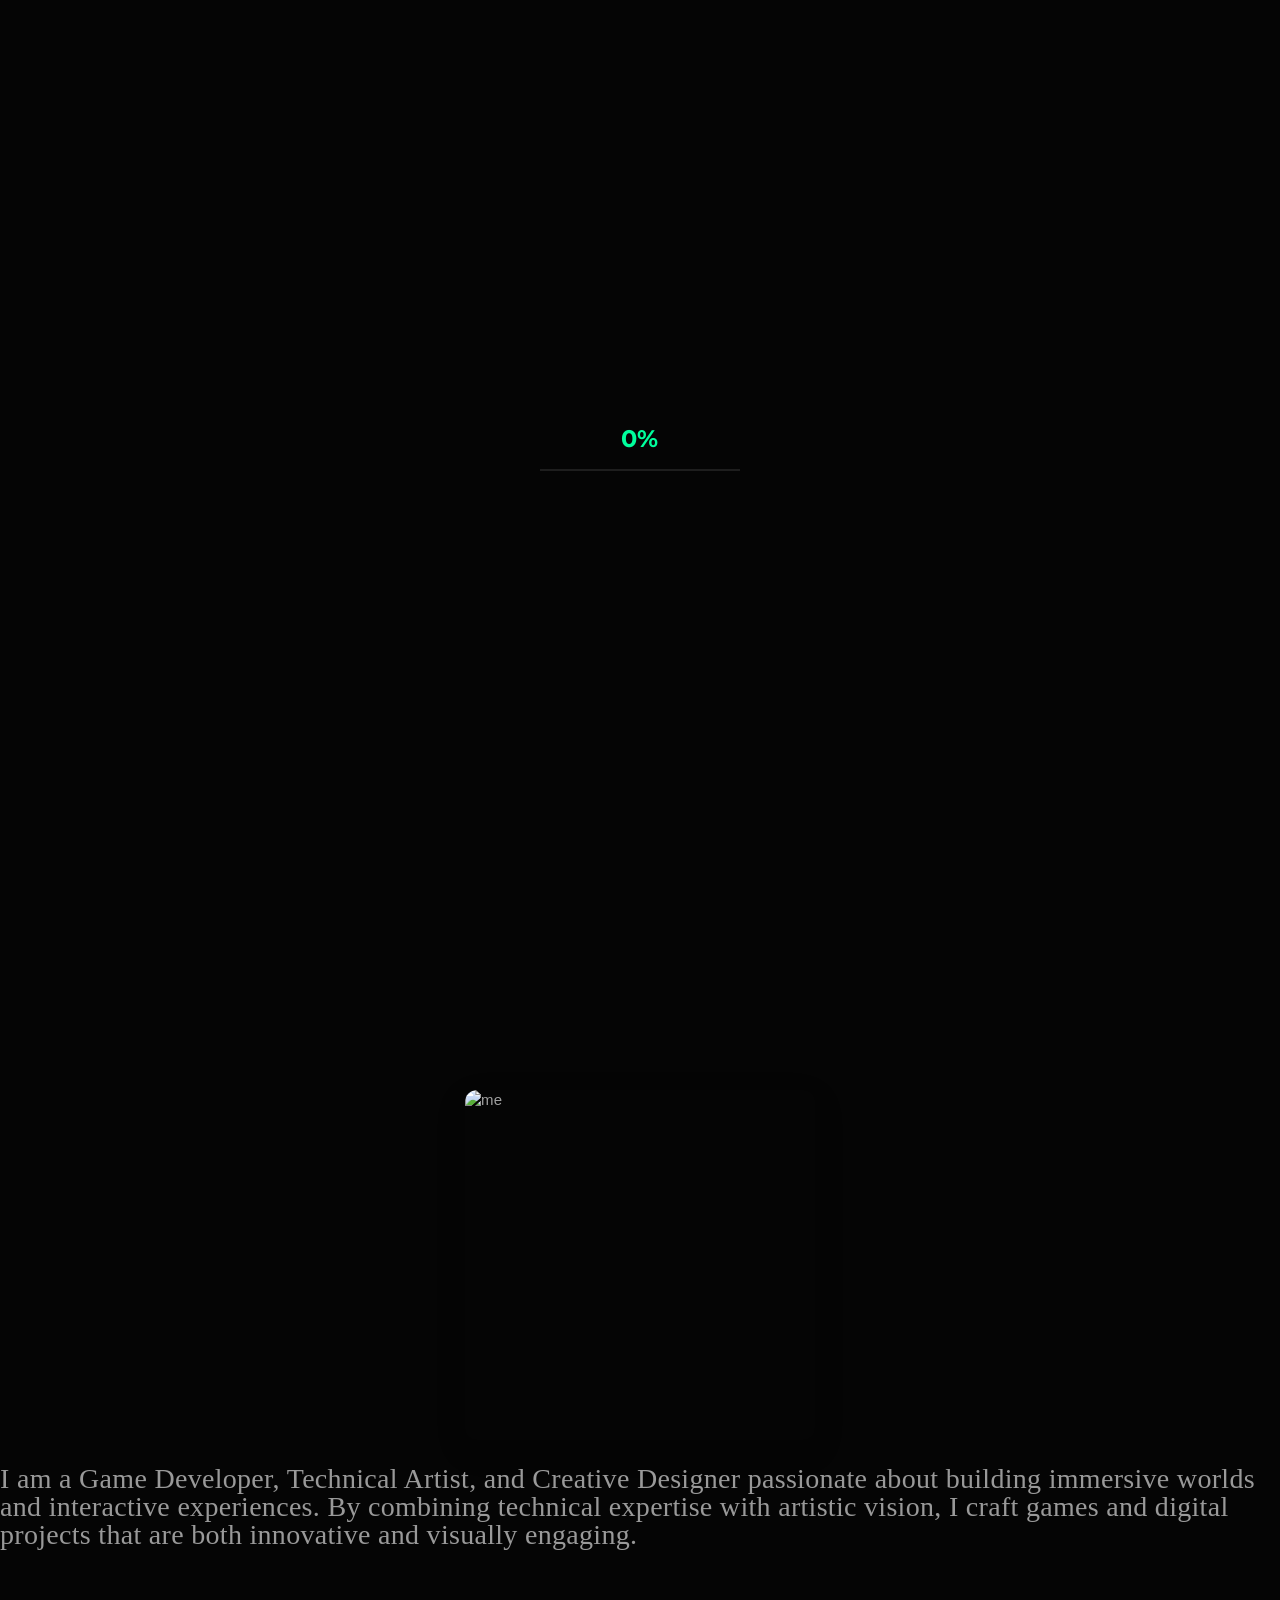
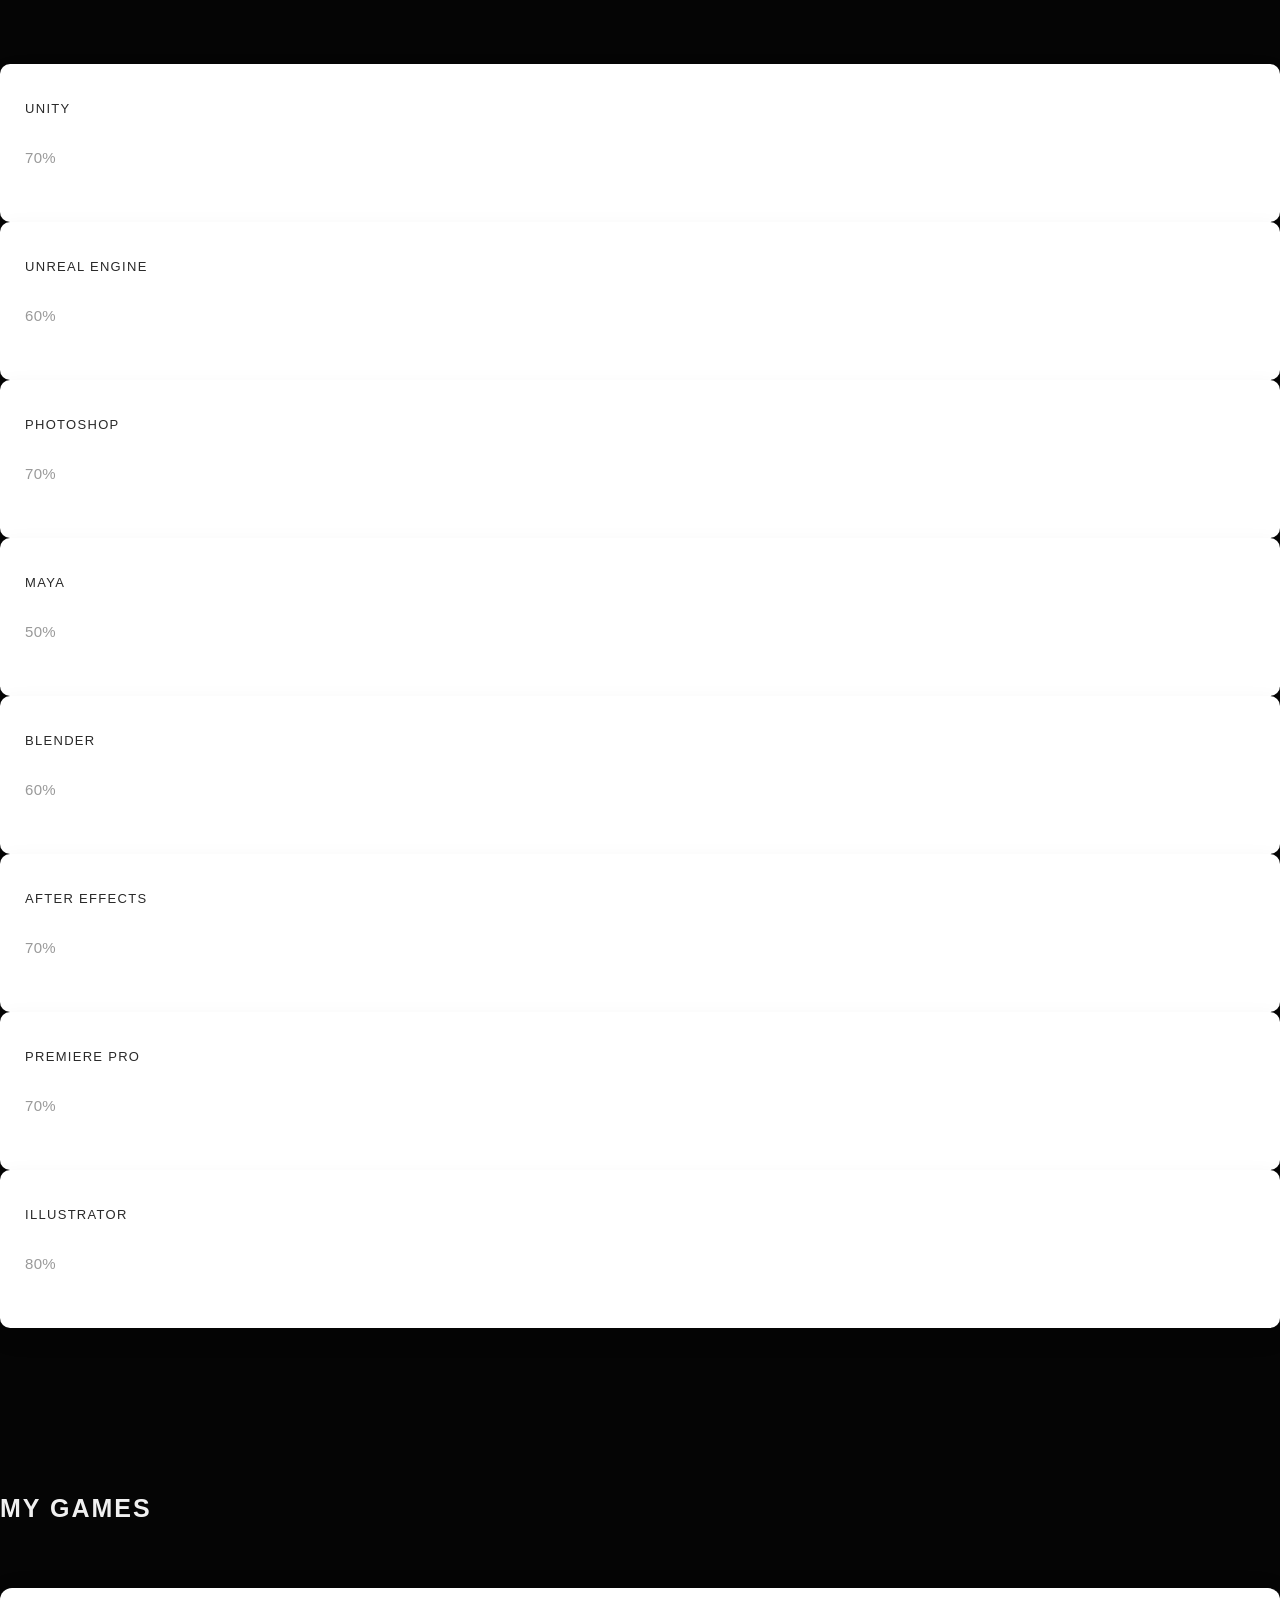
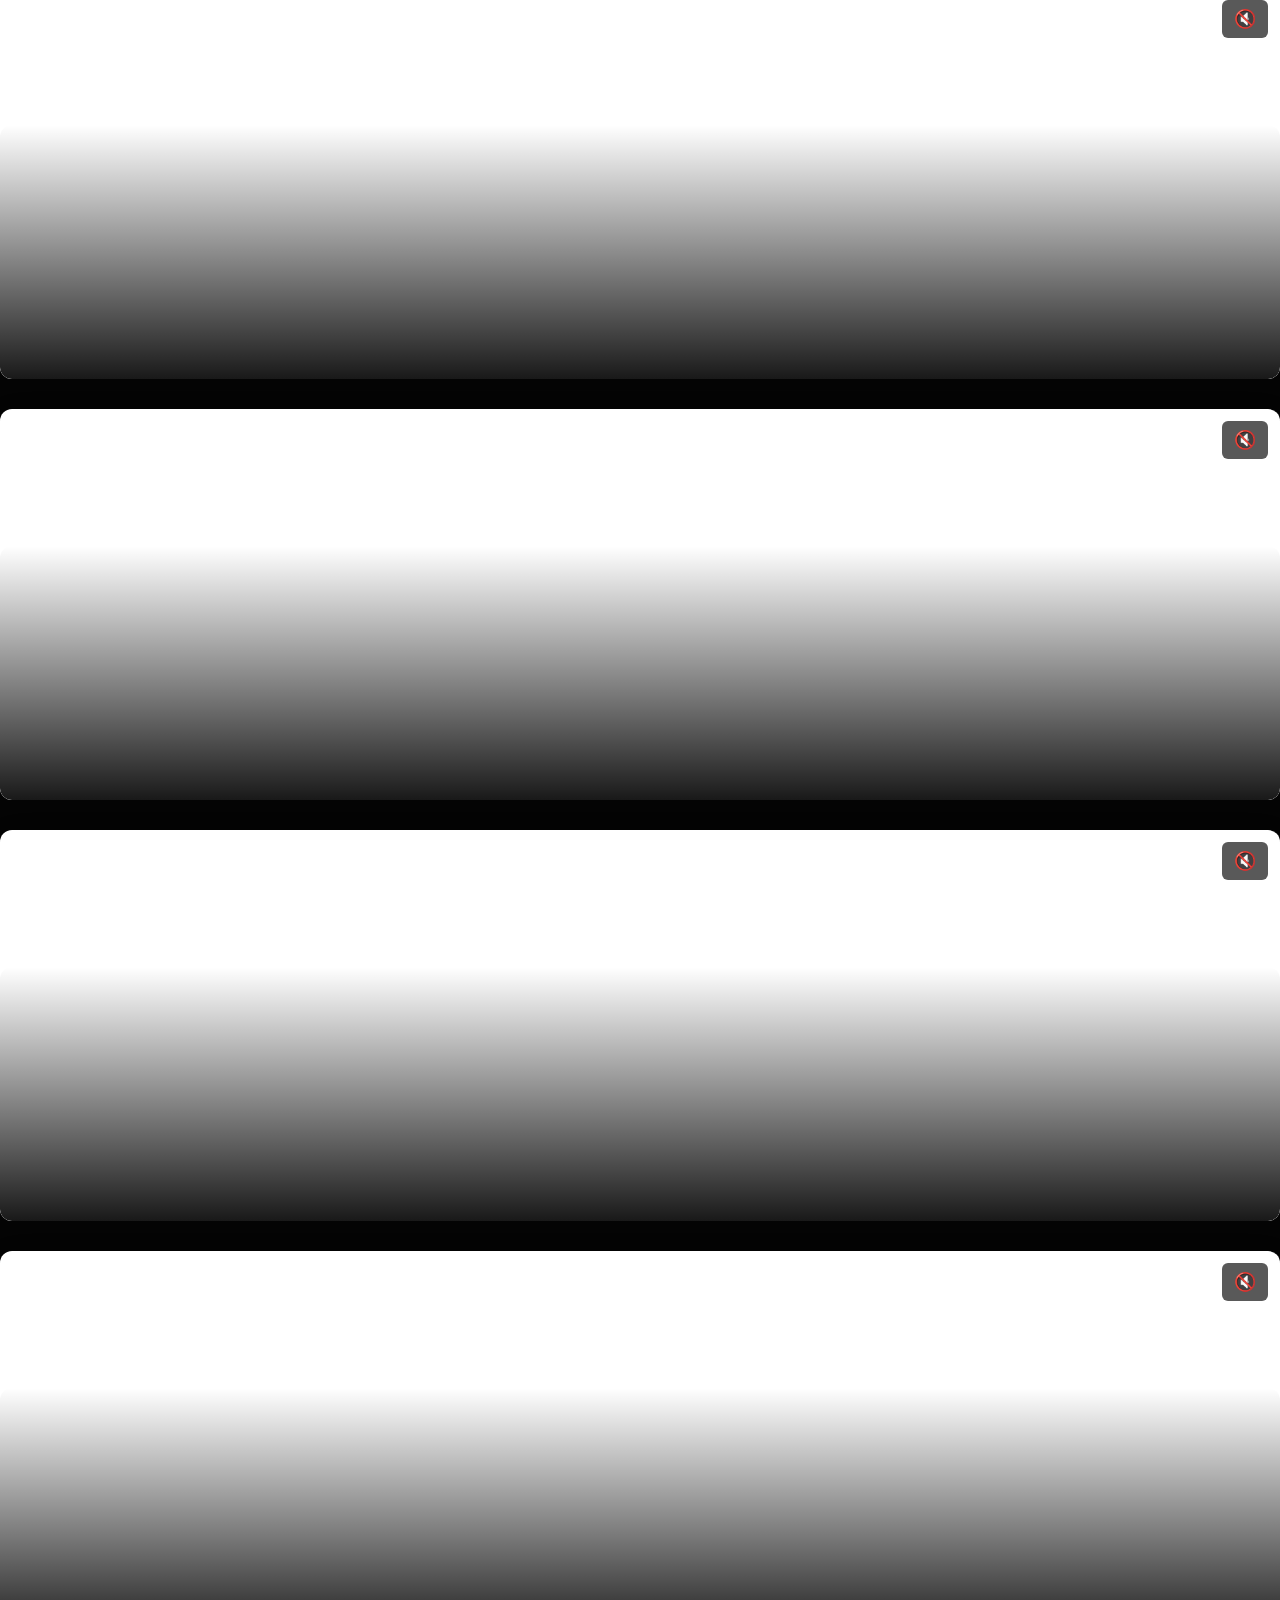
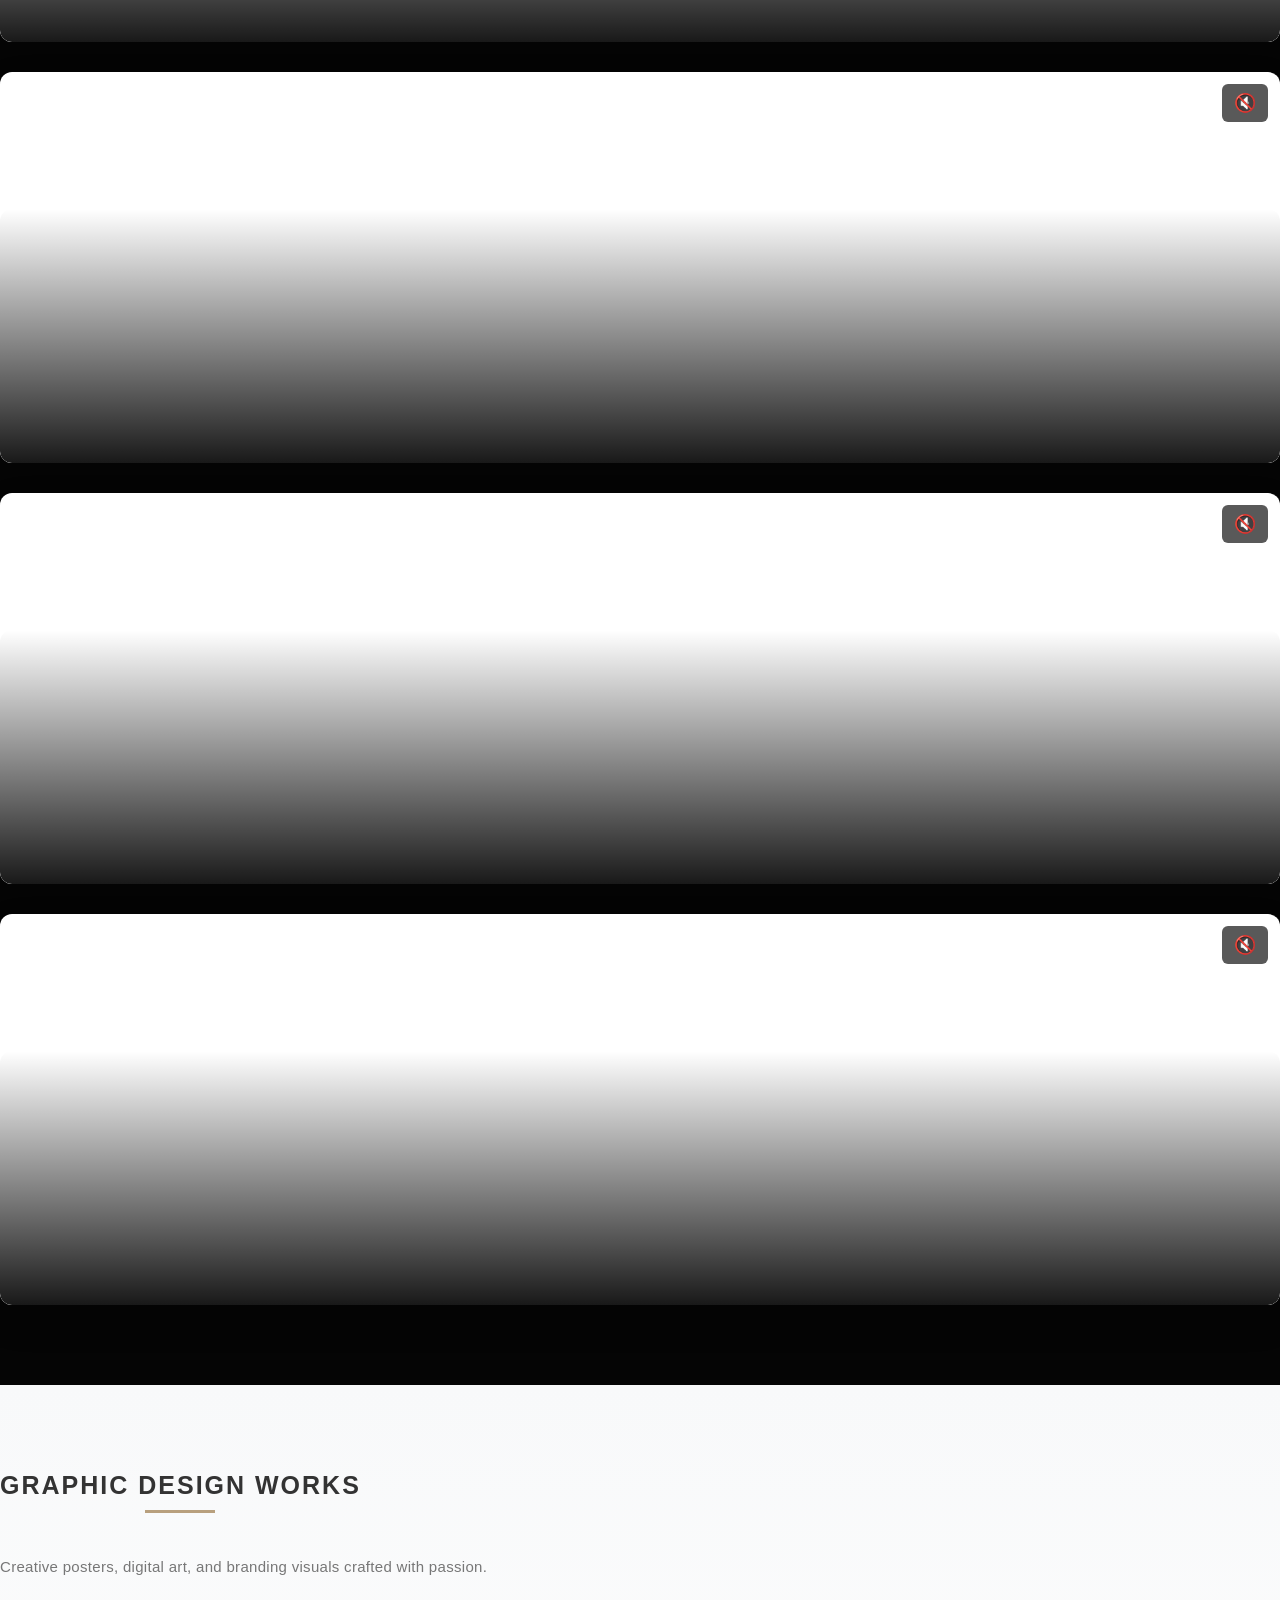
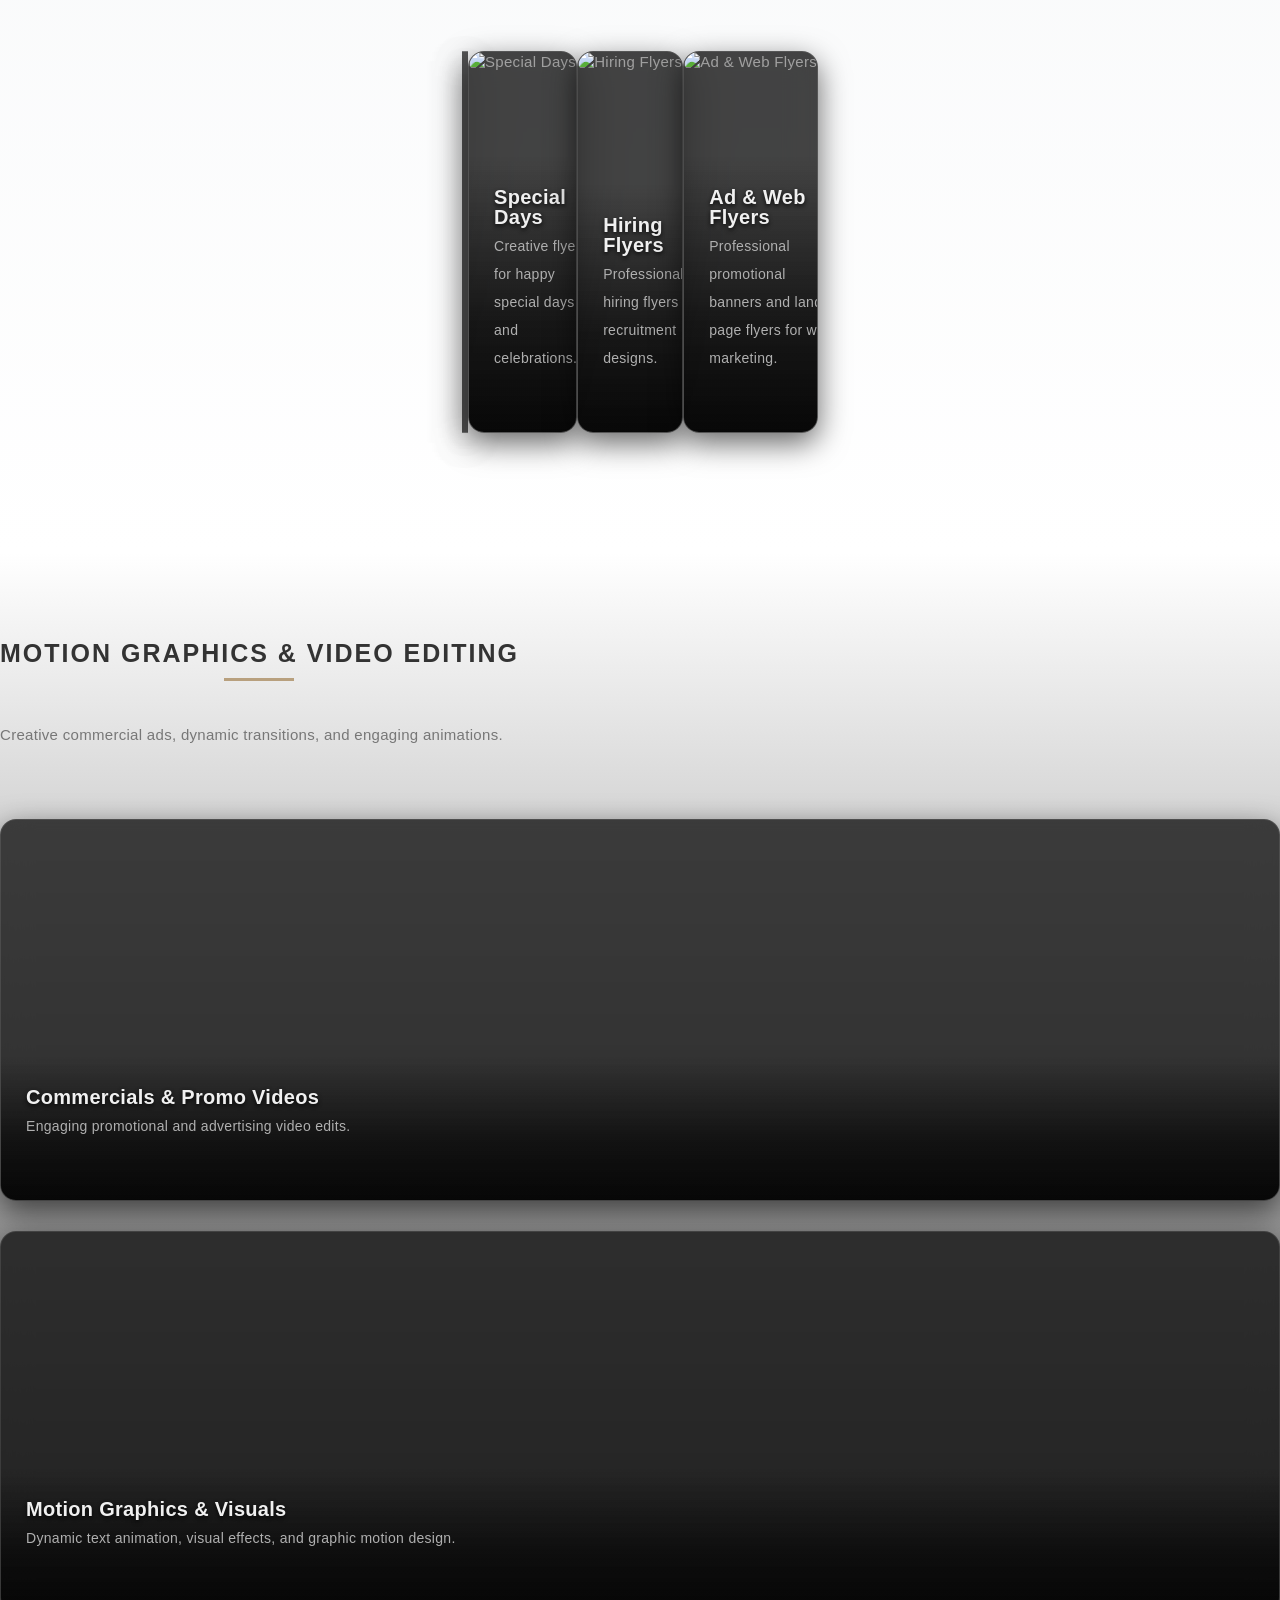
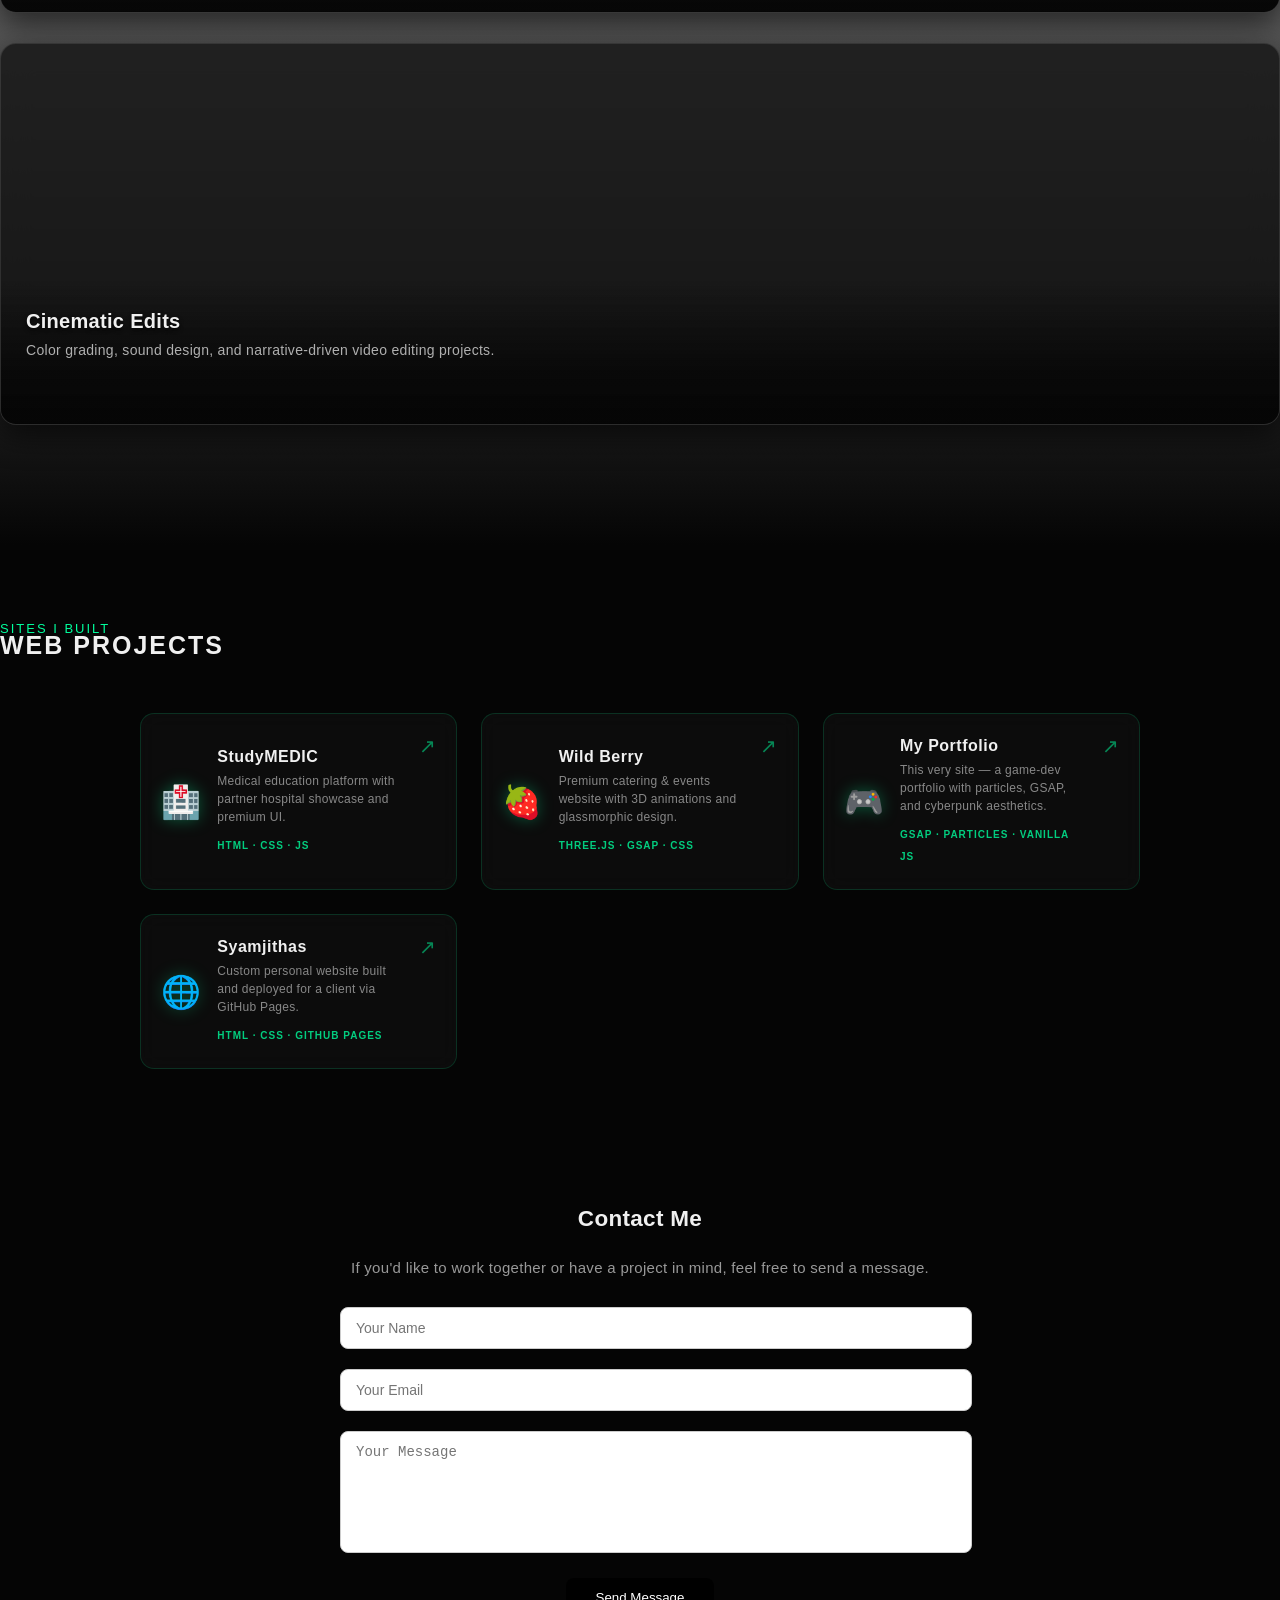
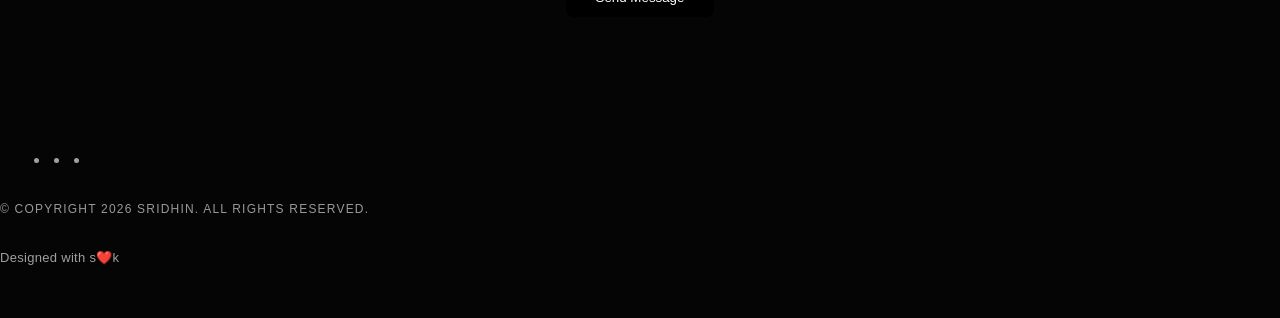
==== index.html @ a3fc2df6 "vsd s" ====
<!DOCTYPE html>
<html lang="en">

<head>
  <!-- meta -->
  <meta charset="utf-8">
  <meta content="width=device-width, initial-scale=1.0" name="viewport">

  <title>Welcome to Sridhin's Vibrant Portfolio!</title>
  <meta content="Game Developer & Technical Artist Portfolio" name="description">
  <meta content="Game Developer, Unity, Unreal, Technical Artist, Portfolio" name="keywords">

  <!-- Google Fonts -->
  <link href="https://fonts.googleapis.com/css2?family=Montserrat:wght@400;600;700&display=swap" rel="stylesheet">

  <link href="https://unpkg.com/aos@2.3.4/dist/aos.css" rel="stylesheet"><!-- Bootstrap CSS -->

  <link href="lib/bootstrap/css/bootstrap.min.css" rel="stylesheet">

  <!-- Libraries CSS -->
  <link href="lib/ionicons/css/ionicons.min.css" rel="stylesheet">
  <link href="lib/owlcarousel/assets/owl.carousel.min.css" rel="stylesheet">
  <link href="lib/magnific-popup/magnific-popup.css" rel="stylesheet">
  <link href="lib/hover/hover.min.css" rel="stylesheet">

  <!-- Main CSS -->
  <link href="css/style.css" rel="stylesheet">
  <link href="css/responsive.css" rel="stylesheet">

  <link href="https://cdn.jsdelivr.net/npm/glightbox/dist/css/glightbox.min.css" rel="stylesheet">
  <!-- Favicon -->
  <link rel="shortcut icon" href="images/favicon.png">

  <style>


  </style>
</head>

<body>
  <script>

    function toggleSound(videoId, button) {

      let videos = document.querySelectorAll("video");

      videos.forEach(v => {
        if (v.id !== videoId) {
          v.muted = true;
        }
      });

      let video = document.getElementById(videoId);

      if (video.muted) {
        video.muted = false;
        button.innerHTML = "🔊";
      } else {
        video.muted = true;
        button.innerHTML = "🔇";
      }

    }

  </script>
  <script src="https://cdn.jsdelivr.net/npm/particles.js"></script>

  <script>
    particlesJS("particles-js", {

      particles: {
        number: { value: 80 },
        color: { value: "#ffffff" },
        shape: { type: "circle" },
        opacity: { value: 0.5 },
        size: { value: 3 },

        line_linked: {
          enable: true,
          distance: 150,
          color: "#ffffff",
          opacity: 0.4,
          width: 1
        },

        move: {
          enable: true,
          speed: 2
        }

      },

      interactivity: {
        events: {
          onhover: { enable: true, mode: "repulse" }
        }
      }

    });
  </script>
  <script src="https://cdn.jsdelivr.net/npm/glightbox/dist/js/glightbox.min.js"></script>

  <script>

    function openGallery(id) {

      if (document.getElementById("graphic-design")) {
        document.getElementById("graphic-design").style.display = "none";
      }
      if (document.getElementById("motion-graphics")) {
        document.getElementById("motion-graphics").style.display = "none";
      }
      document.getElementById(id).style.display = "block";
      window.scrollTo({ top: 0, behavior: 'smooth' });

    }

    function closeGallery() {

      if (document.getElementById("graphic-design")) {
        document.getElementById("graphic-design").style.display = "block";
      }
      if (document.getElementById("motion-graphics")) {
        document.getElementById("motion-graphics").style.display = "block";
      }

      document.querySelectorAll(".gallery-page").forEach(g => {
        g.style.display = "none";
      });

    }

    function openImage(img) {
      document.getElementById("imageViewer").style.display = "flex";
      document.getElementById("viewerImg").src = img.src;
    }

    function closeImage() {
      document.getElementById("imageViewer").style.display = "none";
    }

    function openVideo(src) {
      document.getElementById("videoViewer").style.display = "flex";
      let video = document.getElementById("viewerVideo");
      video.src = src;
      video.play();
    }

    function closeVideo() {
      let video = document.getElementById("viewerVideo");
      video.pause();
      video.src = "";
      document.getElementById("videoViewer").style.display = "none";
    }

  </script>



  <script src="js/main.js"></script>

  <script>

    document.addEventListener("mousemove", function (e) {

      let particle = document.createElement("span");
      particle.className = "mouse-particle";

      particle.style.left = e.clientX + "px";
      particle.style.top = e.clientY + "px";

      document.body.appendChild(particle);

      setTimeout(function () {
        particle.remove();
      }, 600);

    });

  </script>
  <script>

    const toggle = document.querySelector(".responsive");
    const menu = document.querySelector(".nav-menu");

    toggle.addEventListener("click", () => {
      menu.classList.toggle("active");
    });

    /* close menu when clicking link */

    document.querySelectorAll(".nav-menu a").forEach(link => {
      link.addEventListener("click", () => {
        menu.classList.remove("active");
      });
    });

  </script>

  <!-- ===== Preloader ===== -->
  <div id="preloader">
    <div class="loader-text-wrapper">
      <span id="loader-text">0%</span>
    </div>
    <div class="progress-container">
      <div class="progress-bar" id="progress-bar"></div>
    </div>
  </div>

  <!-- ===== Navbar ===== -->
  <nav id="main-nav">
    <div class="container d-flex justify-content-between align-items-center">
      <div class="logo">
        <a href="#header"><img src="images/logo.png" alt="logo"></a>
      </div>
      <div class="responsive" id="menu-toggle">
        <i class="ion-navicon-round"></i>
      </div>

      <ul class="nav-menu list-unstyled d-flex">
        <li><a href="#header" class="smoothScroll">Home</a></li>
        <li><a href="#about" class="smoothScroll">About</a></li>
        <li><a href="#portfolio" class="smoothScroll">Portfolio</a></li>
        <li><a href="#graphic-design" class="smoothScroll">Graphic Design</a></li>
        <li><a href="#motion-graphics" class="smoothScroll">Motion Graphics</a></li>
        <li><a href="#web-projects" class="smoothScroll">Web Projects</a></li>
        <li><a href="#contact" class="smoothScroll">Contact</a></li>
      </ul>
    </div>
  </nav>

  <!-- ===== Header Section ===== -->
  <header id="header" class="home text-center">

    <!-- Particles background -->
    <div id="particles-js"></div>

    <!-- Shooting stars -->

    <div class="pixel-meteor meteor-1"></div>
    <div class="pixel-meteor meteor-2"></div>
    <div class="pixel-meteor meteor-3"></div>

    <div class="cube cube-1"></div>
    <div class="cube cube-2"></div>
    <div class="cube cube-3"></div>

    <!-- Animated Pixel Character -->
    <div class="pixel-character-wrapper">
      <svg class="pixel-character" viewBox="0 0 16 16" fill="#00ff9d" xmlns="http://www.w3.org/2000/svg">
        <!-- Head -->
        <rect x="6" y="2" width="4" height="4" />
        <!-- Body -->
        <rect x="5" y="6" width="6" height="5" />
        <!-- Arm Left Up (Reaching for grid) -->
        <rect x="3" y="1" width="2" height="6" />
        <!-- Arm Right Up -->
        <rect x="11" y="1" width="2" height="6" />
        <!-- Legs -->
        <rect x="5" y="11" width="2" height="5" />
        <rect x="9" y="11" width="2" height="5" />
      </svg>
    </div>

    <!-- Animated Pixel Character 2 (Walking) -->
    <div class="pixel-character-wrapper-2">
      <svg class="pixel-character-2" viewBox="0 0 16 16" fill="#00f7ff" xmlns="http://www.w3.org/2000/svg">
        <!-- Head -->
        <rect x="6" y="4" width="4" height="4" />
        <!-- Body -->
        <rect x="5" y="8" width="6" height="4" />
        <!-- Arm Left Down -->
        <rect x="3" y="8" width="2" height="4" />
        <!-- Arm Right Down -->
        <rect x="11" y="8" width="2" height="4" />
        <!-- Legs -->
        <rect x="5" y="12" width="2" height="4" />
        <rect x="9" y="12" width="2" height="4" />
      </svg>
    </div>

    <div class="container">
      <div class="header-content">

        <h1>I am <strong>Sridhinraj K.P</strong></h1>

        <div class="role-container">
          <span class="role game-developer">Game Developer</span>
          <span class="role technical-artist">Technical Artist</span>
        </div>

        <ul class="list-unstyled list-social">
          <li><a href="https://www.facebook.com/Sridhinrajsro" title="Facebook" target="_blank"
              rel="noopener noreferrer"><i class="ion-social-facebook"></i></a></li>
          <li><a href="https://www.instagram.com/sridhin_raj_" title="Instagram" target="_blank"
              rel="noopener noreferrer"><i class="ion-social-instagram"></i></a></li>
          <li><a href="https://www.linkedin.com/in/sridhin-raj-kp-979bb4255" title="LinkedIn" target="_blank"
              rel="noopener noreferrer"><i class="ion-social-linkedin"></i></a>
          </li>
        </ul>

        <div class="cv-buttons">

          <a href="Simple Professional CV Resume_20250226_121427_0000.pdf" download class="btn btn-warning">
            Download CV
          </a>

          <a href="ATS friendly cv.pdf" download class="btn-ats">
            ATS CV
          </a>

        </div>
      </div>

  </header>
  <!--=====About Section=====-->
  <div id="about" class="paddsection">
    <div class="container">
      <div class="row justify-content-between align-items-center">

        <!-- Image column -->
        <div class="col-lg-4 col-md-5 col-12 text-center">
          <div class="div-img-bg">
            <img src="images/me.jpg" class="img-fluid" alt="me">
          </div>
        </div>

        <!-- Text column -->
        <div class="col-lg-7 col-md-7 col-12">
          <div class="about-descr">
            <p class="p-heading">
              I am a Game Developer, Technical Artist, and Creative Designer passionate about building immersive
              worlds and
              interactive experiences. By combining technical expertise with artistic vision, I craft games and
              digital
              projects that are both innovative and visually engaging.
            </p>
          </div>
        </div>

      </div>
    </div>
  </div>
  <!-- ===== Skills Section ===== -->
  <div id="services">
    <div class="container">
      <div class="services-carousel owl-theme text-center">
        <div class="services-block"><i class="fas fa-gamepad"></i><span>Unity</span>
          <p>70%</p>
        </div>
        <div class="services-block"><i class="fas fa-gamepad"></i><span>Unreal Engine</span>
          <p>60%</p>
        </div>
        <div class="services-block"><i class="fas fa-paint-brush"></i><span>Photoshop</span>
          <p>70%</p>
        </div>
        <div class="services-block"><i class="fas fa-cube"></i><span>Maya</span>
          <p>50%</p>
        </div>
        <div class="services-block"><i class="fas fa-cube"></i><span>Blender</span>
          <p>60%</p>
        </div>
        <div class="services-block"><i class="fas fa-video"></i><span>After Effects</span>
          <p>70%</p>
        </div>
        <div class="services-block"><i class="fas fa-video"></i><span>Premiere Pro</span>
          <p>70%</p>
        </div>
        <div class="services-block"><i class="fas fa-cube"></i><span>Illustrator</span>
          <p>80%</p>
        </div>
      </div>
    </div>
  </div>

  <!-- ===== Portfolio Section ===== -->
  <div id="portfolio" class="text-center paddsection">
    <div class="container">

      <div class="section-title text-center">
        <h2>My Games</h2>
      </div>

      <!-- Game 1 -->
      <div class="portfolio-thumbnail game-card">

        <video id="gameVideo1" playsinline preload="metadata" muted loop width="600" height="336">
          <source src="images/lv_0_20240217072114 (1).mp4" type="video/mp4">
        </video>

        <button class="sound-btn" onclick="toggleSound('gameVideo1', this)">🔇</button>

        <div class="game-overlay">
          <h3>Chronicles of Celestial Echo</h3>
          <p>3D strategy survival game.</p>
          <a href="https://sridhinrajkp.itch.io/chronicles-of-celestial-echo" class="play-btn" target="_blank"
            rel="noopener noreferrer">Play
            Now</a>
        </div>

      </div>


      <!-- Game 2 -->
      <div class="portfolio-thumbnail game-card">

        <video id="gameVideo2" playsinline preload="metadata" muted loop width="600" height="336">
          <source src="images/survival.mp4" type="video/mp4">
        </video>

        <button class="sound-btn" onclick="toggleSound('gameVideo2', this)">🔇</button>

        <div class="game-overlay">
          <h3>Dungeon Escape</h3>
          <p>3D survival game where the player must escape a dungeon by completing missions and avoiding enemies.</p>
        </div>

      </div>


      <!-- Game 3 -->
      <div class="portfolio-thumbnail game-card">

        <video id="gameVideo3" playsinline preload="metadata" muted loop width="600" height="336">
          <source src="images/bottleblaster.mp4" type="video/mp4">
        </video>

        <button class="sound-btn" onclick="toggleSound('gameVideo3', this)">🔇</button>

        <div class="game-overlay">
          <h3>Bottle Blaster VR</h3>
          <p>An immersive VR experience where players shoot bottles using different guns across dynamic environments.
          </p>
        </div>

      </div>


      <!-- Game 4 -->
      <div class="portfolio-thumbnail game-card">

        <video id="gameVideo4" playsinline preload="metadata" muted loop width="600" height="336">
          <source src="images/HEDGEHOG EFFECT (1).mp4" type="video/mp4">
        </video>

        <button class="sound-btn" onclick="toggleSound('gameVideo4', this)">🔇</button>

        <div class="game-overlay">
          <h3>Hedgehog Labelling</h3>
          <p>Dynamic labeling system that positions labels based on camera position and object radius.</p>
        </div>

      </div>


      <!-- Game 5 -->
      <div class="portfolio-thumbnail game-card">

        <video id="gameVideo5" playsinline preload="metadata" muted loop width="600" height="336">
          <source src="images/wobble effect.mp4" type="video/mp4">
        </video>

        <button class="sound-btn" onclick="toggleSound('gameVideo5', this)">🔇</button>

        <div class="game-overlay">
          <h3>Wobble Effect Unity Shader</h3>
          <p>Dynamic liquid wobble effect using Unity Shader Graph.</p>
        </div>

      </div>


      <!-- Game 6 -->
      <div class="portfolio-thumbnail game-card">

        <video id="gameVideo6" playsinline preload="metadata" muted loop width="600" height="336">
          <source src="images/Blinking Lights.mp4" type="video/mp4">
        </video>

        <button class="sound-btn" onclick="toggleSound('gameVideo6', this)">🔇</button>

        <div class="game-overlay">
          <h3>Fresnel Blinking Light Effect</h3>
          <p>Blinking light effect created using Fresnel in Unity Shader.</p>
        </div>

      </div>


      <!-- Game 7 -->
      <div class="portfolio-thumbnail game-card">

        <video id="gameVideo7" playsinline preload="metadata" muted loop width="600" height="336">
          <source src="images/puzzzle star 2d.mp4" type="video/mp4">
        </video>

        <button class="sound-btn" onclick="toggleSound('gameVideo7', this)">🔇</button>

        <div class="game-overlay">
          <h3>Puzzle Star 2D</h3>
          <p>Connect the stars to solve each puzzle. Every round gets harder with more stars to link — beat it all
            within 60 seconds!</p>
        </div>

      </div>

    </div>
  </div>
  <!-- ===== Graphic Design Section ===== -->
  <section id="graphic-design" class="paddsection">

    <div class="container text-center">

      <div class="section-title">
        <h2 class="modern-title">Graphic Design Works</h2>
        <p>Creative posters, digital art, and branding visuals crafted with passion.</p>
      </div>

      <div class="row">

        <!-- Poster Design -->
        <div class="col-lg-4 col-md-6">

          <div class="design-card" onclick="openGallery('poster-gallery')">

            <img src="images/portfolio/flyer.1.jpg" class="img-fluid" alt="">

            <div class="design-info">
              <h3>Minimal Poster Design</h3>
              <p>A clean and modern poster designed for a fashion campaign.</p>
            </div>

          </div>

        </div>

        <!-- Logo Design -->
        <div class="col-lg-4 col-md-6">

          <div class="design-card" onclick="openGallery('logo-gallery')">

            <img src="images/portfolio/graphic design/akansha logo.png" class="img-fluid" alt="">

            <div class="design-info">
              <h3>Logo Design</h3>
              <p>Collection of modern brand logo designs.</p>
            </div>

          </div>

        </div>

        <!-- Game Art -->
        <div class="col-lg-4 col-md-6">

          <div class="design-card" onclick="openGallery('gameart-gallery')">

            <img src="images/portfolio/graphic design/breakthe chain ui.png" class="img-fluid" alt="">

            <div class="design-info">
              <h3>Game Art</h3>
              <p>Concept art and UI assets for games.</p>
            </div>

          </div>

        </div>

        <!-- Special Days Flyer -->
        <div class="col-lg-4 col-md-6">

          <div class="design-card" onclick="openGallery('special-days-gallery')">

            <img src="images/portfolio/special days/womens day flyer 8th.jpg" class="img-fluid" alt="Special Days">

            <div class="design-info">
              <h3>Special Days</h3>
              <p>Creative flyers for happy special days and celebrations.</p>
            </div>

          </div>

        </div>

        <!-- Hiring Flyers -->
        <div class="col-lg-4 col-md-6">

          <div class="design-card" onclick="openGallery('hiring-flyers-gallery')">

            <img src="images/portfolio/hiring flyers/HIRING FLYER edited-01.jpg" class="img-fluid" alt="Hiring Flyers">

            <div class="design-info">
              <h3>Hiring Flyers</h3>
              <p>Professional hiring flyers and recruitment designs.</p>
            </div>

          </div>

        </div>

        <!-- Ad & Web Flyers -->
        <div class="col-lg-4 col-md-6">

          <div class="design-card" onclick="openGallery('ad-flyers-gallery')">

            <img src="images/portfolio/ad flyers/Website banner mrcog  WEB-01.webp" class="img-fluid"
              alt="Ad & Web Flyers">

            <div class="design-info">
              <h3>Ad & Web Flyers</h3>
              <p>Professional promotional banners and landing page flyers for web marketing.</p>
            </div>

          </div>

        </div>

      </div> <!-- row -->
    </div> <!-- container -->

  </section>

  <!-- ===== Motion Graphics & Video Editing Section ===== -->
  <section id="motion-graphics" class="paddsection">

    <div class="container text-center">

      <div class="section-title">
        <h2 class="modern-title">Motion Graphics & Video Editing</h2>
        <p>Creative commercial ads, dynamic transitions, and engaging animations.</p>
      </div>

      <div class="row">

        <!-- Commercial & Promotional Ads -->
        <div class="col-lg-4 col-md-6">
          <div class="design-card" onclick="openGallery('promo-gallery')">
            <video class="img-fluid" muted loop playsinline autoplay preload="metadata">
              <source src="videos/1.mp4" type="video/mp4">
            </video>
            <div class="design-info">
              <h3>Commercials & Promo Videos</h3>
              <p>Engaging promotional and advertising video edits.</p>
            </div>
          </div>
        </div>

        <!-- Motion Design & VFX -->
        <div class="col-lg-4 col-md-6">
          <div class="design-card" onclick="openGallery('motion-gallery')">
            <video class="img-fluid" muted loop playsinline autoplay preload="metadata">
              <source src="videos/3.mp4" type="video/mp4">
            </video>
            <div class="design-info">
              <h3>Motion Graphics & Visuals</h3>
              <p>Dynamic text animation, visual effects, and graphic motion design.</p>
            </div>
          </div>
        </div>

        <!-- Cinematic Edits -->
        <div class="col-lg-4 col-md-6">
          <div class="design-card" onclick="openGallery('cinematic-gallery')">
            <video class="img-fluid" muted loop playsinline autoplay preload="metadata">
              <source src="videos/5.mp4" type="video/mp4">
            </video>
            <div class="design-info">
              <h3>Cinematic Edits</h3>
              <p>Color grading, sound design, and narrative-driven video editing projects.</p>
            </div>
          </div>
        </div>

      </div> <!-- row -->
    </div> <!-- container -->

  </section>

  <!-- Poster Gallery -->
  <div id="poster-gallery" class="gallery-page">

    <button class="back-btn" onclick="closeGallery()">← Back</button>

    <div class="gallery-grid">

      <img src="images/portfolio/flyer.1.jpg" alt="Poster flyer design 1" onclick="openImage(this)">
      <img src="images/portfolio/flyer.2.jpg" alt="Poster flyer design 2" onclick="openImage(this)">
      <img src="images/portfolio/flyer.3.jpg" alt="Poster flyer design 3" onclick="openImage(this)">
      <img src="images/portfolio/flyer.4.jpg" alt="Poster flyer design 4" onclick="openImage(this)">
      <img src="images/portfolio/flyer.5.jpg" alt="Poster flyer design 5" onclick="openImage(this)">
      <img src="images/portfolio/flyer.6.jpg" alt="Poster flyer design 6" onclick="openImage(this)">

    </div>

  </div>

  <!-- Logo Gallery -->
  <div id="logo-gallery" class="gallery-page">

    <button class="back-btn" onclick="closeGallery()">← Back</button>

    <div class="gallery-grid">

      <img src="images/portfolio/logo sbc.jpg" alt="SBC logo design" onclick="openImage(this)">
      <img src="images/portfolio/graphic design/akansha logo.png" alt="Akansha logo design" onclick="openImage(this)">
      <img src="images/portfolio/graphic design/mps logo.jpg" alt="MPS logo design" onclick="openImage(this)">
      <img src="images/portfolio/graphic design/msi.png" alt="MSI logo design" onclick="openImage(this)">
      <img src="images/portfolio/imageIN  logo-03.jpg" alt="ImageIN logo design" onclick="openImage(this)">

    </div>

  </div>

  <!-- Game Art Gallery -->
  <div id="gameart-gallery" class="gallery-page">

    <button class="back-btn" onclick="closeGallery()">← Back</button>

    <div class="gallery-grid">

      <img src="images/portfolio/graphic design/indotune poster black.png" alt="IndoTune poster black"
        onclick="openImage(this)">
      <img src="images/portfolio/graphic design/indotune poster.png" alt="IndoTune poster" onclick="openImage(this)">
      <img
        src="images/portfolio/graphic design/Green and Yellow Modern Automotive Event Promotion Instagram Story_20240831_215503_0000.png"
        alt="Automotive event promotional design" onclick="openImage(this)">
      <img src="images/portfolio/graphic design/indotunes poster  grey.png" alt="IndoTunes poster grey"
        onclick="openImage(this)">
      <img src="images/portfolio/graphic design/Blue and White Simple IU UX Design App_20240528_031722_0000.png"
        alt="Blue and white UI UX design app" onclick="openImage(this)">

    </div>

  </div>

  <!-- Special Days Gallery -->
  <div id="special-days-gallery" class="gallery-page">

    <button class="back-btn" onclick="closeGallery()">← Back</button>

    <div class="gallery-grid">

      <!-- Add your special days images here -->
      <img src="images/portfolio/special days/womens day flyer 8th.jpg" alt="Women's Day flyer"
        onclick="openImage(this)">
      <img src="images/portfolio/special days/holly march 4.jpg" alt="Holi March flyer" onclick="openImage(this)">
      <img src="images/portfolio/special days/MAURITIUS INDEPENDENCE DAY edited.jpg"
        alt="Mauritius Independence Day flyer" onclick="openImage(this)">
      <img src="images/portfolio/special days/special days  happy easter.jpg" alt="Happy Easter flyer"
        onclick="openImage(this)">
      <img src="images/portfolio/special days/special days tuber white.jpg edited.jpg"
        alt="World Tuberculosis Day flyer white" onclick="openImage(this)">
      <img src="images/portfolio/special days/special days WORLD HEALTH DAY.jpg" alt="World Health Day flyer"
        onclick="openImage(this)">
      <img src="images/portfolio/special days/vaccination  day02.jpg" alt="Vaccination Day flyer"
        onclick="openImage(this)">
      <img src="images/portfolio/special days/world hapiness day.jpg" alt="World Happiness Day flyer"
        onclick="openImage(this)">
      <img src="images/portfolio/special days/world kidney day s.jpg" alt="World Kidney Day flyer"
        onclick="openImage(this)">
      <img src="images/portfolio/special days/WORLD RADIOLOGY DAY .jpg" alt="World Radiology Day flyer"
        onclick="openImage(this)">
      <img src="images/portfolio/special days/world tuberculosis day.jpg" alt="World Tuberculosis Day flyer"
        onclick="openImage(this)">

    </div>

  </div>

  <!-- Hiring Flyers Gallery -->
  <div id="hiring-flyers-gallery" class="gallery-page">

    <button class="back-btn" onclick="closeGallery()">← Back</button>

    <div class="gallery-grid">

      <!-- Add your hiring flyer images here -->
      <img src="images/portfolio/hiring flyers/HIRING FLYER edited-01.jpg" alt="Hiring flyer design 1"
        onclick="openImage(this)">
      <img src="images/portfolio/hiring flyers/HIRING FLYER EXPEREINCED.jpg" alt="Hiring flyer experienced"
        onclick="openImage(this)">
      <img src="images/portfolio/hiring flyers/HIRING FLYER it 2-04.jpg" alt="Hiring flyer IT design 4"
        onclick="openImage(this)">
      <img src="images/portfolio/hiring flyers/HIRING FLYER it 2-05.jpg" alt="Hiring flyer IT design 5"
        onclick="openImage(this)">
      <img src="images/portfolio/hiring flyers/HIRING FLYER it 2-06.jpg" alt="Hiring flyer IT design 6"
        onclick="openImage(this)">
      <img src="images/portfolio/hiring flyers/HIRING FLYER it 2-07.jpg" alt="Hiring flyer IT design 7"
        onclick="openImage(this)">
      <img src="images/portfolio/hiring flyers/HIRING FLYER it 2-08.jpg" alt="Hiring flyer IT design 8"
        onclick="openImage(this)">

    </div>

  </div>

  <!-- Ad & Web Flyers Gallery -->
  <div id="ad-flyers-gallery" class="gallery-page">

    <button class="back-btn" onclick="closeGallery()">← Back</button>

    <div class="gallery-grid">

      <img src="images/portfolio/ad flyers/Website banner mrcog  WEB-01.webp" alt="MRC OG Web Banner 1"
        onclick="openImage(this)">
      <img src="images/portfolio/ad flyers/Website banner mrcog  WEB-02.webp" alt="MRC OG Web Banner 2"
        onclick="openImage(this)">
      <img src="images/portfolio/ad flyers/Website banner mrcog  WEB- edited-06.webp" alt="MRC OG Web Banner Edited"
        onclick="openImage(this)">
      <img src="images/portfolio/ad flyers/Website banner mrcog  WEB- updated-05.webp" alt="MRC OG Web Banner Updated 5"
        onclick="openImage(this)">
      <img src="images/portfolio/ad flyers/Website banner mrcog  WEB- updated-06.webp" alt="MRC OG Web Banner Updated 6"
        onclick="openImage(this)">
      <img src="images/portfolio/ad flyers/ad mrcog 02-05-01.jpg" alt="MRCOG Ad 1" onclick="openImage(this)">
      <img src="images/portfolio/ad flyers/ad mrcog 02-05-03.jpg" alt="MRCOG Ad 3" onclick="openImage(this)">
      <img src="images/portfolio/ad flyers/mrcog part 2  jpeg-01.jpg" alt="MRCOG Part 2 Ad" onclick="openImage(this)">
      <img src="images/portfolio/ad flyers/mrcog part 2 web -04.webp" alt="MRCOG Part 2 Web" onclick="openImage(this)">
      <img src="images/portfolio/ad flyers/mrcog pat 1 6 month ad-01.jpg" alt="MRCOG Part 1 Ad 1"
        onclick="openImage(this)">
      <img src="images/portfolio/ad flyers/mrcog pat 1 6 month ad-03.jpg" alt="MRCOG Part 1 Ad 3"
        onclick="openImage(this)">
      <img src="images/portfolio/ad flyers/mrcog web free webinar- jpeg-04.jpg" alt="MRCOG Free Webinar Ad"
        onclick="openImage(this)">
      <img src="images/portfolio/ad flyers/mrcog web webinar web-05.webp" alt="MRCOG Webinar Web"
        onclick="openImage(this)">

      <img src="images/portfolio/ad flyers/AD MRCPYSCH 22-04-06 EDITED-06.jpg" alt="MRCPsych Ad 6"
        onclick="openImage(this)">
      <img src="images/portfolio/ad flyers/AD MRCPYSCH 22-04-06 EDITED-08.jpg" alt="MRCPsych Ad 8"
        onclick="openImage(this)">

      <img src="images/portfolio/ad flyers/ad mrcs  3 month edited-07 updated-020-07.jpg" alt="MRCS 3 Month Ad 7"
        onclick="openImage(this)">
      <img src="images/portfolio/ad flyers/ad mrcs  3 month edited-07 updated-020-09.jpg" alt="MRCS 3 Month Ad 9"
        onclick="openImage(this)">
      <img src="images/portfolio/ad flyers/mrcs ad 27-04-05 edited-05.jpg" alt="MRCS Ad 5" onclick="openImage(this)">
      <img src="images/portfolio/ad flyers/mrcs ad 27-04-05 edited-07.jpg" alt="MRCS Ad 7" onclick="openImage(this)">
      <img src="images/portfolio/ad flyers/web mrcs live 2 day-03.jpg" alt="MRCS Live Webinar Ad 3"
        onclick="openImage(this)">
      <img src="images/portfolio/ad flyers/web mrcs live 2 day-04.jpg" alt="MRCS Live Webinar Ad 4"
        onclick="openImage(this)">

      <img src="images/portfolio/ad flyers/mrcem ad 01-05-09 edited-09.jpg" alt="MRCEM Ad 9" onclick="openImage(this)">
      <img src="images/portfolio/ad flyers/mrcem ad 01-05-09 edited-11.jpg" alt="MRCEM Ad 11" onclick="openImage(this)">
      <img src="images/portfolio/ad flyers/mrcem ad ad 01-04.jpg" alt="MRCEM Ad 4" onclick="openImage(this)">
      <img src="images/portfolio/ad flyers/mrcem ad ad 01-06.jpg" alt="MRCEM Ad 6" onclick="openImage(this)">
      <img src="images/portfolio/ad flyers/mrcem ad edited new-01.jpg" alt="MRCEM Ad New 1" onclick="openImage(this)">
      <img src="images/portfolio/ad flyers/mrcem ad edited new-02.jpg" alt="MRCEM Ad New 2" onclick="openImage(this)">

      <img src="images/portfolio/ad flyers/irland flyer ad mrcpi-01.webp" alt="MRCPI Ireland Ad 1"
        onclick="openImage(this)">
      <img src="images/portfolio/ad flyers/irland flyer ad mrcpi-02.webp" alt="MRCPI Ireland Ad 2"
        onclick="openImage(this)">

      <img src="images/portfolio/ad flyers/hro ad all-01.jpg" alt="Hero Ad All 1" onclick="openImage(this)">
      <img src="images/portfolio/ad flyers/hro ad all-03.jpg" alt="Hero Ad All 3" onclick="openImage(this)">

      <img src="images/portfolio/ad flyers/live flyer mumbai  2EDITED-sdsdas-05.jpg" alt="Mumbai Live Flyer 5"
        onclick="openImage(this)">
      <img src="images/portfolio/ad flyers/live flyer mumbai  2EDITED-sdsdas-07.jpg" alt="Mumbai Live Flyer 7"
        onclick="openImage(this)">

    </div>

  </div>

  <!-- IMAGE VIEWER (ADD HERE) -->
  <div id="imageViewer" class="image-viewer" onclick="closeImage()">
    <img id="viewerImg" alt="Full size preview">
  </div>

  <!-- Promo Videos Gallery -->
  <div id="promo-gallery" class="gallery-page">
    <button class="back-btn" onclick="closeGallery()">← Back</button>
    <div class="gallery-grid">
      <div class="video-item" onclick="openVideo('videos/1.mp4')">
        <video src="videos/1.mp4" muted loop playsinline autoplay></video>
        <div class="video-overlay-icon">
          <i class="ion-play"></i>
        </div>
      </div>
      <div class="video-item" onclick="openVideo('videos/2.mp4')">
        <video src="videos/2.mp4" muted loop playsinline autoplay></video>
        <div class="video-overlay-icon">
          <i class="ion-play"></i>
        </div>
      </div>
    </div>
  </div>

  <!-- Motion Graphics Gallery -->
  <div id="motion-gallery" class="gallery-page">
    <button class="back-btn" onclick="closeGallery()">← Back</button>
    <div class="gallery-grid">
      <div class="video-item" onclick="openVideo('videos/3.mp4')">
        <video src="videos/3.mp4" muted loop playsinline autoplay></video>
        <div class="video-overlay-icon">
          <i class="ion-play"></i>
        </div>
      </div>
      <div class="video-item" onclick="openVideo('videos/4.mp4')">
        <video src="videos/4.mp4" muted loop playsinline autoplay></video>
        <div class="video-overlay-icon">
          <i class="ion-play"></i>
        </div>
      </div>
    </div>
  </div>

  <!-- Cinematic Edits Gallery -->
  <div id="cinematic-gallery" class="gallery-page">
    <button class="back-btn" onclick="closeGallery()">← Back</button>
    <div class="gallery-grid">
      <div class="video-item" onclick="openVideo('videos/5.mp4')">
        <video src="videos/5.mp4" muted loop playsinline autoplay></video>
        <div class="video-overlay-icon">
          <i class="ion-play"></i>
        </div>
      </div>
    </div>
  </div>

  <!-- VIDEO VIEWER -->
  <div id="videoViewer" class="image-viewer" onclick="closeVideo()">
    <video id="viewerVideo" controls autoplay onclick="event.stopPropagation()"></video>
  </div>
  <!-- ===== Web Projects Section ===== -->
  <section id="web-projects" class="paddsection text-center">
    <div class="container">

      <div class="section-title text-center">
        <h2>Web Projects</h2>
        <p style="font-size:13px;letter-spacing:2px;color:#00ff9d;margin-top:-40px;margin-bottom:50px;">SITES I BUILT
        </p>
      </div>

      <div class="web-projects-grid">

        <!-- Card 1: StudyMEDIC -->
        <a href="https://sridhinraj.github.io/studymedic-website./" target="_blank" rel="noopener noreferrer"
          class="web-project-card">
          <div class="wp-icon">🏥</div>
          <div class="wp-info">
            <h3>StudyMEDIC</h3>
            <p>Medical education platform with partner hospital showcase and premium UI.</p>
            <span class="wp-tag">HTML · CSS · JS</span>
          </div>
          <div class="wp-arrow">↗</div>
        </a>

        <!-- Card 2: Wild Berry -->
        <a href="https://sridhinraj.github.io/WildBerry.io/" target="_blank" rel="noopener noreferrer"
          class="web-project-card">
          <div class="wp-icon">🍓</div>
          <div class="wp-info">
            <h3>Wild Berry</h3>
            <p>Premium catering & events website with 3D animations and glassmorphic design.</p>
            <span class="wp-tag">Three.js · GSAP · CSS</span>
          </div>
          <div class="wp-arrow">↗</div>
        </a>

        <!-- Card 3: This Portfolio -->
        <a href="https://sridhinraj.github.io/" target="_blank" rel="noopener noreferrer" class="web-project-card">
          <div class="wp-icon">🎮</div>
          <div class="wp-info">
            <h3>My Portfolio</h3>
            <p>This very site — a game-dev portfolio with particles, GSAP, and cyberpunk aesthetics.</p>
            <span class="wp-tag">GSAP · Particles · Vanilla JS</span>
          </div>
          <div class="wp-arrow">↗</div>
        </a>

        <!-- Card 4: Syamjithas -->
        <a href="https://albin6055.github.io/syamjithas-github.io/" target="_blank" rel="noopener noreferrer"
          class="web-project-card">
          <div class="wp-icon">🌐</div>
          <div class="wp-info">
            <h3>Syamjithas</h3>
            <p>Custom personal website built and deployed for a client via GitHub Pages.</p>
            <span class="wp-tag">HTML · CSS · GitHub Pages</span>
          </div>
          <div class="wp-arrow">↗</div>
        </a>

      </div>
    </div>
  </section>

  <!-- ===== Footer ===== -->
  <section id="contact" class="paddsection">

    <div class="container">

      <h2>Contact Me</h2>
      <p>If you'd like to work together or have a project in mind, feel free to send a message.</p>

      <form action="https://formspree.io/f/mwvrvodp" method="POST" class="contact-form">

        <div class="form-group">
          <input type="text" name="name" placeholder="Your Name" required>
        </div>

        <div class="form-group">
          <input type="email" name="email" placeholder="Your Email" required>
        </div>

        <div class="form-group">
          <textarea name="message" placeholder="Your Message" rows="6" required></textarea>
        </div>

        <button type="submit">Send Message</button>

      </form>

    </div>

  </section>
  <div id="footer" class="text-center">
    <div class="container">
      <div class="socials-media text-center">
        <ul class="list-unstyled">
          <li><a href="https://www.facebook.com/Sridhinrajsro" title="Facebook" target="_blank"
              rel="noopener noreferrer"><i class="ion-social-facebook"></i></a></li>
          <li><a href="https://www.instagram.com/sridhin_raj_" title="Instagram" target="_blank"
              rel="noopener noreferrer"><i class="ion-social-instagram"></i></a></li>
          <li><a href="https://www.linkedin.com/in/sridhin-raj-kp-979bb4255" title="LinkedIn" target="_blank"
              rel="noopener noreferrer"><i class="ion-social-linkedin"></i></a></li>
        </ul>
      </div>
      <p>&copy; Copyright 2026 Sridhin. All Rights Reserved.</p>
      <div class="credits">Designed with s❤️k</div>
    </div>
  </div>

  <!-- JS Libraries -->
  <script src="lib/jquery/jquery.min.js"></script>
  <script src="lib/jquery/jquery-migrate.min.js"></script>
  <script src="lib/bootstrap/js/bootstrap.bundle.min.js"></script>
  <script src="lib/typed/typed.js"></script>
  <script src="lib/owlcarousel/owl.carousel.min.js"></script>
  <script src="lib/magnific-popup/magnific-popup.min.js"></script>
  <script src="lib/isotope/isotope.pkgd.min.js"></script>
  <script src="js/main.js"></script>
  <script src="https://unpkg.com/aos@2.3.4/dist/aos.js"></script>

  <script>
    AOS.init({
      duration: 1000,
      once: true
    });

    window.addEventListener('load', function () {
      AOS.refresh();
    });

    function toggleSound(videoId, button) {

      let videos = document.querySelectorAll("video");
      let video = document.getElementById(videoId);

      videos.forEach(v => {
        if (v !== video) {
          v.muted = true;
        }
      });

      if (video.muted) {
        video.muted = false;
        button.innerHTML = "🔊";
      } else {
        video.muted = true;
        button.innerHTML = "🔇";
      }

    }

  </script>
  <script src="https://cdnjs.cloudflare.com/ajax/libs/vanilla-tilt/1.8.0/vanilla-tilt.min.js"></script>
  <script>
    // Initialize 3D Tilt Cards
    VanillaTilt.init(document.querySelectorAll(".game-card, .design-card"), {
      max: 12,
      speed: 500,
      glare: true,
      "max-glare": 0.25,
      perspective: 1000,
      scale: 1.03
    });

    // Custom Glowing Cursor Logic
    const cursor = document.createElement("div");
    cursor.classList.add("custom-cursor");
    document.body.appendChild(cursor);

    document.addEventListener("mousemove", (e) => {
      mouseX = e.clientX;
      mouseY = e.clientY;
    });

    let mouseX = window.innerWidth / 2, mouseY = window.innerHeight / 2;
    let cursorX = mouseX, cursorY = mouseY;

    function renderCursor() {
      cursorX += (mouseX - cursorX) * 0.15;
      cursorY += (mouseY - cursorY) * 0.15;
      cursor.style.transform = `translate(${cursorX}px, ${cursorY}px) translate(-50%, -50%)`;
      requestAnimationFrame(renderCursor);
    }
    requestAnimationFrame(renderCursor);

    // Cursor Hover Effect over links & cards
    document.querySelectorAll("a, button, .game-card, .design-card, .responsive, img").forEach(el => {
      el.addEventListener("mouseenter", () => cursor.classList.add("hover"));
      el.addEventListener("mouseleave", () => cursor.classList.remove("hover"));
    });
  </script>

  <!-- GSAP & Magnetic Interactions -->
  <script src="https://cdnjs.cloudflare.com/ajax/libs/gsap/3.12.2/gsap.min.js"></script>
  <script src="https://cdnjs.cloudflare.com/ajax/libs/gsap/3.12.2/ScrollTrigger.min.js"></script>
  <script>
    gsap.registerPlugin(ScrollTrigger);

    // Cinematic Preloader Setup
    let loaderText = document.getElementById("loader-text");
    let progressBar = document.getElementById("progress-bar");
    let preloader = document.getElementById("preloader");

    let progress = 0;
    let loadInterval = setInterval(() => {
      progress += Math.floor(Math.random() * 15) + 5;
      if (progress >= 100) {
        progress = 100;
        clearInterval(loadInterval);

        // Hide preloader animation
        gsap.to(preloader, {
          y: "-100vh",
          duration: 1.2,
          ease: "power4.inOut",
          delay: 0.2,
          onComplete: initGSAPAnimations // start page animations after load
        });
      }
      loaderText.innerText = progress + "%";
      progressBar.style.width = progress + "%";
    }, 100);

    function initGSAPAnimations() {
      // Hero Header Animations
      gsap.from(".header-content h1", { y: 100, opacity: 0, duration: 1, ease: "power4.out" });
      gsap.from(".header-content .role-container", { y: 50, opacity: 0, duration: 1, delay: 0.3, ease: "power4.out" });
      gsap.from(".header-content .cv-buttons", { y: 50, opacity: 0, duration: 1, delay: 0.5, ease: "power4.out" });

      // Staggering Scroll Animations for all titles
      gsap.utils.toArray(".section-title h2").forEach(title => {
        gsap.from(title, {
          scrollTrigger: { trigger: title, start: "top 80%" },
          y: 50,
          opacity: 0,
          duration: 1,
          ease: "power3.out"
        });
      });

      // IntersectionObserver for Videos (Play only when visible)
      const vidObserver = new IntersectionObserver((entries) => {
        entries.forEach(entry => {
          if (entry.isIntersecting) {
            entry.target.play().catch(() => { });
          } else {
            entry.target.pause();
          }
        });
      }, { threshold: 0.2 });
      document.querySelectorAll('video').forEach(vid => vidObserver.observe(vid));

      // Parallax effect for cards
      gsap.utils.toArray(".game-card, .design-card, .web-project-card").forEach((card, i) => {
        gsap.from(card, {
          scrollTrigger: { trigger: card, start: "top 85%" },
          y: 100,
          opacity: 0,
          duration: 0.8,
          delay: i % 3 * 0.1, // Stagger effect based on column position
          ease: "back.out(1.7)"
        });
      });
    }

    // Magnetic Links
    // Apply .magnetic wrapper class to everything we want to pull
    document.querySelectorAll(".nav-menu a, .play-btn, .btn, .btn-ats, .web-project-card").forEach(btn => {
      btn.classList.add("magnetic");

      btn.addEventListener("mousemove", (e) => {
        const rect = btn.getBoundingClientRect();
        const h = rect.width / 2;
        const w = rect.height / 2;
        const x = e.clientX - rect.left - h;
        const y = e.clientY - rect.top - w;

        // Pulled closer to cursor
        btn.style.transform = `translate(${x * 0.3}px, ${y * 0.3}px)`;
      });

      btn.addEventListener("mouseleave", () => {
        btn.style.transform = `translate(0px, 0px)`;
      });
    });
  </script>
</body>

</html>
---- css/style.css ----
/*
  Theme Name: Folio
  Theme URL: https://bootstrapmade.com/folio-bootstrap-portfolio-template/
  Author: BootstrapMade.com
  Author URL: https://bootstrapmade.com
*/

/*  General Styling
/*-----------------------------------------------------------------------------------*/

body {
  background: #050505;
  color: #a0a0a0;
  font-family: 'Poppins', helvetica;
  font-size: 15px;
  font-weight: 300;
  line-height: 20px;
  letter-spacing: 0.02em;
  overflow-x: hidden;
  margin: 0 auto;
  padding: 0;
  -moz-box-sizing: border-box;
  -ms-box-sizing: border-box;
  -o-box-sizing: border-box;
  -webkit-box-sizing: border-box;
  box-sizing: border-box;
  cursor: none;
}

body::before {
  content: "";
  position: fixed;
  top: 0;
  left: 0;
  width: 100%;
  height: 100vh;
  background-image:
    linear-gradient(rgba(0, 255, 157, 0.04) 1px, transparent 1px),
    linear-gradient(90deg, rgba(0, 255, 157, 0.04) 1px, transparent 1px);
  background-size: 60px 60px;
  background-position: 0 0;
  animation: cyberGrid 25s linear infinite;
  z-index: -1;
  pointer-events: none;
}

h1,
h2,
h3,
h4,
h5,
h6 {
  margin: 0;
}

h2 {
  color: #f0f0f0;
  font-weight: 600;
}

h4 {
  color: #e0e0e0;
  font-size: 14px;
  font-weight: 600;
}

a {
  color: #d0d0d0;
  text-decoration: none !important;
  -moz-transition: all 0.5s ease-in-out 0s;
  -ms-transition: all 0.5s ease-in-out 0s;
  -o-transition: all 0.5s ease-in-out 0s;
  -webkit-transition: all 0.5s ease-in-out 0s;
  transition: all 0.5s ease-in-out 0s;
}

a:hover {
  -moz-transition: all 0.5s ease-in-out 0s;
  -ms-transition: all 0.5s ease-in-out 0s;
  -o-transition: all 0.5s ease-in-out 0s;
  -webkit-transition: all 0.5s ease-in-out 0s;
  transition: all 0.5s ease-in-out 0s;
}

a:hover,
a:focus {
  color: #b8a07e;
  text-decoration: underline;
}

nav ul li a {
  padding: 2px 0 0 0;
  position: relative;
  display: block;
  font-size: 12px;
  color: #999999;
  letter-spacing: 0.1em;
  font-weight: 500;
  line-height: 14px;
  text-transform: uppercase;
  -moz-transition: all 0.5s ease-in-out 0s;
  -ms-transition: all 0.5s ease-in-out 0s;
  -o-transition: all 0.5s ease-in-out 0s;
  -webkit-transition: all 0.5s ease-in-out 0s;
  transition: all 0.5s ease-in-out 0s;
}

p {
  margin: 25px 0;
  padding: 0;
  font-size: 15px;
  color: #999999;
  line-height: 28px;
}

::-moz-selection {
  background: #b8a07e;
  color: #fff;
}

::selection {
  background: #b8a07e;
  color: #fff;
}

.btn {
  background: #333;
  border: medium none;
  border-radius: 0;
  color: #fff;
  font-size: 12px;
  height: 50px;
  line-height: 50px;
  padding: 0 30px;
  text-transform: uppercase;
}

.btn-ats {
  display: inline-block;
  padding: 6px 12px;
  font-size: 12px;
  background: #fffbfb;
  color: #15def8;
  border-radius: 5px;
  text-decoration: none;
  text-align: center;
  margin-left: 8px;
  transition: 0.3s;
}

.btn-ats:hover {
  background: #f82727;
}

.btn:hover,
.btn:focus {
  color: #fff;
}

.padDiv {
  padding: 30px 20px;
}

.section-title {
  margin-bottom: 70px;
}

.section-title h2 {
  font-size: 25px;
  letter-spacing: 2px;
  text-transform: uppercase;
}

.form-control {
  background-color: transparent;
  border: 1px solid #999;
  border-radius: 0;
  color: #999999;
  font-size: 12px;
  font-weight: 500;
  height: 50px;
  letter-spacing: 0.1em;
  padding-left: 10px;
  margin: 0 0 25px 0;
  line-height: 14px;
  text-transform: uppercase;
}

.form-control:focus {
  box-shadow: none;
  outline: 0 none;
}

.paddsection {
  padding-top: 90px;
  padding-bottom: 90px;
}

.paddsections {
  padding-top: 90px;
  padding-bottom: 90px !important;
}

.hvr-shutter-in-horizontal::before {
  background: #333;
}

.hvr-shutter-in-horizontal:hover {
  background: #b8a07e;
}

.mb-30 {
  margin-bottom: 30px;
}

/*-----------------------------------------------------------------------------------*/
/*  Navbar Top (Improved Version)
/*-----------------------------------------------------------------------------------*/

nav {
  position: fixed;
  top: 0;
  left: 0;
  width: 100%;
  background: rgba(5, 5, 5, 0.75);
  -webkit-backdrop-filter: blur(15px);
  backdrop-filter: blur(15px);
  z-index: 1000;
  padding: 15px 40px;
  border-bottom: 1px solid rgba(255, 255, 255, 0.05);
  box-shadow: 0px 4px 30px rgba(0, 0, 0, 0.4);
  display: block;
}

/* container alignment */
#main-nav .container {
  display: flex;
  align-items: center;
  justify-content: space-between;
}

/* logo */
.logo {
  display: flex;
  align-items: center;
}

.logo img {
  height: 45px;
  width: auto;
  transition: 0.3s;
}

.logo img:hover {
  transform: scale(1.05);
}

/* navigation menu */
.nav-menu {
  display: flex;
  align-items: center;
  gap: 30px;
  margin: 0;
  padding: 0;
  transition: 0.3s ease;
}

/* remove list styling */
nav ul li {
  list-style: none;
}

/* navigation links */
nav ul li a {
  text-decoration: none;
  font-family: 'Poppins', sans-serif;
  font-size: 14px;
  font-weight: 500;
  color: #c0c0c0;
  padding: 8px 14px;
  border-radius: 6px;
  transition: all 0.3s ease;
  text-transform: capitalize;
}

/* hover effect */
nav ul li a:hover {
  background: rgba(0, 255, 157, 0.15);
  color: #00ff9d;
}

/* active section */
.nav-menu a.active {
  background: rgba(0, 255, 157, 0.2);
  color: #00ff9d;
  box-shadow: 0 0 15px rgba(0, 255, 157, 0.2);
}

/* responsive icon */
.responsive {
  display: none;
  font-size: 26px;
  cursor: pointer;
}

/* mobile menu */
@media (max-width:768px) {

  /* hamburger icon */
  .responsive {
    display: block;
    font-size: 28px;
    cursor: pointer;
    z-index: 1100;
  }

  /* mobile menu */
  .nav-menu {
    position: fixed;
    top: 0;
    right: -100%;
    height: 100vh;
    width: 260px;
    background: rgba(10, 10, 10, 0.95);
    -webkit-backdrop-filter: blur(15px);
    backdrop-filter: blur(15px);
    flex-direction: column;
    align-items: flex-end;
    text-align: right;
    padding: 80px 25px;
    gap: 25px;
    box-shadow: -5px 0 30px rgba(0, 0, 0, 0.5);
    transition: 0.4s ease;
  }

  /* open state */
  .nav-menu.active {
    right: 0;
  }

}

/*----------------------------------------------------------------------------------*/
/*  Header
/*-----------------------------------------------------------------------------------*/


#header {
  height: 100vh;
  width: 100%;
  position: relative;
  overflow: hidden;
  color: white;

  /* Dark game-engine grid */
  background-color: #0a0a0a;
  background-image:
    linear-gradient(rgba(255, 255, 255, 0.05) 1px, transparent 1px),
    linear-gradient(90deg, rgba(255, 255, 255, 0.05) 1px, transparent 1px);

  background-size: 40px 40px;
}

#particles-js {
  position: absolute;
  width: 100%;
  height: 100%;
  top: 0;
  left: 0;
  z-index: 1;
}

.header-content {
  position: relative;
  z-index: 3;
}

#header .header-content {
  height: 100vh;
  text-align: left;
  width: 100%;
  display: flex;
  justify-content: center;
  flex-direction: column;
}

/* ===== ROLE ANIMATION ===== */

@keyframes fadeOut {
  0% {
    opacity: 1;
  }

  100% {
    opacity: 0;
  }
}

@keyframes fadeIn {
  0% {
    opacity: 0;
  }

  100% {
    opacity: 1;
  }
}

.role-container {
  font-size: 22px;
  color: white;
  font-weight: 600;
  height: 30px;
  position: relative;
}

.role {
  position: absolute;
  left: 0;
  top: 0;
}

.game-developer {
  animation: fadeOut 5s ease forwards;
}

.technical-artist {
  opacity: 0;
  animation: fadeIn 3s ease forwards;
  animation-delay: 5s;
}

.header-content h1 {
  font-size: 40px;
  font-weight: 700;
  margin-bottom: 10px;
  text-transform: uppercase;
  color: #fff;
}

.header-content p {
  font-size: 13px;
  letter-spacing: 5px;
  margin-top: 0;
  margin-bottom: 30px;
  text-transform: capitalize;
  color: #fff;
  font-weight: 500;
}

.header-content .list-social li {
  float: left;
  margin-right: 20px;
}

.header-content .list-social li i {
  color: #fff;
  font-size: 15px;
}


/*-----------------------------------------------------------------------------------*/
/*  Aout-us
/*-----------------------------------------------------------------------------------*/

#about {
  width: 100%;
  height: auto;
  background: transparent;
  padding-top: 190px;
}

#about .div-img-bg {
  width: 100%;
  max-width: 350px;
  aspect-ratio: 1/1;
  overflow: hidden;
  border-radius: 12px;
  margin: auto;
}

#about .div-img-bg img {
  width: 100%;
  height: 100%;
  object-fit: cover;
  display: block;
}

.div-img-bg {
  box-shadow: 0 10px 30px rgba(0, 0, 0, 0.15);
}

#about .about-descr .p-heading {
  font-family: 'Playfair Display', serif;
  font-size: 28px;
  text-align: left;
}

#about .about-descr .separator {
  max-width: 80%;
  margin-bottom: 0;
  text-align: left;
}

/*-----------------------------------------------------------------------------------*/
/*   Services
/*-----------------------------------------------------------------------------------*/

#services {
  background: transparent;
  position: relative;
  padding-bottom: 80px;
}

.owl-item {
  float: left;
}

.services-block span {
  margin: 10px 0;
  position: relative;
  font-size: 13px;
  color: #292929;
  letter-spacing: 0.1em;
  font-weight: 500;
  text-transform: uppercase;
  display: block;
}

.services-block .separator {
  margin: 0;
  font-size: 13px;
  line-height: 22px;
}

.services-block i {
  font-size: 44px;
  color: #b8a07e;
  line-height: 44px;
}


.services-carousel .owl-stage-outer {
  overflow: hidden;
}

.services-carousel .owl-dots {
  margin-top: 5px;
  text-align: center;
}

.services-carousel .owl-dot {
  display: inline-block;
  margin: 0 5px;
  width: 12px !important;
  height: 12px !important;
  border-radius: 50%;
  border: 0;
  padding: 0 !important;
  background-color: #ddd;
  cursor: pointer;
}

.services-carousel .owl-dot.active {
  background-color: #b8a07e;
}

.owl-nav {
  display: none;
}


/*-----------------------------------------------------------------------------------*/
/*  Portfolio
/*-----------------------------------------------------------------------------------*/

#portfolio {
  position: relative;
  padding-bottom: 50px;
}

#portfolio .portfolio-list {
  margin-bottom: 50px;
}

#portfolio .portfolio-list .nav {
  display: inline-block;
  margin: 0;
}

#portfolio .portfolio-list .nav li {
  margin: 0 40px 0 0;
  float: left;
  font-size: 14px;
  color: #999999;
  line-height: 16px;
  cursor: pointer;
  font-family: 'Poppins', helvetica;
  font-weight: 500;
  letter-spacing: 0.02em;
  text-transform: capitalize;
  -moz-transition: all 0.5s ease-in-out 0s;
  -ms-transition: all 0.5s ease-in-out 0s;
  -o-transition: all 0.5s ease-in-out 0s;
  -webkit-transition: all 0.5s ease-in-out 0s;
  transition: all 0.5s ease-in-out 0s;
}

#portfolio .portfolio-list .nav li:hover,
#portfolio .portfolio-list .nav li.filter-active {
  color: #b8a07e;
  -moz-transition: all 0.5s ease-in-out 0s;
  -ms-transition: all 0.5s ease-in-out 0s;
  -o-transition: all 0.5s ease-in-out 0s;
  -webkit-transition: all 0.5s ease-in-out 0s;
  transition: all 0.5s ease-in-out 0s;
}

#portfolio .portfolio-container {
  display: inline-block;
  margin-bottom: 50px;
  width: 100%;
}

.portfolio-thumbnail {
  margin-bottom: 30px;
  overflow: hidden;
  min-height: 260px;
}

.portfolio-thumbnail img {
  max-width: 100%;
}

/*-----------------------------------------------------------------------------------*/
/*  Journal
/*-----------------------------------------------------------------------------------*/

#journal,
#journal-blog {
  height: auto;
  width: 100%;
  background: transparent;
  padding-bottom: 60px;
  position: relative;
}

#journal-blog {
  background: transparent;
  padding-bottom: 30px;
}

#journal .journal-block {
  display: inline-block;
  height: auto;
  width: 100%;
}

#journal .journal-block .journal-info {
  position: relative;
}

.journal-block .journal-info img {
  max-width: 100%;
}

.journal-block .journal-info .journal-txt {
  padding: 25px 0px;
  position: relative;
}

.journal-block .journal-info .journal-txt h4 a {
  display: block;
  font-size: 19px;
  line-height: 24px;
  margin: 0 0 13px 0;
  font-weight: 500;
  color: #292929;
  -moz-transition: all 0.5s ease-in-out 0s;
  -ms-transition: all 0.5s ease-in-out 0s;
  -o-transition: all 0.5s ease-in-out 0s;
  -webkit-transition: all 0.5s ease-in-out 0s;
  transition: all 0.5s ease-in-out 0s;
}

.journal-block .journal-info .journal-txt h4 a:hover {
  color: #b8a07e;
  -moz-transition: all 0.5s ease-in-out 0s;
  -ms-transition: all 0.5s ease-in-out 0s;
  -o-transition: all 0.5s ease-in-out 0s;
  -webkit-transition: all 0.5s ease-in-out 0s;
  transition: all 0.5s ease-in-out 0s;
}

.journal-block .journal-info .journal-txt p {
  margin: 0;
  font-size: 14px;
  line-height: 24px;
}

/*-----------------------------------------------------------------------------------*/
/*  Contact
/*-----------------------------------------------------------------------------------*/

#contact {
  padding: 80px 0;
  background: transparent;
  text-align: center;
}

.contact-form {
  max-width: 600px;
  margin: auto;
}

.contact-form .form-group {
  margin-bottom: 20px;
}

.contact-form input,
.contact-form textarea {
  width: 100%;
  padding: 12px 15px;
  border-radius: 8px;
  border: 1px solid #ccc;
  font-size: 14px;
}

.contact-form textarea {
  resize: none;
}

.contact-form button {
  background: #000;
  color: white;
  padding: 12px 30px;
  border: none;
  border-radius: 8px;
  cursor: pointer;
  transition: 0.3s;
}

.contact-form button:hover {
  background: #333;
}

/*-----------------------------------------------------------------------------------*/
/*  Web Projects
/*-----------------------------------------------------------------------------------*/

#web-projects {
  position: relative;
  padding-bottom: 60px;
}

.web-projects-grid {
  display: grid;
  grid-template-columns: repeat(auto-fit, minmax(260px, 1fr));
  gap: 24px;
  max-width: 1000px;
  margin: 0 auto;
  text-align: left;
}

.web-project-card {
  display: flex;
  align-items: center;
  gap: 16px;
  padding: 22px 20px;
  background: rgba(255, 255, 255, 0.03);
  border: 1px solid rgba(0, 255, 157, 0.15);
  border-radius: 14px;
  backdrop-filter: blur(10px);
  -webkit-backdrop-filter: blur(10px);
  text-decoration: none !important;
  color: #c0c0c0;
  position: relative;
  overflow: hidden;
  transition: all 0.35s ease;
}

.web-project-card::before {
  content: '';
  position: absolute;
  inset: 0;
  background: linear-gradient(135deg, rgba(0, 255, 157, 0.06), rgba(0, 247, 255, 0.04));
  opacity: 0;
  transition: opacity 0.35s ease;
  border-radius: 14px;
}

.web-project-card:hover::before {
  opacity: 1;
}

.web-project-card:hover {
  border-color: rgba(0, 255, 157, 0.5);
  box-shadow: 0 0 28px rgba(0, 255, 157, 0.15), 0 4px 24px rgba(0, 0, 0, 0.4);
  transform: translateY(-4px);
  color: #e0e0e0;
  text-decoration: none !important;
}

.wp-icon {
  font-size: 32px;
  flex-shrink: 0;
  line-height: 1;
  filter: drop-shadow(0 0 8px rgba(0, 255, 157, 0.3));
}

.wp-info {
  flex: 1;
  min-width: 0;
}

.wp-info h3 {
  font-size: 16px;
  font-weight: 600;
  color: #f0f0f0;
  margin: 0 0 5px 0;
  letter-spacing: 0.5px;
}

.wp-info p {
  font-size: 12px;
  line-height: 18px;
  color: #888;
  margin: 0 0 8px 0;
}

.wp-tag {
  font-size: 10px;
  letter-spacing: 1px;
  color: #00ff9d;
  text-transform: uppercase;
  font-weight: 600;
  opacity: 0.8;
}

.wp-arrow {
  font-size: 20px;
  color: #00ff9d;
  flex-shrink: 0;
  opacity: 0.5;
  transition: all 0.3s ease;
  align-self: flex-start;
}

.web-project-card:hover .wp-arrow {
  opacity: 1;
  transform: translate(3px, -3px);
}

/*-----------------------------------------------------------------------------------*/
/*  Footer
/*-----------------------------------------------------------------------------------*/

#footer {
  background: transparent;
  padding-top: 50px;
  padding-bottom: 50px;
}

#footer .socials-media {
  width: 100%;
}

#footer .socials-media ul {
  display: inline-block;
  float: none;
  margin: 0 0 20px 0;
}

#footer .socials-media ul li {
  float: left;
  margin-left: 10px;
  margin-right: 10px;
}

#footer .socials-media ul li a {
  font-size: 24px;
  color: #999;
  letter-spacing: 0.1em;
  font-weight: 500;
  background: transparent;
  text-transform: uppercase;
  -moz-transition: all 0.5s ease-in-out 0s;
  -ms-transition: all 0.5s ease-in-out 0s;
  -o-transition: all 0.5s ease-in-out 0s;
  -webkit-transition: all 0.5s ease-in-out 0s;
  transition: all 0.5s ease-in-out 0s;
}

#footer .socials-media ul li a:hover {
  color: #b8a07e;
  -moz-transition: all 0.5s ease-in-out 0s;
  -ms-transition: all 0.5s ease-in-out 0s;
  -o-transition: all 0.5s ease-in-out 0s;
  -webkit-transition: all 0.5s ease-in-out 0s;
  transition: all 0.5s ease-in-out 0s;
}

#footer p {
  font-size: 12px;
  letter-spacing: 0.1em;
  font-weight: 500;
  margin-top: 0;
  text-transform: uppercase;
}

.credits {
  font-size: 13px;
}

/* Graphic Design Title Decoration */

.graphic-title {
  font-size: 28px;
  font-weight: 700;
  letter-spacing: 2px;
}

.title-decoration {
  display: flex;
  justify-content: center;
  align-items: center;
  margin: 15px 0;
}

.title-decoration span {
  width: 60px;
  height: 2px;
  background: #b8a07e;
  margin: 0 10px;
}

.title-decoration .diamond {
  width: 12px;
  height: 12px;
  background: #b8a07e;
  transform: rotate(45deg);
}

/* =======================================================
MODERN PORTFOLIO ENHANCEMENT STYLE
======================================================= */

/* Modern font */

body {
  font-family: 'Poppins', sans-serif;
}

/* Hero cinematic overlay */

#header {
  position: relative;
}

#header::before {
  content: "";
  position: absolute;
  top: 0;
  left: 0;
  width: 100%;
  height: 100%;
  background: rgba(0, 0, 0, 0.45);
}

.header-content {
  position: relative;
  z-index: 2;
}


/* Modern section title */

.modern-title {
  font-size: 34px;
  font-weight: 700;
  letter-spacing: 3px;
  position: relative;
  display: inline-block;
  margin-bottom: 20px;
}

.modern-title::after {
  content: "";
  width: 70px;
  height: 3px;
  background: #b8a07e;
  display: block;
  margin: 15px auto 0;
}


/* Portfolio video cards */

.portfolio-thumbnail {
  background: #fff;
  padding: 20px;
  border-radius: 12px;
  box-shadow: 0 10px 30px rgba(0, 0, 0, 0.08);
  transition: all 0.4s ease;
}

.portfolio-thumbnail:hover {
  transform: translateY(-10px);
  box-shadow: 0 20px 45px rgba(0, 0, 0, 0.15);
}

.portfolio-thumbnail video {
  border-radius: 10px;
  margin-bottom: 15px;
}


/* Graphic design cards */

/* Force equal card height */
.design-card {
  background: #fff;
  border-radius: 12px;
  overflow: hidden;
  box-shadow: 0 10px 25px rgba(0, 0, 0, 0.08);
  transition: all 0.4s ease;
  margin-bottom: 30px;
  height: 100%;
  display: flex;
  flex-direction: column;
}

.design-card img {
  width: 100%;
  height: 300px;
  object-fit: cover;
  transition: transform 0.5s ease;
}

.design-card:hover img {
  transform: scale(1.1);
}

.design-card:hover {
  transform: translateY(-8px);
  box-shadow: 0 25px 50px rgba(0, 0, 0, 0.18);
}

.design-info {
  padding: 20px;
  flex-grow: 1;
  display: flex;
  flex-direction: column;
  justify-content: center;
  text-align: center;
}

.design-info h3 {
  font-size: 18px;
  font-weight: 600;
  color: #292929;
  margin-bottom: 10px;
}

.design-info p {
  font-size: 14px;
  color: #777;
}

#graphic-design .row {
  display: flex;
  flex-wrap: wrap;
  justify-content: center;
}

/* Skills cards */

.services-block {
  background: #fff;
  padding: 25px;
  border-radius: 10px;
  box-shadow: 0 10px 25px rgba(0, 0, 0, 0.08);
  transition: all 0.3s ease;
}

.services-block:hover {
  transform: translateY(-8px);
  box-shadow: 0 20px 35px rgba(0, 0, 0, 0.15);
}


/* Modern buttons */

.btn-warning {
  background: #07fddc;
  border: none;
  padding: 2px 56px;
  font-weight: 600;
  letter-spacing: 1px;
  transition: all 0.3s ease;
}

.btn-warning:hover {
  background: #42dbdb;
  transform: translateY(-3px);
  box-shadow: 0 10px 20px rgba(0, 0, 0, 0.2);
}


/* Smooth image hover */

img {
  transition: transform 0.4s ease;
}

img:hover {
  transform: scale(1.02);
}


/* Smooth scrolling */

html {
  scroll-behavior: smooth;
}


/* Graphic design background */

#graphic-design {
  background: linear-gradient(to bottom, #f8f9fa, #ffffff);
}

/* 3D hover portfolio */

.portfolio-thumbnail {
  transform-style: preserve-3d;
  transition: transform 0.5s ease, box-shadow 0.5s ease;
}

.portfolio-thumbnail:hover {
  transform: rotateX(5deg) rotateY(-5deg) scale(1.03);
  box-shadow: 0 30px 60px rgba(0, 0, 0, 0.25);
}

/* Game showcase overlay */

/* =====================================
GAME PORTFOLIO FINAL FIX + ENHANCEMENTS
===================================== */

/* Game card container */

.game-card {
  position: relative;
  overflow: hidden;
  border-radius: 12px;
  box-shadow: 0 15px 35px rgba(0, 0, 0, 0.15);
  transition: transform 0.4s ease, box-shadow 0.4s ease;
}

/* hover lift */

.game-card:hover {
  transform: translateY(-8px);
  box-shadow: 0 25px 50px rgba(0, 0, 0, 0.25);
}

/* video styling */

.game-card video {
  width: 100%;
  display: block;
  border-radius: 12px;
  position: relative;
  z-index: 1;
  transition: transform 0.6s ease;
  filter: contrast(1.1) saturate(1.2);
}

/* cinematic hover zoom */

.game-card:hover video {
  transform: scale(1.08);
}

/* cinematic gradient overlay */

.game-card::after {
  content: "";
  position: absolute;
  bottom: 0;
  left: 0;
  width: 100%;
  height: 65%;
  background: linear-gradient(to top, rgba(0, 0, 0, 0.9), transparent);
  pointer-events: none;
  z-index: 2;
  border-radius: 12px;
}

/* game info overlay */

.game-overlay {
  position: absolute;
  bottom: 0;
  left: 0;
  width: 100%;
  height: 100%;
  padding: 20px;
  color: white;
  display: flex;
  flex-direction: column;
  justify-content: flex-end;
  opacity: 0;
  transition: opacity 0.4s ease;
  z-index: 3;
  pointer-events: none;
}

.game-card:hover .game-overlay {
  opacity: 1;
}

/* sound button fix */

.sound-btn {
  position: absolute;
  top: 12px;
  right: 12px;
  z-index: 999;
  background: rgba(0, 0, 0, 0.65);
  color: white;
  border: none;
  padding: 8px 12px;
  border-radius: 6px;
  font-size: 18px;
  cursor: pointer;
  transition: 0.3s;
  -webkit-backdrop-filter: blur(6px);
  backdrop-filter: blur(6px);
}

.sound-btn:hover {
  background: #ffcc00;
  color: black;
}

/* steam style play button */

.play-btn {
  display: inline-block;
  margin-top: 10px;
  padding: 10px 18px;
  background: #ffcc00;
  color: #000;
  font-weight: 600;
  border-radius: 6px;
  text-decoration: none;
  transition: 0.3s;
  box-shadow: 0 0 10px rgba(255, 204, 0, 0.6);
}

.play-btn:hover {
  background: #0dc9eb;
  box-shadow:
    0 0 10px #15c4f0,
    0 0 20px #12ddf8,
    0 0 30px #13b3e4;
  transform: translateY(-2px);
}

.pixel-meteor {
  position: absolute;
  width: 6px;
  height: 6px;
  background: #00ffff;
  box-shadow: 0 0 10px #00ffff;
  animation: meteor 5s linear infinite;
}

@keyframes meteor {
  0% {
    transform: translate(-100px, -100px);
    opacity: 0;
  }

  20% {
    opacity: 1;
  }

  100% {
    transform: translate(1400px, 700px);
    opacity: 0;
  }

}

.cube {
  position: absolute;
  width: 20px;
  height: 20px;
  border: 2px solid #00ffff;
  animation: float 8s infinite linear;
}

@keyframes float {
  0% {
    transform: translateY(0);
  }

  50% {
    transform: translateY(-40px);
  }

  100% {
    transform: translateY(0);
  }
}

/* ===== PARTICLE BACGROUND ===== */
#particles-js {
  position: absolute;
  width: 100%;
  height: 100%;
  top: 0;
  left: 0;
  z-index: 1;
}

.header-content {
  position: relative;
  z-index: 2;
}



/* ===== Graphic Design Section Styling ===== */

#graphic-design h2 {
  font-weight: 700;
  color: #333;
  margin-bottom: 15px;
}

#graphic-design p {
  color: #777;
  margin-bottom: 40px;
}

#graphic-design .card {
  transition: transform 0.3s ease, box-shadow 0.3s ease;
  border: none;
  border-radius: 15px;
  overflow: hidden;
}

#graphic-design .card:hover {
  transform: translateY(-10px);
  box-shadow: 0px 8px 20px rgba(0, 0, 0, 0.15);
}

#graphic-design img {
  border-radius: 10px;
  width: 100%;
  height: auto;
}

.gallery-page {
  background: white;
  padding: 80px;
  min-height: 100vh;
}

.gallery-grid {
  display: grid;
  grid-template-columns: repeat(auto-fit, minmax(250px, 1fr));
  gap: 25px;
  max-width: 1200px;
  margin: auto;
}

.gallery-grid img {
  width: 100%;
  height: 100%;
  object-fit: cover;
  border-radius: 12px;
  cursor: pointer;
  transition: transform 0.3s ease;
}

.gallery-grid img:hover {
  transform: scale(1.05);
}

.back-btn {
  margin-bottom: 30px;
  padding: 10px 20px;
  border: none;
  background: black;
  color: white;
  cursor: pointer;
}

.image-viewer {
  position: fixed;
  top: 0;
  left: 0;
  width: 100%;
  height: 100%;
  background: rgba(0, 0, 0, 0.9);
  display: none;
  align-items: center;
  justify-content: center;
  z-index: 9999;
}

.image-viewer img {
  max-width: 90%;
  max-height: 90%;
  border-radius: 10px;
}

/* ===== DESIGN CARD FIX ===== */

#graphic-design .row {
  display: flex;
  flex-wrap: wrap;
  align-items: stretch;
}



.mouse-particle {
  position: fixed;
  width: 8px;
  height: 8px;
  background: linear-gradient(45deg, #00f7ff, #00ff9d);
  border-radius: 50%;
  pointer-events: none;
  transform: translate(-50%, -50%);
  animation: particleFade 0.6s linear forwards;
  z-index: 9999;
}

@keyframes particleFade {

  0% {
    opacity: 1;
    transform: translate(-50%, -50%) scale(1);
  }

  100% {
    opacity: 0;
    transform: translate(-50%, -80%) scale(0);
  }
}

/* ===== Custom Glowing Cursor ===== */
.custom-cursor {
  position: fixed;
  top: 0;
  left: 0;
  width: 30px;
  height: 30px;
  border: 2px solid rgba(0, 255, 157, 0.4);
  background: rgba(0, 255, 157, 0.1);
  border-radius: 50%;
  pointer-events: none;
  transform: translate(-50%, -50%);
  transition: width 0.3s, height 0.3s, background-color 0.3s, border-color 0.3s;
  z-index: 10000;
  box-shadow: 0 0 15px rgba(0, 255, 157, 0.2);
}

.custom-cursor.hover {
  width: 60px;
  height: 60px;
  background-color: rgba(0, 255, 157, 0.3);
  border-color: rgba(0, 255, 157, 0.8);
  box-shadow: 0 0 25px rgba(0, 255, 157, 0.6);
}

/* ===== 3D Floating Cubes ===== */
.cube {
  position: absolute;
  width: 60px;
  height: 60px;
  background: rgba(255, 255, 255, 0.03);
  border: 1px solid rgba(255, 255, 255, 0.12);
  box-shadow: inset 0 0 15px rgba(255, 255, 255, 0.05), 0 0 20px rgba(0, 255, 157, 0.15);
  transform-style: preserve-3d;
  animation: float-cube 15s infinite linear;
  pointer-events: none;
  z-index: 2;
}

@keyframes float-cube {
  0% {
    transform: translateY(0) rotateX(0deg) rotateY(0deg) rotateZ(0deg);
  }

  25% {
    transform: translateY(-40px) rotateX(90deg) rotateY(90deg) rotateZ(45deg);
    box-shadow: inset 0 0 15px rgba(255, 255, 255, 0.05), 0 0 35px rgba(0, 255, 157, 0.4);
  }

  50% {
    transform: translateY(0) rotateX(180deg) rotateY(180deg) rotateZ(90deg);
  }

  75% {
    transform: translateY(40px) rotateX(270deg) rotateY(270deg) rotateZ(135deg);
    box-shadow: inset 0 0 15px rgba(255, 255, 255, 0.05), 0 0 35px rgba(0, 255, 157, 0.4);
  }

  100% {
    transform: translateY(0) rotateX(360deg) rotateY(360deg) rotateZ(180deg);
  }
}

/* ===== 3D Tilt Card Base ===== */
.game-card,
.design-card {
  transform-style: preserve-3d;
}

.game-overlay,
.design-info {
  transform: translateZ(40px);
}

/* ===== Preloader ===== */
#preloader {
  position: fixed;
  top: 0;
  left: 0;
  width: 100%;
  height: 100vh;
  background: #050505;
  z-index: 999999;
  display: flex;
  flex-direction: column;
  justify-content: center;
  align-items: center;
}

.loader-text-wrapper {
  overflow: hidden;
  margin-bottom: 20px;
}

#loader-text {
  font-family: 'Montserrat', sans-serif;
  font-size: 1.5rem;
  font-weight: 700;
  color: #00ff9d;
  display: block;
}

.progress-container {
  width: 200px;
  height: 2px;
  background: rgba(255, 255, 255, 0.1);
  position: relative;
  overflow: hidden;
}

.progress-bar {
  position: absolute;
  top: 0;
  left: 0;
  height: 100%;
  width: 0%;
  background: #00ff9d;
}

/* ===== Overrides ===== */
/* ===== Graphic Design Movie Poster Cards ===== */
.design-card {
  height: 380px;
  position: relative;
  border-radius: 16px;
  overflow: hidden;
  cursor: pointer;
  background: rgba(20, 20, 20, 0.8) !important;
  -webkit-backdrop-filter: blur(15px);
  backdrop-filter: blur(15px);
  border: 1px solid rgba(255, 255, 255, 0.1);
  box-shadow: 0 10px 30px rgba(0, 0, 0, 0.6) !important;
  transition: all 0.4s cubic-bezier(0.175, 0.885, 0.32, 1.275);
}

.design-card img {
  width: 100%;
  height: 100%;
  object-fit: cover;
  transition: transform 0.6s ease;
}

.design-card:hover {
  transform: translateY(-12px) scale(1.02);
  box-shadow: 0 15px 40px rgba(0, 255, 157, 0.25) !important;
  border-color: rgba(0, 255, 157, 0.5);
}

.design-card:hover img {
  transform: scale(1.1);
}

.design-info {
  position: absolute;
  bottom: 0;
  left: 0;
  width: 100%;
  padding: 30px 25px 20px 25px;
  background: linear-gradient(0deg, rgba(5, 5, 5, 0.95) 0%, rgba(5, 5, 5, 0.7) 40%, transparent 100%);
  text-align: left;
  transition: padding-bottom 0.4s ease;
}

.design-card:hover .design-info {
  padding-bottom: 30px;
}

.design-info h3 {
  color: #f0f0f0 !important;
  font-size: 20px;
  margin-bottom: 5px;
  text-shadow: 0 2px 4px rgba(0, 0, 0, 0.8);
}

.design-info p {
  color: #b0b0b0 !important;
  font-size: 14px;
  margin: 0;
}

.game-card {
  position: relative;
}

.game-overlay {
  position: absolute;
  bottom: 0;
  left: 0;
  width: 100%;
  padding: 20px;
  background: linear-gradient(0deg, rgba(5, 5, 5, 0.9) 0%, rgba(5, 5, 5, 0) 100%);
  pointer-events: none;
}

.game-overlay h3 {
  color: #f0f0f0;
  margin-bottom: 5px;
  font-size: 18px;
}

.game-overlay p {
  color: #a0a0a0;
  font-size: 13px;
  margin: 0;
}

.custom-cursor {
  mix-blend-mode: difference;
  background: #fff;
  border-color: #fff;
  box-shadow: none;
}

.custom-cursor.hover {
  mix-blend-mode: difference;
  background: rgba(255, 255, 255, 0.3);
  border-color: #fff;
  box-shadow: none;
}

.magnetic {
  display: inline-block;
  transition: transform 0.2s cubic-bezier(0.2, 0.8, 0.2, 1);
}

@keyframes cyberGrid {
  0% {
    transform: translateZ(0);
    background-position: 0 0;
  }

  100% {
    transform: translateZ(0);
    background-position: 0 60px;
  }
}

/* ===== Pixel Art Character Animation ===== */
.pixel-character-wrapper {
  position: absolute;
  bottom: 0;
  left: 0;
  width: 64px;
  height: 64px;
  z-index: 5;
  animation: run-and-catch 18s infinite linear;
  pointer-events: none;
}

.pixel-character {
  width: 100%;
  height: 100%;
  animation: sprite-bob 0.15s steps(2, end) infinite alternate;
  filter: drop-shadow(0 0 15px rgba(0, 255, 157, 0.8));
}

@keyframes sprite-bob {
  0% {
    transform: translateY(0);
  }

  100% {
    transform: translateY(-6px);
  }
}

@keyframes run-and-catch {
  0% {
    transform: translateX(-10vw) translateY(0);
  }

  /* Run to first cube at 10vw */
  8% {
    transform: translateX(5vw) translateY(0);
  }

  12% {
    transform: translateX(10vw) translateY(-30vh);
  }

  /* Catch 10% cube */
  16% {
    transform: translateX(15vw) translateY(0);
  }

  /* Run to second cube at 60vw */
  35% {
    transform: translateX(40vw) translateY(0);
  }

  45% {
    transform: translateX(55vw) translateY(0);
  }

  50% {
    transform: translateX(60vw) translateY(-40vh);
  }

  /* Catch 60% cube */
  55% {
    transform: translateX(65vw) translateY(0);
  }

  /* Run to third cube at 80vw */
  65% {
    transform: translateX(75vw) translateY(0);
  }

  70% {
    transform: translateX(80vw) translateY(-50vh);
  }

  /* Catch 80% cube */
  75% {
    transform: translateX(85vw) translateY(0);
  }

  /* Exit screen */
  100% {
    transform: translateX(110vw) translateY(0);
  }
}

/* ===== Pixel Art Character 2 (Walking) Animation ===== */
.pixel-character-wrapper-2 {
  position: absolute;
  bottom: 0;
  left: 0;
  width: 50px;
  height: 50px;
  z-index: 4;
  animation: just-walk 28s infinite linear;
  pointer-events: none;
}

.pixel-character-2 {
  width: 100%;
  height: 100%;
  animation: sprite-bob 0.3s steps(2, end) infinite alternate;
  filter: drop-shadow(0 0 10px rgba(0, 247, 255, 0.8));
}

@keyframes just-walk {
  0% {
    transform: translateX(110vw) scaleX(-1);
  }

  100% {
    transform: translateX(-10vw) scaleX(-1);
  }
}

/* ===== Performance & Hardware Acceleration ===== */
html {
  scroll-behavior: smooth;
}

body::before {
  will-change: transform, background-position;
}

.custom-cursor,
.pixel-character-wrapper,
.pixel-character-wrapper-2,
.pixel-character,
.pixel-character-2,
.cube,
.magnetic,
.pixel-meteor {
  will-change: transform;
}

/*-----------------------------------------------------------------------------------*/
/*  Inline-style replacements (accessibility & lint compliance)
/*-----------------------------------------------------------------------------------*/

/* Gallery pages hidden by default — shown via JS using display:block */
.gallery-page {
  display: none;
}

/* Pixel meteor position variants */
.meteor-1 { top: 100px; }
.meteor-2 { top: 250px; animation-delay: 2s; }
.meteor-3 { top: 400px; animation-delay: 4s; }

/* Floating cube position variants */
.cube-1 { left: 10%; top: 70%; }
.cube-2 { left: 60%; top: 60%; }
.cube-3 { left: 80%; top: 50%; }

/* Crisp pixel rendering for SVG characters */
.pixel-character,
.pixel-character-2 {
  shape-rendering: crispEdges;
}

/* ===== Motion Graphics & Video Editing Styles ===== */

.design-card video {
  width: 100%;
  height: 100%;
  object-fit: cover;
  transition: transform 0.6s ease;
}

.design-card:hover video {
  transform: scale(1.1);
}

#motion-graphics {
  background: linear-gradient(to bottom, #ffffff, #050505);
}

#motion-graphics h2 {
  font-weight: 700;
  color: #333;
  margin-bottom: 15px;
}

#motion-graphics p {
  color: #777;
  margin-bottom: 40px;
}

.video-item {
  position: relative;
  overflow: hidden;
  border-radius: 16px;
  cursor: pointer;
  background: #000;
  box-shadow: 0 10px 30px rgba(0, 0, 0, 0.6);
  transition: transform 0.4s cubic-bezier(0.175, 0.885, 0.32, 1.275), box-shadow 0.4s ease;
  aspect-ratio: 16/9;
}

.video-item video {
  width: 100%;
  height: 100%;
  object-fit: cover;
  display: block;
  transition: transform 0.6s ease;
}

.video-item:hover {
  transform: translateY(-8px) scale(1.02);
  box-shadow: 0 15px 40px rgba(0, 255, 157, 0.25);
}

.video-item:hover video {
  transform: scale(1.08);
}

.video-overlay-icon {
  position: absolute;
  inset: 0;
  background: rgba(0, 0, 0, 0.5);
  display: flex;
  align-items: center;
  justify-content: center;
  opacity: 0;
  transition: opacity 0.3s ease;
}

.video-item:hover .video-overlay-icon {
  opacity: 1;
}

.video-overlay-icon i {
  color: #ffffff;
  font-size: 50px;
  text-shadow: 0 0 20px rgba(0, 255, 157, 0.8);
  transition: transform 0.3s ease;
}

.video-item:hover .video-overlay-icon i {
  transform: scale(1.15);
}
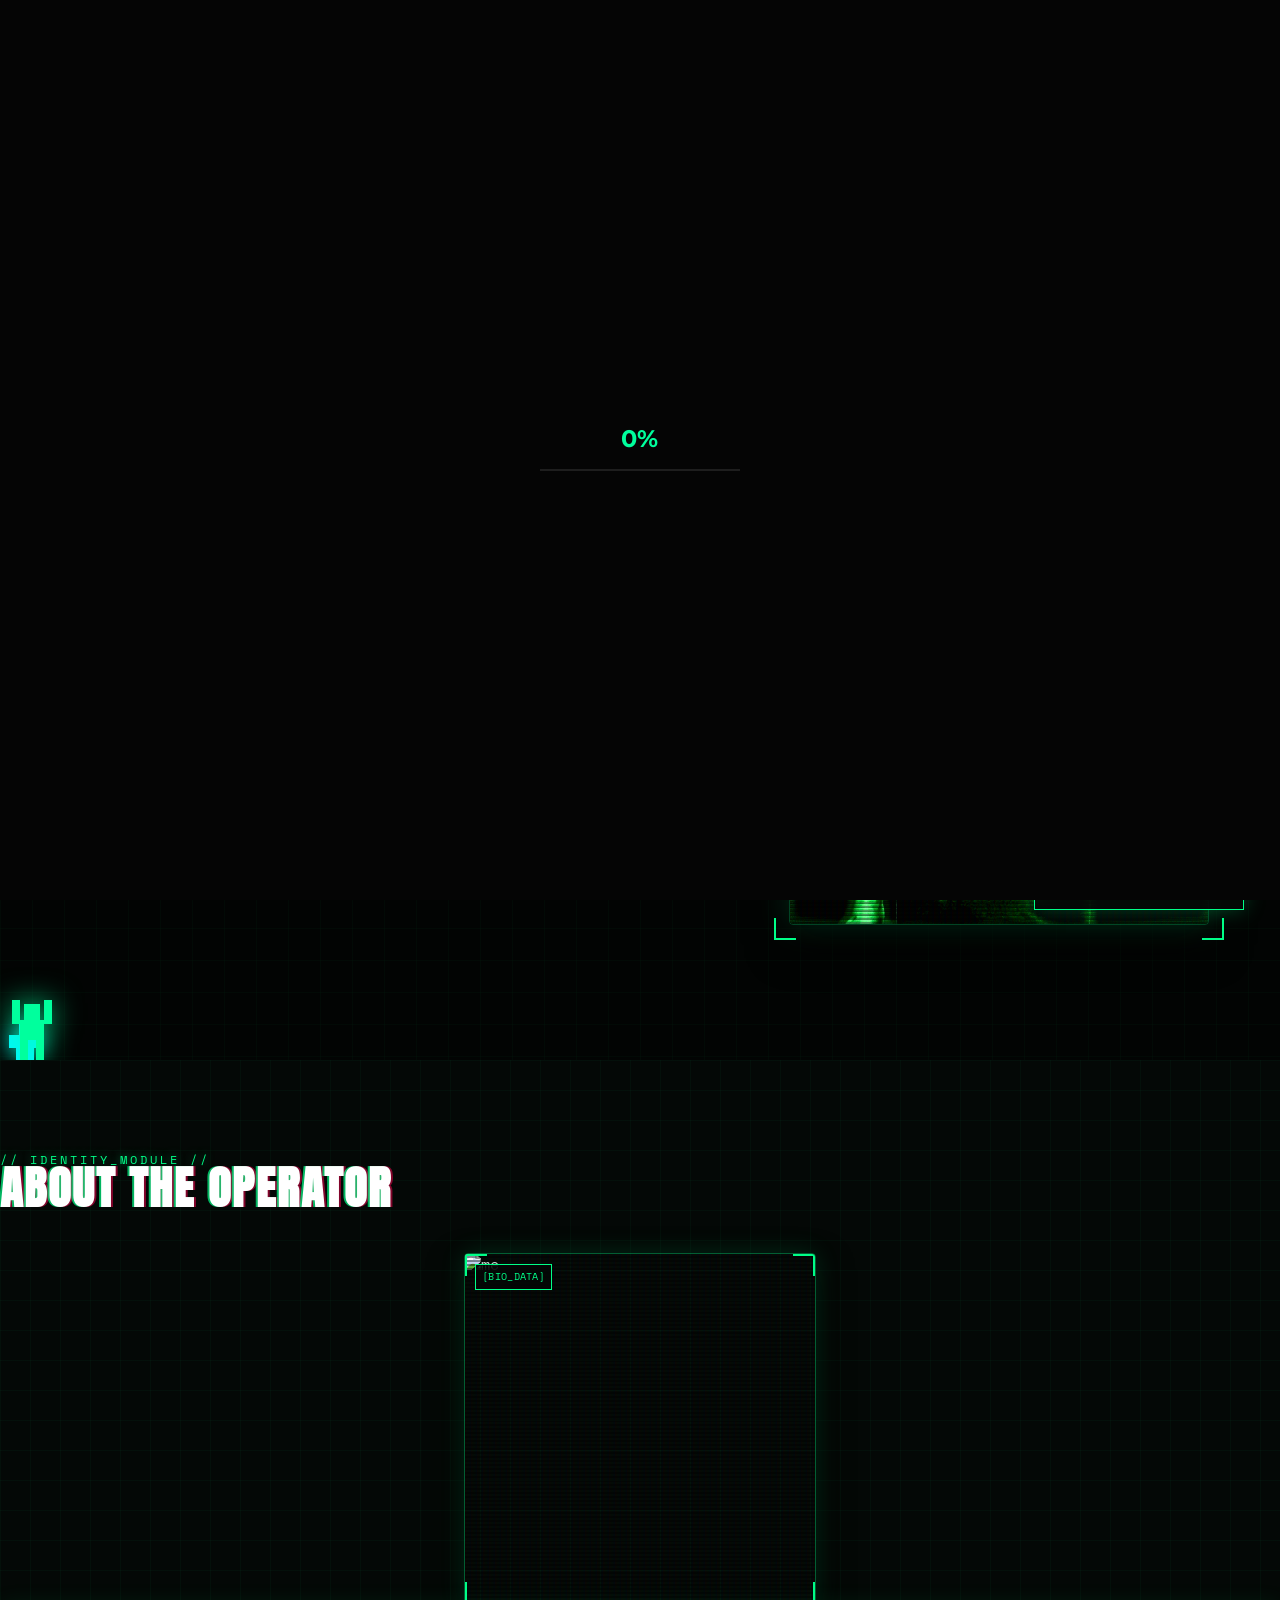
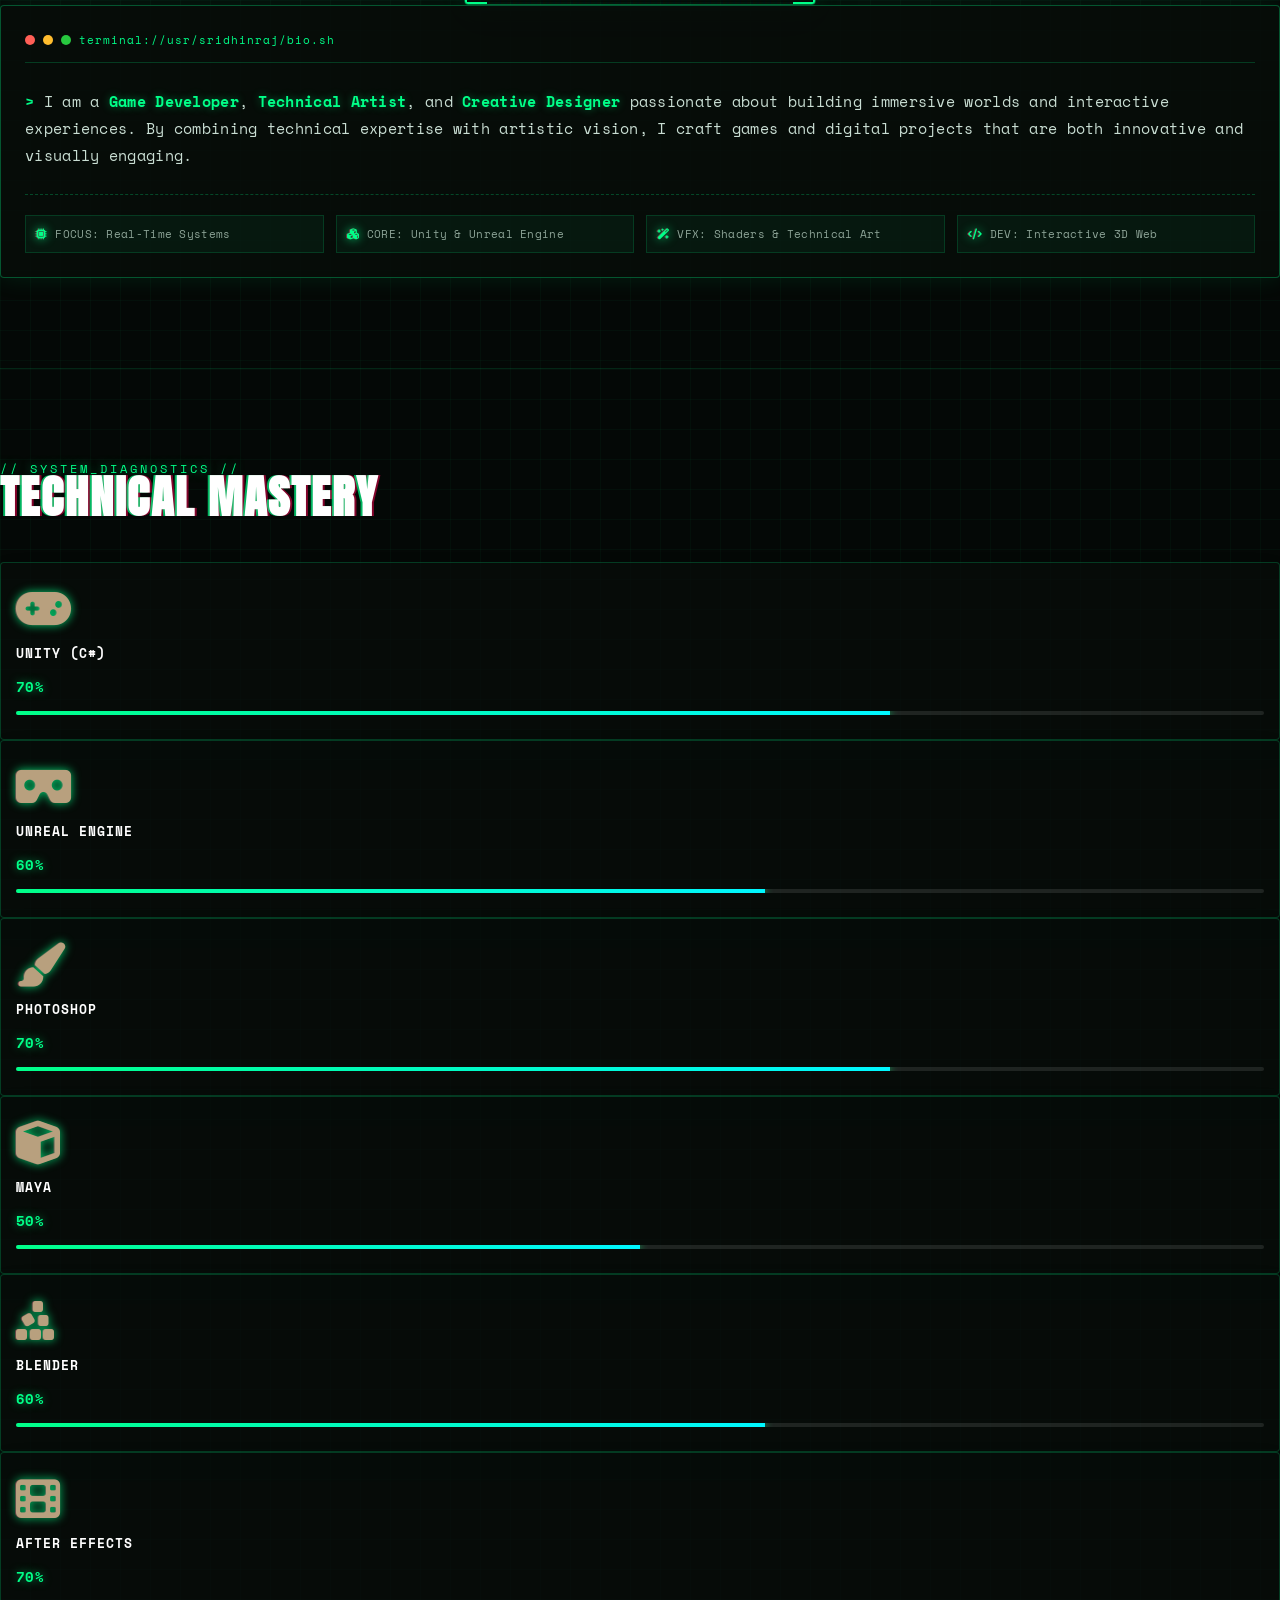
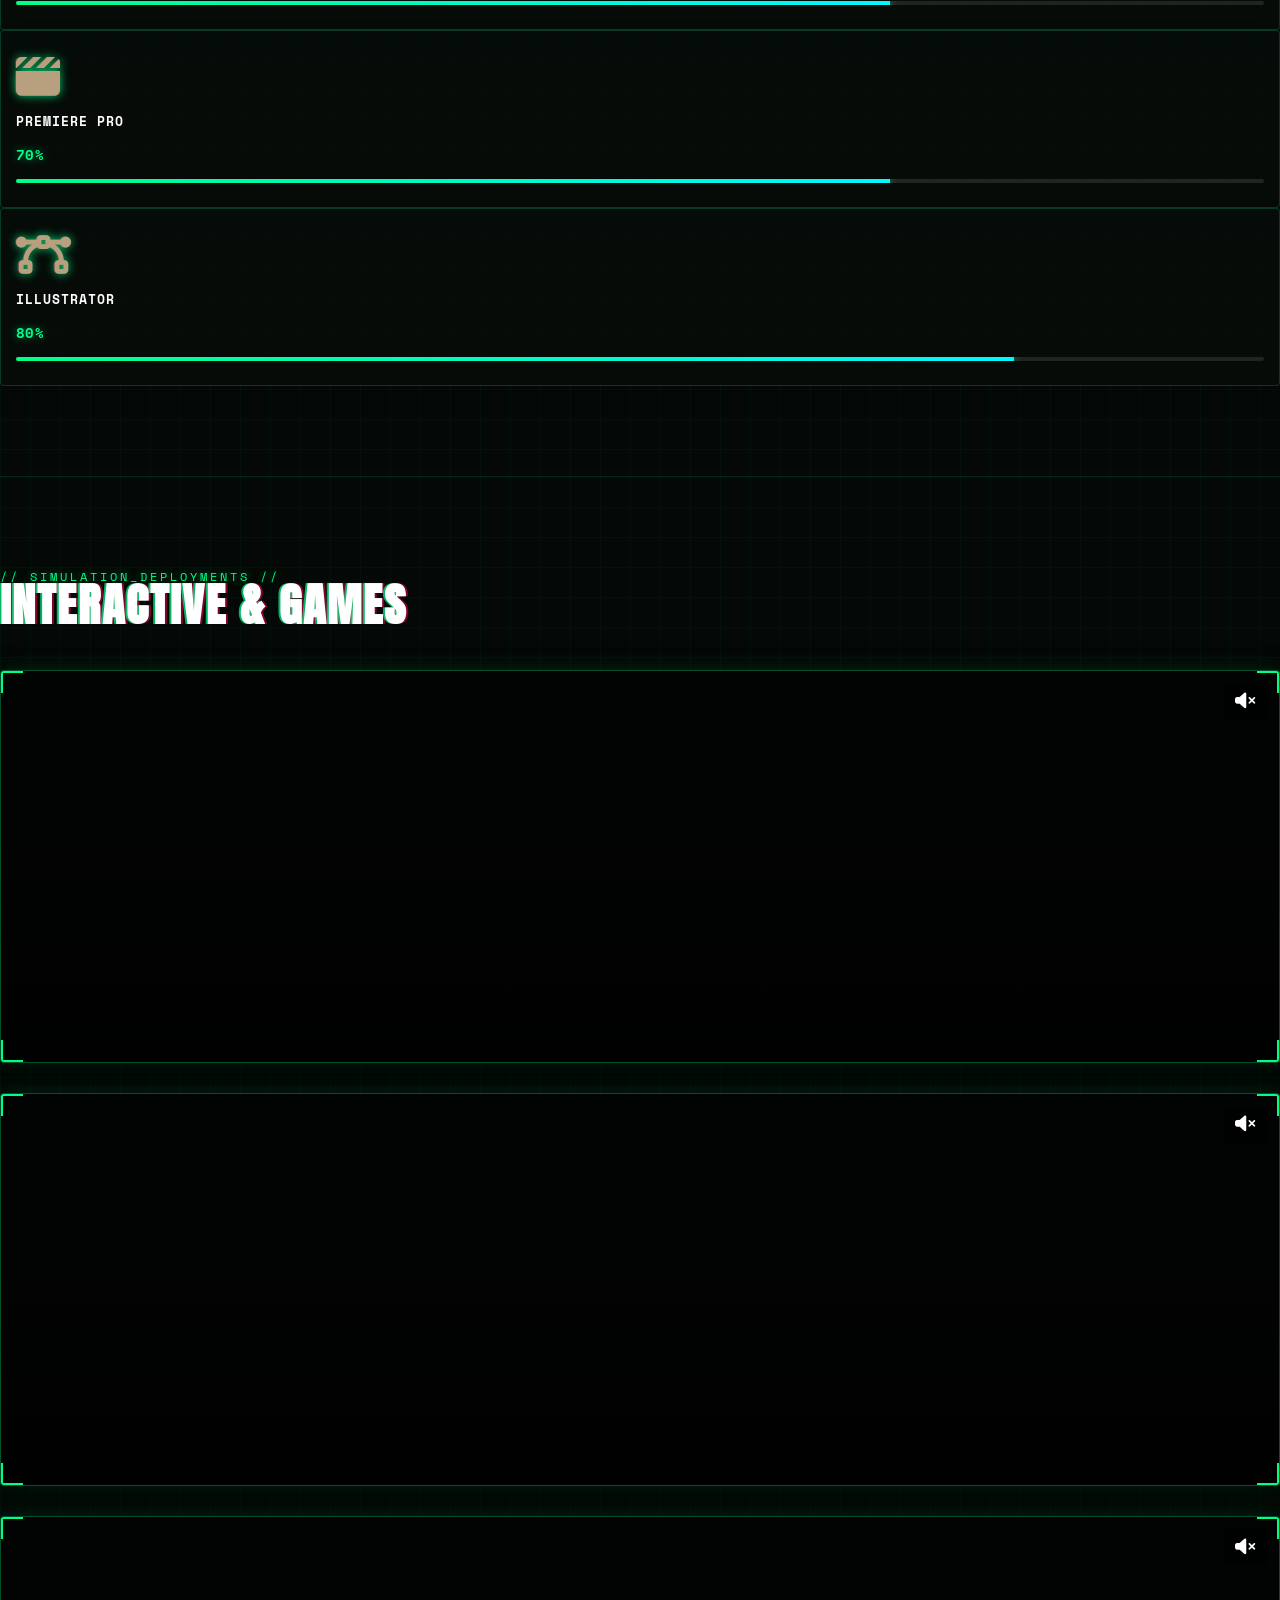
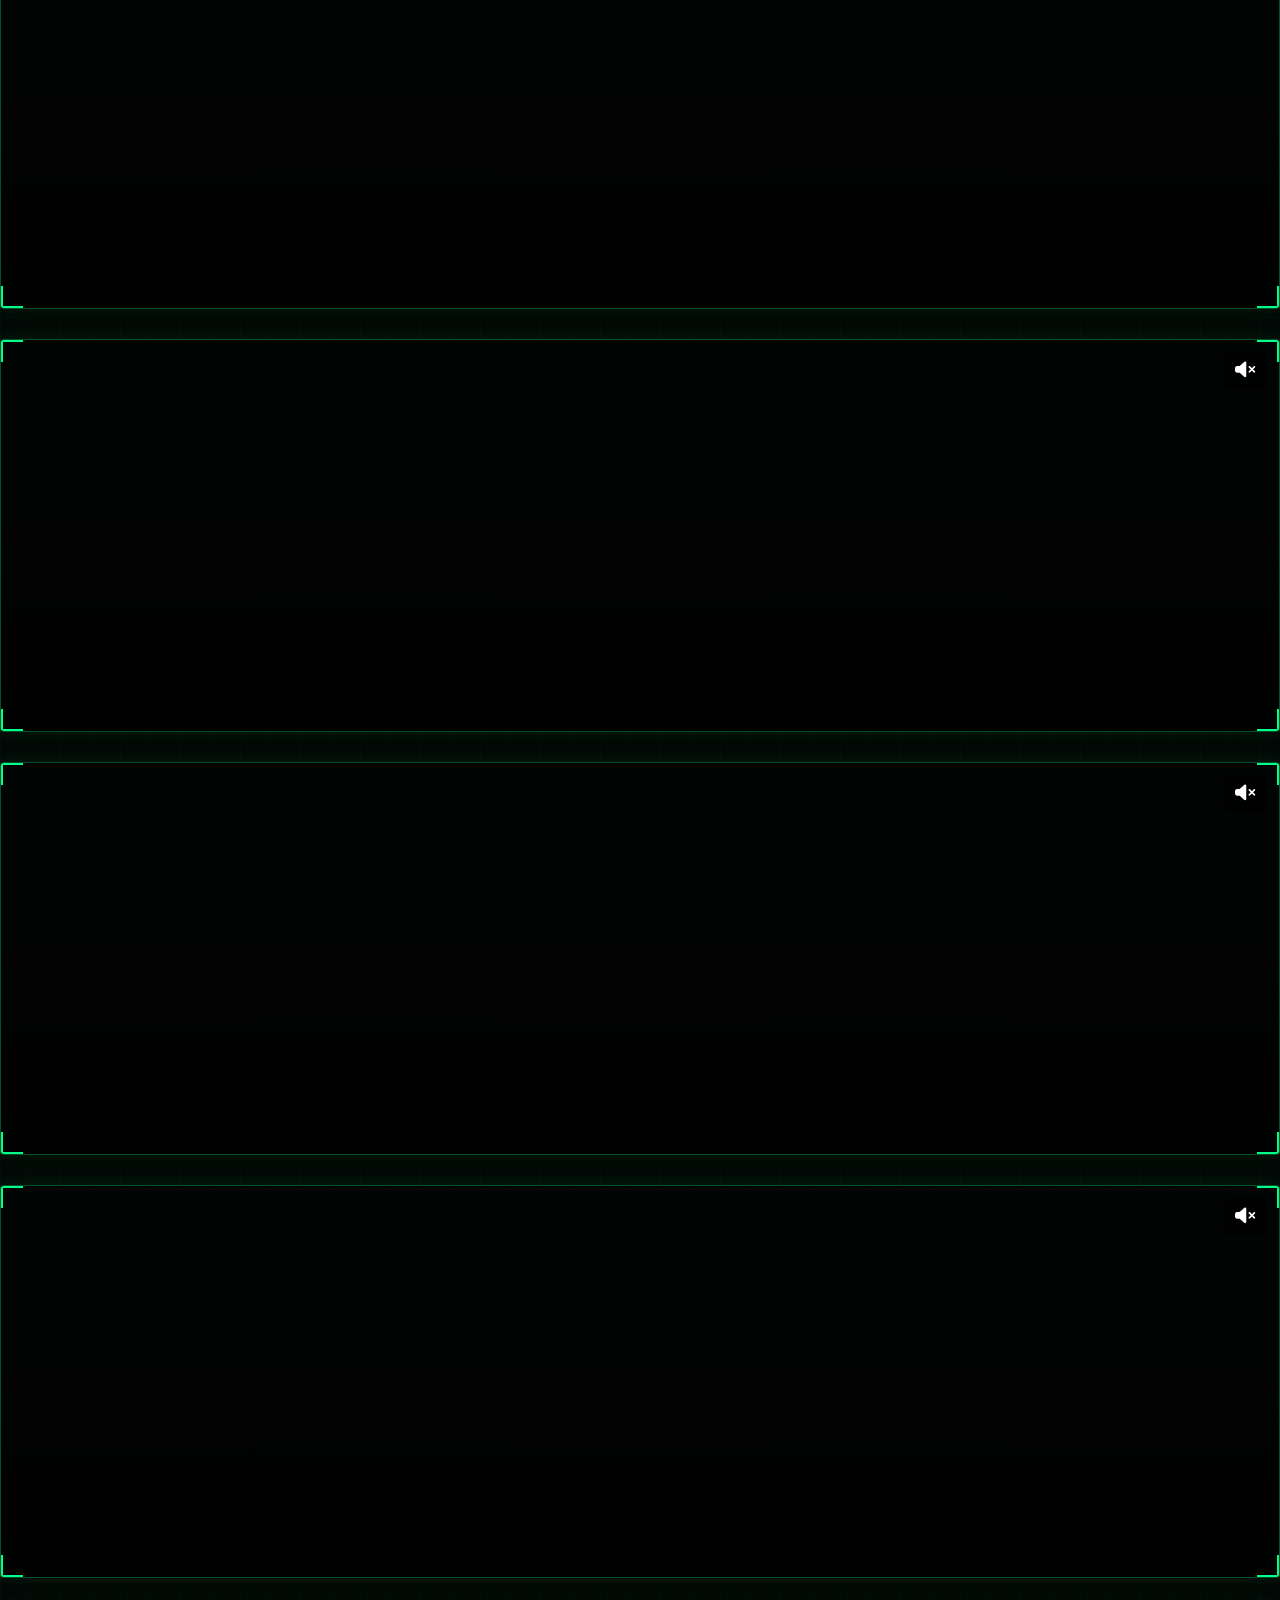
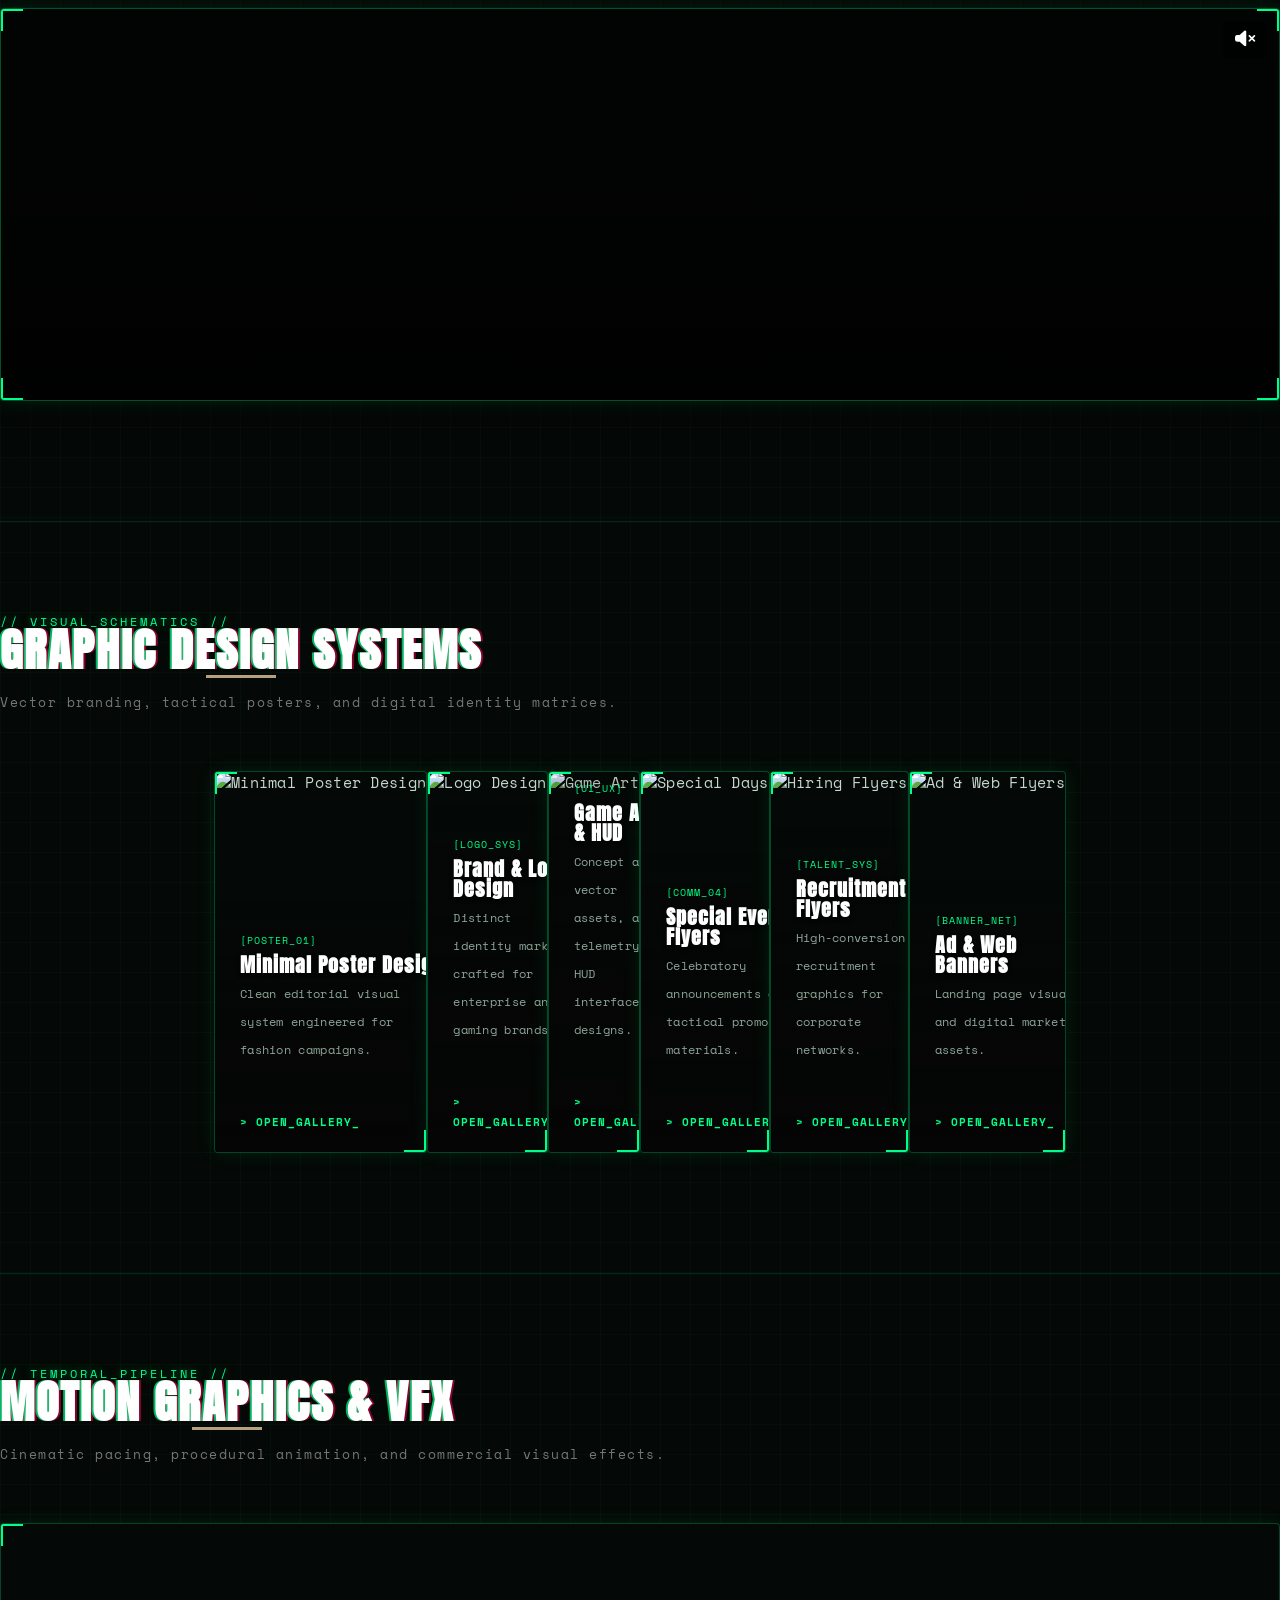
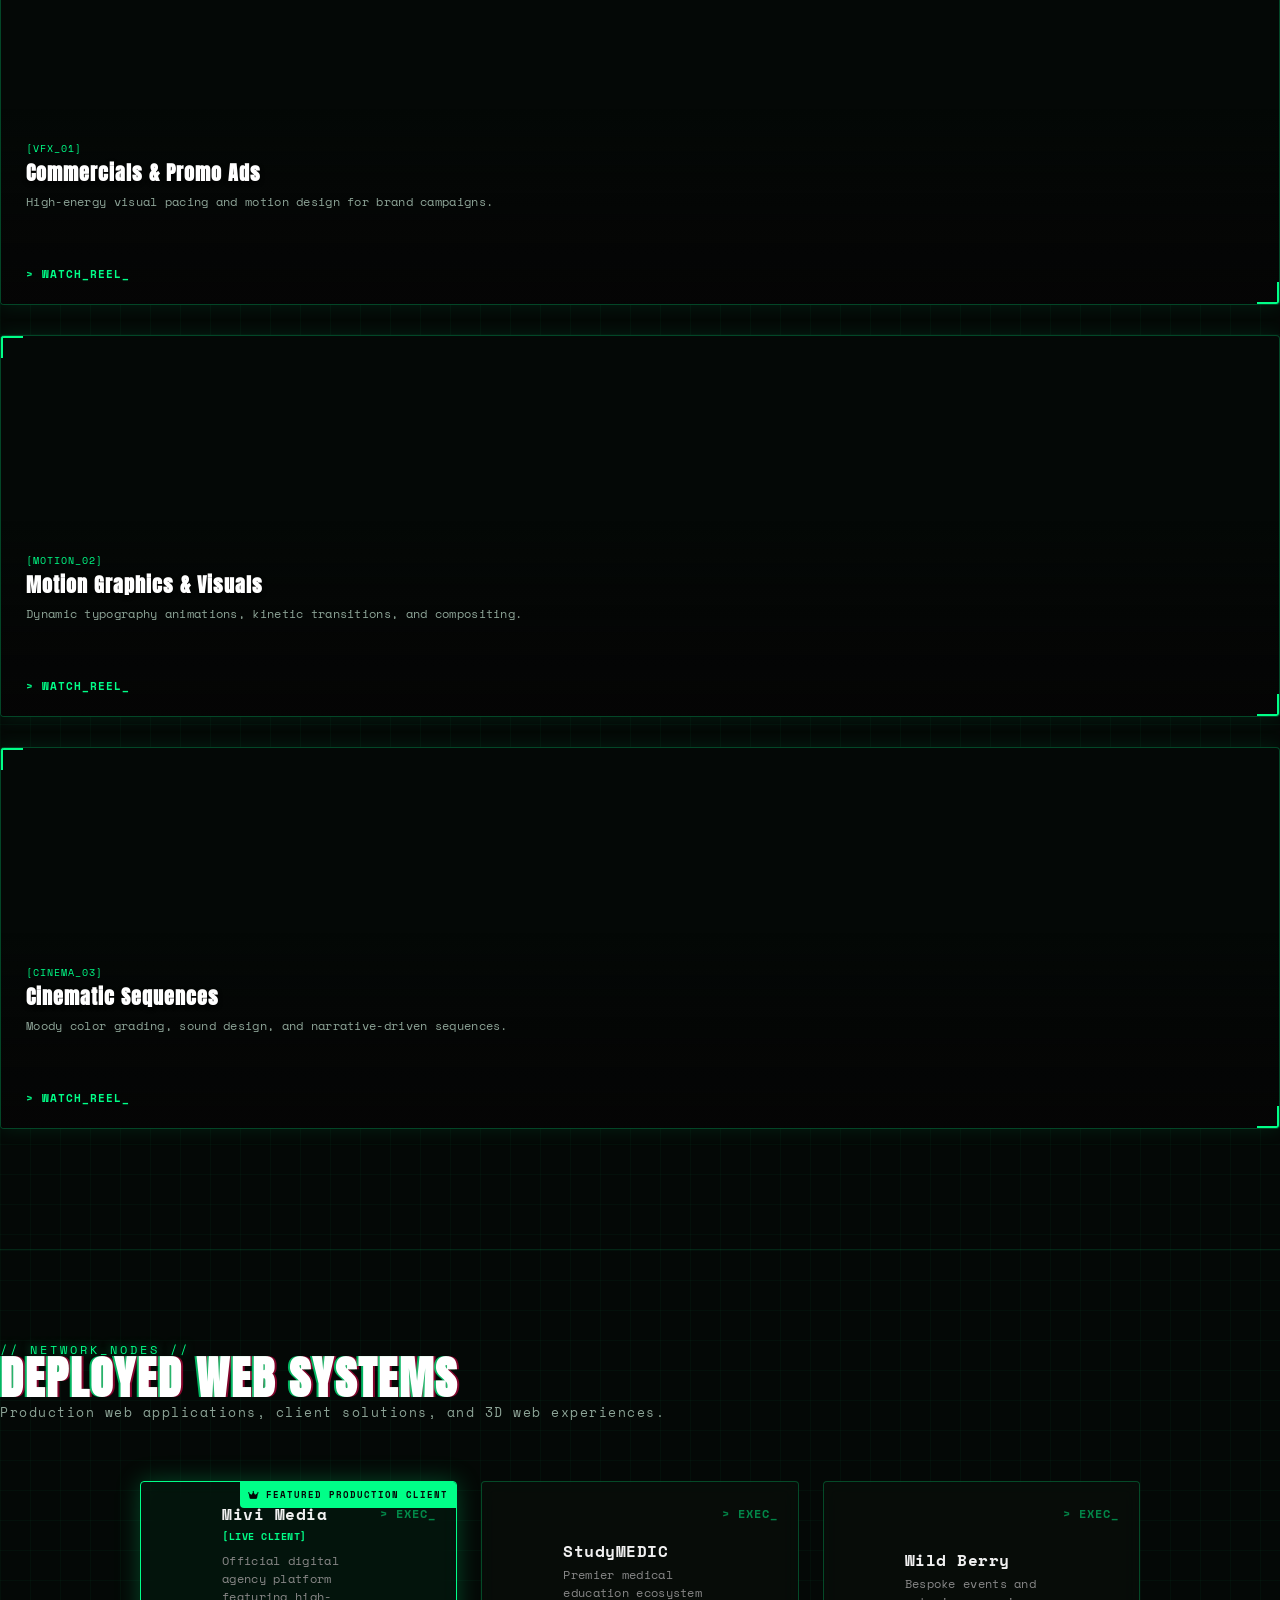
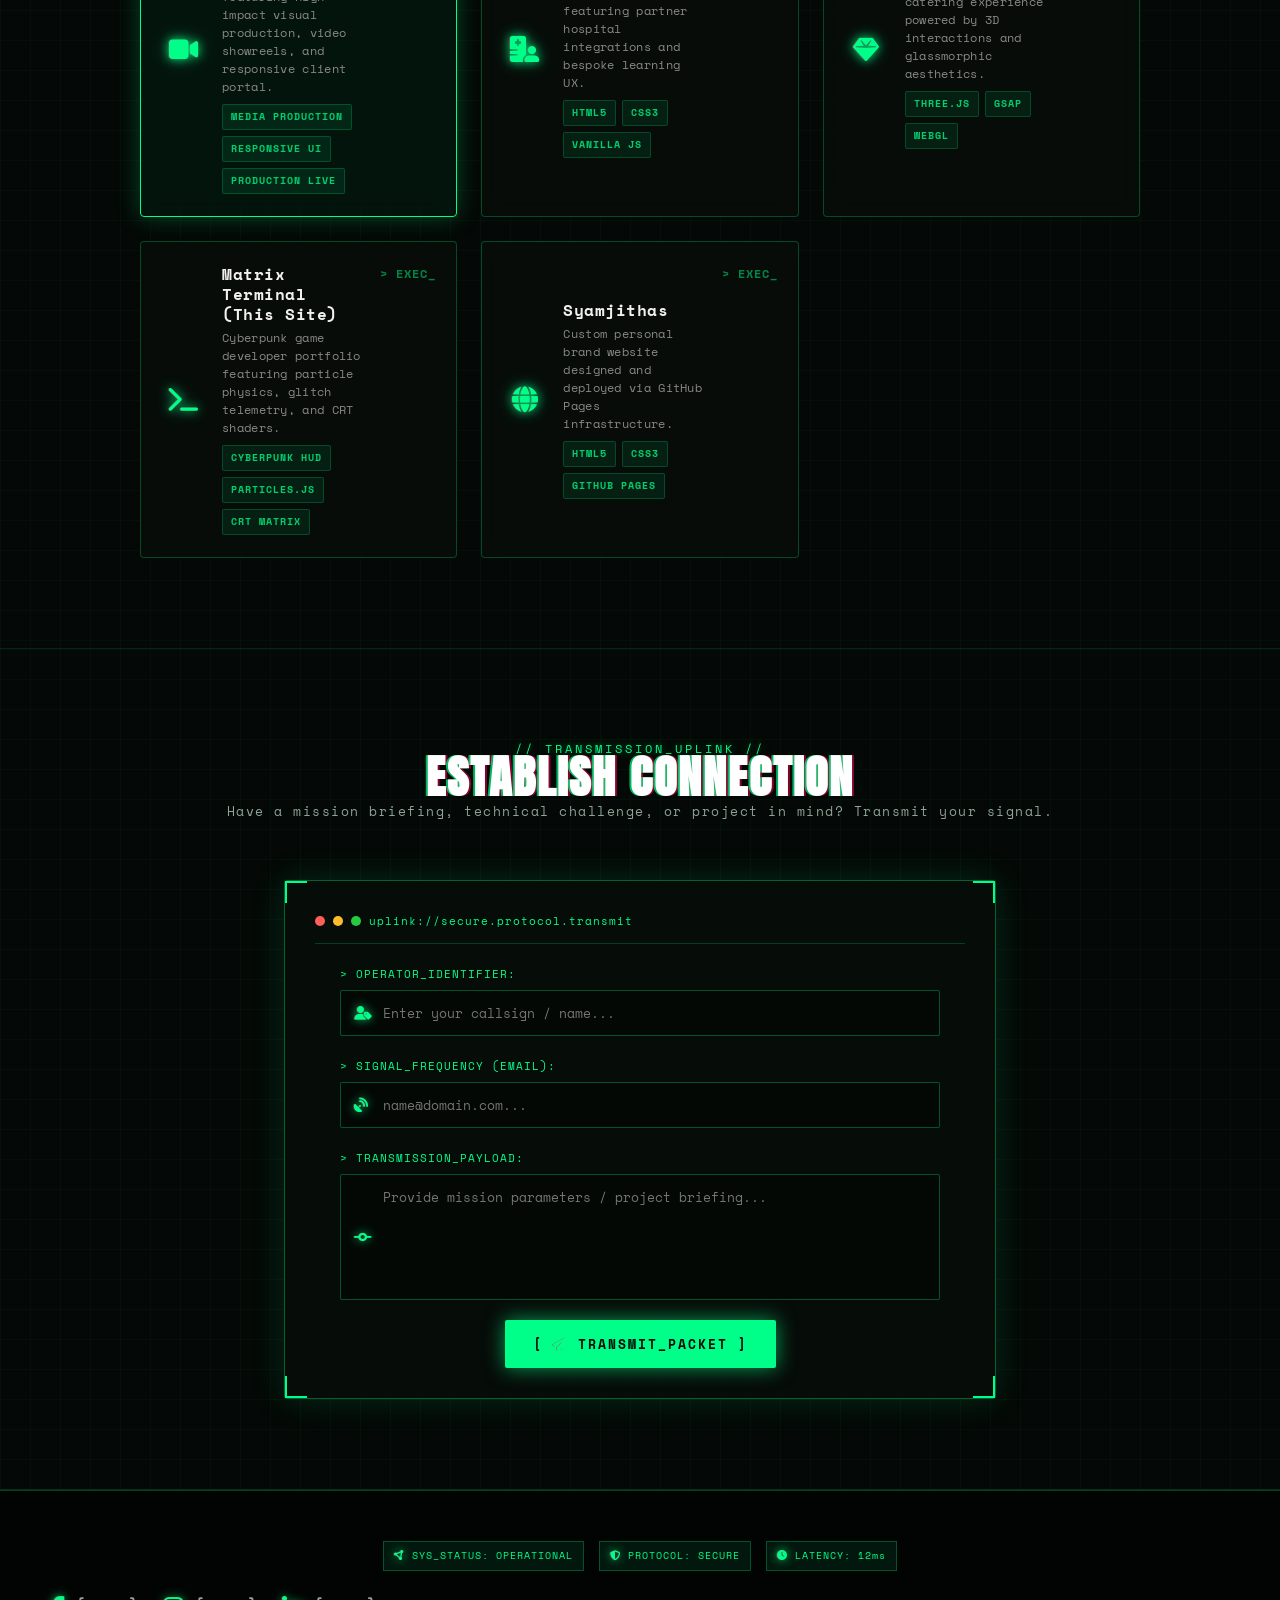
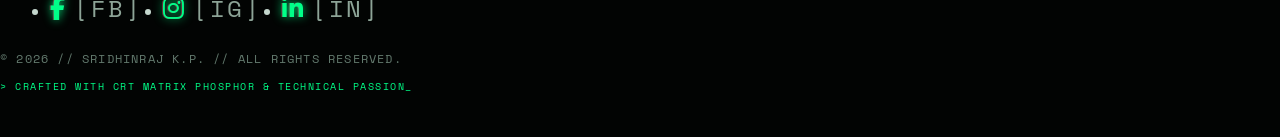
==== commit ec59e162: "v" ====
--- a/index.html
+++ b/index.html
@@ -11,7 +11,8 @@
   <meta content="Game Developer, Unity, Unreal, Technical Artist, Portfolio" name="keywords">
 
   <!-- Google Fonts -->
-  <link href="https://fonts.googleapis.com/css2?family=Montserrat:wght@400;600;700&display=swap" rel="stylesheet">
+  <link href="https://fonts.googleapis.com/css2?family=Montserrat:wght@400;600;700&family=Space+Mono:ital,wght@0,400;0,700;1,400&family=Syncopate:wght@700&family=Anton&display=swap" rel="stylesheet">
+  <link rel="stylesheet" href="https://cdnjs.cloudflare.com/ajax/libs/font-awesome/6.4.0/css/all.min.css">
 
   <link href="https://unpkg.com/aos@2.3.4/dist/aos.css" rel="stylesheet"><!-- Bootstrap CSS -->
 
@@ -211,20 +212,23 @@
   <nav id="main-nav">
     <div class="container d-flex justify-content-between align-items-center">
       <div class="logo">
-        <a href="#header"><img src="images/logo.png" alt="logo"></a>
+        <a href="#header" class="cyber-brand-logo">
+          <span class="logo-glitch" data-text="SRIDHIN.IO">SRIDHIN.IO</span>
+          <span class="logo-status-tag">SYS_ONLINE</span>
+        </a>
       </div>
       <div class="responsive" id="menu-toggle">
-        <i class="ion-navicon-round"></i>
+        <i class="fas fa-bars-staggered"></i>
       </div>
 
       <ul class="nav-menu list-unstyled d-flex">
-        <li><a href="#header" class="smoothScroll">Home</a></li>
-        <li><a href="#about" class="smoothScroll">About</a></li>
-        <li><a href="#portfolio" class="smoothScroll">Portfolio</a></li>
-        <li><a href="#graphic-design" class="smoothScroll">Graphic Design</a></li>
-        <li><a href="#motion-graphics" class="smoothScroll">Motion Graphics</a></li>
-        <li><a href="#web-projects" class="smoothScroll">Web Projects</a></li>
-        <li><a href="#contact" class="smoothScroll">Contact</a></li>
+        <li><a href="#header" class="smoothScroll"><span class="nav-bracket">[</span><span class="nav-text">HOME</span><span class="nav-bracket">]</span></a></li>
+        <li><a href="#about" class="smoothScroll"><span class="nav-bracket">[</span><span class="nav-text">ABOUT</span><span class="nav-bracket">]</span></a></li>
+        <li><a href="#portfolio" class="smoothScroll"><span class="nav-bracket">[</span><span class="nav-text">GAMES</span><span class="nav-bracket">]</span></a></li>
+        <li><a href="#graphic-design" class="smoothScroll"><span class="nav-bracket">[</span><span class="nav-text">GRAPHIC_SYS</span><span class="nav-bracket">]</span></a></li>
+        <li><a href="#motion-graphics" class="smoothScroll"><span class="nav-bracket">[</span><span class="nav-text">VFX_MOTION</span><span class="nav-bracket">]</span></a></li>
+        <li><a href="#web-projects" class="smoothScroll"><span class="nav-bracket">[</span><span class="nav-text">WEB_NODES</span><span class="nav-bracket">]</span></a></li>
+        <li><a href="#contact" class="smoothScroll"><span class="nav-bracket">[</span><span class="nav-text">CONTACT</span><span class="nav-bracket">]</span></a></li>
       </ul>
     </div>
   </nav>
@@ -236,7 +240,6 @@
     <div id="particles-js"></div>
 
     <!-- Shooting stars -->
-
     <div class="pixel-meteor meteor-1"></div>
     <div class="pixel-meteor meteor-2"></div>
     <div class="pixel-meteor meteor-3"></div>
@@ -279,241 +282,363 @@
       </svg>
     </div>
 
+    <div class="cyber-hero-container">
+
+      <!-- Left Column: Typography, Terminal Metadata & CTAs -->
+      <div class="cyber-hero-left">
+        <div class="cyber-terminal-meta">
+          <span class="meta-tag">// SYSTEM_ID: SRIDHINRAJ_KP //</span>
+          <span class="meta-sub">GAME DEVELOPER · TECHNICAL ARTIST</span>
+        </div>
+
+        <h1 class="cyber-glitch-title" data-text="SRIDHINRAJ K.P">
+          <span class="cyber-name-first">SRIDHINRAJ</span>
+          <span class="highlight-text cyber-name-last">K.P.</span>
+        </h1>
+
+        <div class="cyber-tagline-box">
+          <span class="cyber-badge">&gt; BREAK THE GRID &lt;</span>
+          <p class="cyber-subtag">DESIGN WITHOUT RULES · BUILD WITHOUT LIMITS</p>
+        </div>
+
+        <div class="cyber-actions-group">
+          <a href="#portfolio" class="cyber-link-btn primary-cyber">
+            <span class="cyber-prompt">&gt;</span> <i class="fas fa-terminal cyber-btn-icon cyber-glitch-icon"></i> VIEW WORK_
+          </a>
+          <a href="#about" class="cyber-link-btn">
+            <span class="cyber-prompt">&gt;</span> <i class="fas fa-user-astronaut cyber-btn-icon cyber-glitch-icon"></i> ABOUT ME_
+          </a>
+          <a href="Simple Professional CV Resume_20250226_121427_0000.pdf" download class="cyber-link-btn download-cyber">
+            <span class="cyber-prompt">&gt;</span> <i class="fas fa-file-code cyber-btn-icon cyber-glitch-icon"></i> DOWNLOAD CV_
+          </a>
+        </div>
+
+        <div class="cyber-social-terminal">
+          <span class="term-lbl">[NET_CONNECT]</span>
+          <a href="https://www.facebook.com/Sridhinrajsro" target="_blank" rel="noopener noreferrer"><i class="fab fa-facebook cyber-icon-sm"></i> [FB]</a>
+          <a href="https://www.instagram.com/sridhin_raj_" target="_blank" rel="noopener noreferrer"><i class="fab fa-instagram cyber-icon-sm"></i> [IG]</a>
+          <a href="https://www.linkedin.com/in/sridhin-raj-kp-979bb4255" target="_blank" rel="noopener noreferrer"><i class="fab fa-linkedin cyber-icon-sm"></i> [IN]</a>
+        </div>
+      </div>
+
+      <!-- Right Column: Stylized Matrix CRT Glitch Portrait -->
+      <div class="cyber-hero-right">
+        <div class="cyber-portrait-frame">
+          <!-- Cyber HUD corner brackets -->
+          <div class="hud-corner top-left"></div>
+          <div class="hud-corner top-right"></div>
+          <div class="hud-corner bottom-left"></div>
+          <div class="hud-corner bottom-right"></div>
+
+          <!-- Status telemetry tags -->
+          <div class="hud-sys-status">
+            <span class="sys-dot">●</span>
+            <span class="sys-dot">●</span>
+            <span class="sys-text">SYS_01</span>
+          </div>
+
+          <div class="cyber-image-wrapper">
+            <img src="images/cyberpunk-hero.jpg" alt="Sridhinraj Cyberpunk Matrix Portrait" class="cyber-portrait-img">
+            <div class="crt-scanlines"></div>
+            <div class="cyber-glitch-overlay"></div>
+          </div>
+
+          <!-- Telemetry Callout Box -->
+          <div class="hud-callout-box">
+            <div class="hud-callout-title">INTERFACE IS THE MESSAGE.</div>
+            <div class="hud-callout-year">2026_</div>
+          </div>
+        </div>
+      </div>
+
+    </div>
+
+  </header>
+
+  <!--=====About Section=====-->
+  <div id="about" class="paddsection cyber-section">
     <div class="container">
-      <div class="header-content">
-
-        <h1>I am <strong>Sridhinraj K.P</strong></h1>
-
-        <div class="role-container">
-          <span class="role game-developer">Game Developer</span>
-          <span class="role technical-artist">Technical Artist</span>
-        </div>
-
-        <ul class="list-unstyled list-social">
-          <li><a href="https://www.facebook.com/Sridhinrajsro" title="Facebook" target="_blank"
-              rel="noopener noreferrer"><i class="ion-social-facebook"></i></a></li>
-          <li><a href="https://www.instagram.com/sridhin_raj_" title="Instagram" target="_blank"
-              rel="noopener noreferrer"><i class="ion-social-instagram"></i></a></li>
-          <li><a href="https://www.linkedin.com/in/sridhin-raj-kp-979bb4255" title="LinkedIn" target="_blank"
-              rel="noopener noreferrer"><i class="ion-social-linkedin"></i></a>
-          </li>
-        </ul>
-
-        <div class="cv-buttons">
-
-          <a href="Simple Professional CV Resume_20250226_121427_0000.pdf" download class="btn btn-warning">
-            Download CV
-          </a>
-
-          <a href="ATS friendly cv.pdf" download class="btn-ats">
-            ATS CV
-          </a>
-
-        </div>
-      </div>
-
-  </header>
-  <!--=====About Section=====-->
-  <div id="about" class="paddsection">
-    <div class="container">
+      <div class="cyber-section-header text-center">
+        <span class="cyber-section-tag">// IDENTITY_MODULE //</span>
+        <h2 class="cyber-section-title">ABOUT THE OPERATOR</h2>
+      </div>
+
       <div class="row justify-content-between align-items-center">
 
         <!-- Image column -->
         <div class="col-lg-4 col-md-5 col-12 text-center">
-          <div class="div-img-bg">
+          <div class="div-img-bg cyber-hud-frame">
+            <div class="hud-corner top-left"></div>
+            <div class="hud-corner top-right"></div>
+            <div class="hud-corner bottom-left"></div>
+            <div class="hud-corner bottom-right"></div>
             <img src="images/me.jpg" class="img-fluid" alt="me">
+            <div class="crt-scanlines"></div>
+            <div class="hud-badge-corner">[BIO_DATA]</div>
           </div>
         </div>
 
         <!-- Text column -->
         <div class="col-lg-7 col-md-7 col-12">
-          <div class="about-descr">
+          <div class="about-descr cyber-terminal-card">
+            <div class="terminal-bar">
+              <span class="term-dot red"></span>
+              <span class="term-dot yellow"></span>
+              <span class="term-dot green"></span>
+              <span class="term-title">terminal://usr/sridhinraj/bio.sh</span>
+            </div>
             <p class="p-heading">
-              I am a Game Developer, Technical Artist, and Creative Designer passionate about building immersive
-              worlds and
-              interactive experiences. By combining technical expertise with artistic vision, I craft games and
-              digital
-              projects that are both innovative and visually engaging.
+              <span class="prompt-symbol">&gt; </span>I am a <strong class="glitch-word">Game Developer</strong>, <strong class="glitch-word">Technical Artist</strong>, and <strong class="glitch-word">Creative Designer</strong> passionate about building immersive worlds and interactive experiences. By combining technical expertise with artistic vision, I craft games and digital projects that are both innovative and visually engaging.
             </p>
-          </div>
-        </div>
-
-      </div>
-    </div>
-  </div>
+            <div class="cyber-spec-grid">
+              <div class="spec-node"><i class="fas fa-microchip cyber-glitch-icon"></i> <span>FOCUS: Real-Time Systems</span></div>
+              <div class="spec-node"><i class="fas fa-cubes cyber-glitch-icon"></i> <span>CORE: Unity & Unreal Engine</span></div>
+              <div class="spec-node"><i class="fas fa-wand-magic-sparkles cyber-glitch-icon"></i> <span>VFX: Shaders & Technical Art</span></div>
+              <div class="spec-node"><i class="fas fa-code cyber-glitch-icon"></i> <span>DEV: Interactive 3D Web</span></div>
+            </div>
+          </div>
+        </div>
+
+      </div>
+    </div>
+  </div>
+
   <!-- ===== Skills Section ===== -->
-  <div id="services">
+  <div id="services" class="cyber-section">
     <div class="container">
+      <div class="cyber-section-header text-center">
+        <span class="cyber-section-tag">// SYSTEM_DIAGNOSTICS //</span>
+        <h2 class="cyber-section-title">TECHNICAL MASTERY</h2>
+      </div>
       <div class="services-carousel owl-theme text-center">
-        <div class="services-block"><i class="fas fa-gamepad"></i><span>Unity</span>
-          <p>70%</p>
-        </div>
-        <div class="services-block"><i class="fas fa-gamepad"></i><span>Unreal Engine</span>
-          <p>60%</p>
-        </div>
-        <div class="services-block"><i class="fas fa-paint-brush"></i><span>Photoshop</span>
-          <p>70%</p>
-        </div>
-        <div class="services-block"><i class="fas fa-cube"></i><span>Maya</span>
-          <p>50%</p>
-        </div>
-        <div class="services-block"><i class="fas fa-cube"></i><span>Blender</span>
-          <p>60%</p>
-        </div>
-        <div class="services-block"><i class="fas fa-video"></i><span>After Effects</span>
-          <p>70%</p>
-        </div>
-        <div class="services-block"><i class="fas fa-video"></i><span>Premiere Pro</span>
-          <p>70%</p>
-        </div>
-        <div class="services-block"><i class="fas fa-cube"></i><span>Illustrator</span>
-          <p>80%</p>
+        <div class="services-block cyber-skill-card">
+          <div class="skill-icon-frame"><i class="fas fa-gamepad cyber-glitch-icon"></i></div>
+          <span>Unity (C#)</span>
+          <p class="skill-pct">70%</p>
+          <div class="skill-bar"><div class="skill-fill" style="width: 70%"></div></div>
+        </div>
+        <div class="services-block cyber-skill-card">
+          <div class="skill-icon-frame"><i class="fas fa-vr-cardboard cyber-glitch-icon"></i></div>
+          <span>Unreal Engine</span>
+          <p class="skill-pct">60%</p>
+          <div class="skill-bar"><div class="skill-fill" style="width: 60%"></div></div>
+        </div>
+        <div class="services-block cyber-skill-card">
+          <div class="skill-icon-frame"><i class="fas fa-paintbrush cyber-glitch-icon"></i></div>
+          <span>Photoshop</span>
+          <p class="skill-pct">70%</p>
+          <div class="skill-bar"><div class="skill-fill" style="width: 70%"></div></div>
+        </div>
+        <div class="services-block cyber-skill-card">
+          <div class="skill-icon-frame"><i class="fas fa-cube cyber-glitch-icon"></i></div>
+          <span>Maya</span>
+          <p class="skill-pct">50%</p>
+          <div class="skill-bar"><div class="skill-fill" style="width: 50%"></div></div>
+        </div>
+        <div class="services-block cyber-skill-card">
+          <div class="skill-icon-frame"><i class="fas fa-cubes-stacked cyber-glitch-icon"></i></div>
+          <span>Blender</span>
+          <p class="skill-pct">60%</p>
+          <div class="skill-bar"><div class="skill-fill" style="width: 60%"></div></div>
+        </div>
+        <div class="services-block cyber-skill-card">
+          <div class="skill-icon-frame"><i class="fas fa-film cyber-glitch-icon"></i></div>
+          <span>After Effects</span>
+          <p class="skill-pct">70%</p>
+          <div class="skill-bar"><div class="skill-fill" style="width: 70%"></div></div>
+        </div>
+        <div class="services-block cyber-skill-card">
+          <div class="skill-icon-frame"><i class="fas fa-clapperboard cyber-glitch-icon"></i></div>
+          <span>Premiere Pro</span>
+          <p class="skill-pct">70%</p>
+          <div class="skill-bar"><div class="skill-fill" style="width: 70%"></div></div>
+        </div>
+        <div class="services-block cyber-skill-card">
+          <div class="skill-icon-frame"><i class="fas fa-bezier-curve cyber-glitch-icon"></i></div>
+          <span>Illustrator</span>
+          <p class="skill-pct">80%</p>
+          <div class="skill-bar"><div class="skill-fill" style="width: 80%"></div></div>
         </div>
       </div>
     </div>
   </div>
 
   <!-- ===== Portfolio Section ===== -->
-  <div id="portfolio" class="text-center paddsection">
+  <div id="portfolio" class="text-center paddsection cyber-section">
     <div class="container">
 
-      <div class="section-title text-center">
-        <h2>My Games</h2>
+      <div class="section-title text-center cyber-section-header">
+        <span class="cyber-section-tag">// SIMULATION_DEPLOYMENTS //</span>
+        <h2 class="cyber-section-title">INTERACTIVE & GAMES</h2>
       </div>
 
       <!-- Game 1 -->
-      <div class="portfolio-thumbnail game-card">
+      <div class="portfolio-thumbnail game-card cyber-card-frame">
+        <div class="hud-corner top-left"></div>
+        <div class="hud-corner top-right"></div>
+        <div class="hud-corner bottom-left"></div>
+        <div class="hud-corner bottom-right"></div>
 
         <video id="gameVideo1" playsinline preload="metadata" muted loop width="600" height="336">
           <source src="images/lv_0_20240217072114 (1).mp4" type="video/mp4">
         </video>
 
-        <button class="sound-btn" onclick="toggleSound('gameVideo1', this)">🔇</button>
+        <button class="sound-btn" onclick="toggleSound('gameVideo1', this)"><i class="fas fa-volume-xmark"></i></button>
 
         <div class="game-overlay">
+          <span class="game-tag-badge">[STRATEGY · 3D]</span>
           <h3>Chronicles of Celestial Echo</h3>
-          <p>3D strategy survival game.</p>
-          <a href="https://sridhinrajkp.itch.io/chronicles-of-celestial-echo" class="play-btn" target="_blank"
-            rel="noopener noreferrer">Play
-            Now</a>
+          <p>3D strategy survival game featuring rich procedural terrain and custom mechanics.</p>
+          <a href="https://sridhinrajkp.itch.io/chronicles-of-celestial-echo" class="play-btn cyber-play-btn" target="_blank"
+            rel="noopener noreferrer"><i class="fas fa-play cyber-btn-icon"></i> EXECUTE_GAME</a>
         </div>
 
       </div>
 
 
       <!-- Game 2 -->
-      <div class="portfolio-thumbnail game-card">
+      <div class="portfolio-thumbnail game-card cyber-card-frame">
+        <div class="hud-corner top-left"></div>
+        <div class="hud-corner top-right"></div>
+        <div class="hud-corner bottom-left"></div>
+        <div class="hud-corner bottom-right"></div>
 
         <video id="gameVideo2" playsinline preload="metadata" muted loop width="600" height="336">
           <source src="images/survival.mp4" type="video/mp4">
         </video>
 
-        <button class="sound-btn" onclick="toggleSound('gameVideo2', this)">🔇</button>
+        <button class="sound-btn" onclick="toggleSound('gameVideo2', this)"><i class="fas fa-volume-xmark"></i></button>
 
         <div class="game-overlay">
+          <span class="game-tag-badge">[SURVIVAL · ACTION]</span>
           <h3>Dungeon Escape</h3>
-          <p>3D survival game where the player must escape a dungeon by completing missions and avoiding enemies.</p>
+          <p>3D survival experience where the operator navigates high-stakes dungeon puzzles and hostile entities.</p>
         </div>
 
       </div>
 
 
       <!-- Game 3 -->
-      <div class="portfolio-thumbnail game-card">
+      <div class="portfolio-thumbnail game-card cyber-card-frame">
+        <div class="hud-corner top-left"></div>
+        <div class="hud-corner top-right"></div>
+        <div class="hud-corner bottom-left"></div>
+        <div class="hud-corner bottom-right"></div>
 
         <video id="gameVideo3" playsinline preload="metadata" muted loop width="600" height="336">
           <source src="images/bottleblaster.mp4" type="video/mp4">
         </video>
 
-        <button class="sound-btn" onclick="toggleSound('gameVideo3', this)">🔇</button>
+        <button class="sound-btn" onclick="toggleSound('gameVideo3', this)"><i class="fas fa-volume-xmark"></i></button>
 
         <div class="game-overlay">
+          <span class="game-tag-badge">[VR · SPATIAL]</span>
           <h3>Bottle Blaster VR</h3>
-          <p>An immersive VR experience where players shoot bottles using different guns across dynamic environments.
-          </p>
+          <p>An immersive VR simulation where players test ballistic precision across dynamic environments.</p>
         </div>
 
       </div>
 
 
       <!-- Game 4 -->
-      <div class="portfolio-thumbnail game-card">
+      <div class="portfolio-thumbnail game-card cyber-card-frame">
+        <div class="hud-corner top-left"></div>
+        <div class="hud-corner top-right"></div>
+        <div class="hud-corner bottom-left"></div>
+        <div class="hud-corner bottom-right"></div>
 
         <video id="gameVideo4" playsinline preload="metadata" muted loop width="600" height="336">
           <source src="images/HEDGEHOG EFFECT (1).mp4" type="video/mp4">
         </video>
 
-        <button class="sound-btn" onclick="toggleSound('gameVideo4', this)">🔇</button>
+        <button class="sound-btn" onclick="toggleSound('gameVideo4', this)"><i class="fas fa-volume-xmark"></i></button>
 
         <div class="game-overlay">
-          <h3>Hedgehog Labelling</h3>
-          <p>Dynamic labeling system that positions labels based on camera position and object radius.</p>
+          <span class="game-tag-badge">[TECHNICAL ART · UI]</span>
+          <h3>Hedgehog Dynamic Labelling</h3>
+          <p>Dynamic labeling system that positions HUD telemetry in 3D space based on camera angle and object radius.</p>
         </div>
 
       </div>
 
 
       <!-- Game 5 -->
-      <div class="portfolio-thumbnail game-card">
+      <div class="portfolio-thumbnail game-card cyber-card-frame">
+        <div class="hud-corner top-left"></div>
+        <div class="hud-corner top-right"></div>
+        <div class="hud-corner bottom-left"></div>
+        <div class="hud-corner bottom-right"></div>
 
         <video id="gameVideo5" playsinline preload="metadata" muted loop width="600" height="336">
           <source src="images/wobble effect.mp4" type="video/mp4">
         </video>
 
-        <button class="sound-btn" onclick="toggleSound('gameVideo5', this)">🔇</button>
+        <button class="sound-btn" onclick="toggleSound('gameVideo5', this)"><i class="fas fa-volume-xmark"></i></button>
 
         <div class="game-overlay">
+          <span class="game-tag-badge">[SHADER GRAPH · HLSL]</span>
           <h3>Wobble Effect Unity Shader</h3>
-          <p>Dynamic liquid wobble effect using Unity Shader Graph.</p>
+          <p>Dynamic liquid wobble and meniscus refraction crafted using Unity Shader Graph.</p>
         </div>
 
       </div>
 
 
       <!-- Game 6 -->
-      <div class="portfolio-thumbnail game-card">
+      <div class="portfolio-thumbnail game-card cyber-card-frame">
+        <div class="hud-corner top-left"></div>
+        <div class="hud-corner top-right"></div>
+        <div class="hud-corner bottom-left"></div>
+        <div class="hud-corner bottom-right"></div>
 
         <video id="gameVideo6" playsinline preload="metadata" muted loop width="600" height="336">
           <source src="images/Blinking Lights.mp4" type="video/mp4">
         </video>
 
-        <button class="sound-btn" onclick="toggleSound('gameVideo6', this)">🔇</button>
+        <button class="sound-btn" onclick="toggleSound('gameVideo6', this)"><i class="fas fa-volume-xmark"></i></button>
 
         <div class="game-overlay">
+          <span class="game-tag-badge">[VFX · SHADER GRAPH]</span>
           <h3>Fresnel Blinking Light Effect</h3>
-          <p>Blinking light effect created using Fresnel in Unity Shader.</p>
+          <p>Cyberpunk neon pulsation effect generated via procedural Fresnel equations in Unity.</p>
         </div>
 
       </div>
 
 
       <!-- Game 7 -->
-      <div class="portfolio-thumbnail game-card">
+      <div class="portfolio-thumbnail game-card cyber-card-frame">
+        <div class="hud-corner top-left"></div>
+        <div class="hud-corner top-right"></div>
+        <div class="hud-corner bottom-left"></div>
+        <div class="hud-corner bottom-right"></div>
 
         <video id="gameVideo7" playsinline preload="metadata" muted loop width="600" height="336">
           <source src="images/puzzzle star 2d.mp4" type="video/mp4">
         </video>
 
-        <button class="sound-btn" onclick="toggleSound('gameVideo7', this)">🔇</button>
+        <button class="sound-btn" onclick="toggleSound('gameVideo7', this)"><i class="fas fa-volume-xmark"></i></button>
 
         <div class="game-overlay">
+          <span class="game-tag-badge">[2D LOGIC · SPEED]</span>
           <h3>Puzzle Star 2D</h3>
-          <p>Connect the stars to solve each puzzle. Every round gets harder with more stars to link — beat it all
-            within 60 seconds!</p>
-        </div>
-
-      </div>
-
-    </div>
-  </div>
+          <p>Link the constellation nodes to bypass security sectors before the 60-second system lock.</p>
+        </div>
+
+      </div>
+
+    </div>
+  </div>
+
   <!-- ===== Graphic Design Section ===== -->
-  <section id="graphic-design" class="paddsection">
+  <section id="graphic-design" class="paddsection cyber-section">
 
     <div class="container text-center">
 
-      <div class="section-title">
-        <h2 class="modern-title">Graphic Design Works</h2>
-        <p>Creative posters, digital art, and branding visuals crafted with passion.</p>
+      <div class="section-title cyber-section-header">
+        <span class="cyber-section-tag">// VISUAL_SCHEMATICS //</span>
+        <h2 class="modern-title cyber-section-title">GRAPHIC DESIGN SYSTEMS</h2>
+        <p class="cyber-section-sub">Vector branding, tactical posters, and digital identity matrices.</p>
       </div>
 
       <div class="row">
@@ -521,13 +646,17 @@
         <!-- Poster Design -->
         <div class="col-lg-4 col-md-6">
 
-          <div class="design-card" onclick="openGallery('poster-gallery')">
-
-            <img src="images/portfolio/flyer.1.jpg" class="img-fluid" alt="">
+          <div class="design-card cyber-design-card" onclick="openGallery('poster-gallery')">
+            <div class="hud-corner top-left"></div>
+            <div class="hud-corner bottom-right"></div>
+
+            <img src="images/portfolio/flyer.1.jpg" class="img-fluid" alt="Minimal Poster Design">
 
             <div class="design-info">
+              <span class="card-node-id">[POSTER_01]</span>
               <h3>Minimal Poster Design</h3>
-              <p>A clean and modern poster designed for a fashion campaign.</p>
+              <p>Clean editorial visual system engineered for fashion campaigns.</p>
+              <span class="cyber-view-link">&gt; OPEN_GALLERY_</span>
             </div>
 
           </div>
@@ -537,13 +666,17 @@
         <!-- Logo Design -->
         <div class="col-lg-4 col-md-6">
 
-          <div class="design-card" onclick="openGallery('logo-gallery')">
-
-            <img src="images/portfolio/graphic design/akansha logo.png" class="img-fluid" alt="">
+          <div class="design-card cyber-design-card" onclick="openGallery('logo-gallery')">
+            <div class="hud-corner top-left"></div>
+            <div class="hud-corner bottom-right"></div>
+
+            <img src="images/portfolio/graphic design/akansha logo.png" class="img-fluid" alt="Logo Design">
 
             <div class="design-info">
-              <h3>Logo Design</h3>
-              <p>Collection of modern brand logo designs.</p>
+              <span class="card-node-id">[LOGO_SYS]</span>
+              <h3>Brand & Logo Design</h3>
+              <p>Distinct identity marks crafted for enterprise and gaming brands.</p>
+              <span class="cyber-view-link">&gt; OPEN_GALLERY_</span>
             </div>
 
           </div>
@@ -553,13 +686,17 @@
         <!-- Game Art -->
         <div class="col-lg-4 col-md-6">
 
-          <div class="design-card" onclick="openGallery('gameart-gallery')">
-
-            <img src="images/portfolio/graphic design/breakthe chain ui.png" class="img-fluid" alt="">
+          <div class="design-card cyber-design-card" onclick="openGallery('gameart-gallery')">
+            <div class="hud-corner top-left"></div>
+            <div class="hud-corner bottom-right"></div>
+
+            <img src="images/portfolio/graphic design/breakthe chain ui.png" class="img-fluid" alt="Game Art">
 
             <div class="design-info">
-              <h3>Game Art</h3>
-              <p>Concept art and UI assets for games.</p>
+              <span class="card-node-id">[UI_UX]</span>
+              <h3>Game Art & HUD</h3>
+              <p>Concept art, vector assets, and telemetry HUD interface designs.</p>
+              <span class="cyber-view-link">&gt; OPEN_GALLERY_</span>
             </div>
 
           </div>
@@ -569,13 +706,17 @@
         <!-- Special Days Flyer -->
         <div class="col-lg-4 col-md-6">
 
-          <div class="design-card" onclick="openGallery('special-days-gallery')">
+          <div class="design-card cyber-design-card" onclick="openGallery('special-days-gallery')">
+            <div class="hud-corner top-left"></div>
+            <div class="hud-corner bottom-right"></div>
 
             <img src="images/portfolio/special days/womens day flyer 8th.jpg" class="img-fluid" alt="Special Days">
 
             <div class="design-info">
-              <h3>Special Days</h3>
-              <p>Creative flyers for happy special days and celebrations.</p>
+              <span class="card-node-id">[COMM_04]</span>
+              <h3>Special Event Flyers</h3>
+              <p>Celebratory announcements and tactical promo materials.</p>
+              <span class="cyber-view-link">&gt; OPEN_GALLERY_</span>
             </div>
 
           </div>
@@ -585,13 +726,17 @@
         <!-- Hiring Flyers -->
         <div class="col-lg-4 col-md-6">
 
-          <div class="design-card" onclick="openGallery('hiring-flyers-gallery')">
+          <div class="design-card cyber-design-card" onclick="openGallery('hiring-flyers-gallery')">
+            <div class="hud-corner top-left"></div>
+            <div class="hud-corner bottom-right"></div>
 
             <img src="images/portfolio/hiring flyers/HIRING FLYER edited-01.jpg" class="img-fluid" alt="Hiring Flyers">
 
             <div class="design-info">
-              <h3>Hiring Flyers</h3>
-              <p>Professional hiring flyers and recruitment designs.</p>
+              <span class="card-node-id">[TALENT_SYS]</span>
+              <h3>Recruitment Flyers</h3>
+              <p>High-conversion recruitment graphics for corporate networks.</p>
+              <span class="cyber-view-link">&gt; OPEN_GALLERY_</span>
             </div>
 
           </div>
@@ -601,14 +746,18 @@
         <!-- Ad & Web Flyers -->
         <div class="col-lg-4 col-md-6">
 
-          <div class="design-card" onclick="openGallery('ad-flyers-gallery')">
+          <div class="design-card cyber-design-card" onclick="openGallery('ad-flyers-gallery')">
+            <div class="hud-corner top-left"></div>
+            <div class="hud-corner bottom-right"></div>
 
             <img src="images/portfolio/ad flyers/Website banner mrcog  WEB-01.webp" class="img-fluid"
               alt="Ad & Web Flyers">
 
             <div class="design-info">
-              <h3>Ad & Web Flyers</h3>
-              <p>Professional promotional banners and landing page flyers for web marketing.</p>
+              <span class="card-node-id">[BANNER_NET]</span>
+              <h3>Ad & Web Banners</h3>
+              <p>Landing page visuals and digital marketing assets.</p>
+              <span class="cyber-view-link">&gt; OPEN_GALLERY_</span>
             </div>
 
           </div>
@@ -621,52 +770,65 @@
   </section>
 
   <!-- ===== Motion Graphics & Video Editing Section ===== -->
-  <section id="motion-graphics" class="paddsection">
+  <section id="motion-graphics" class="paddsection cyber-section">
 
     <div class="container text-center">
 
-      <div class="section-title">
-        <h2 class="modern-title">Motion Graphics & Video Editing</h2>
-        <p>Creative commercial ads, dynamic transitions, and engaging animations.</p>
+      <div class="section-title cyber-section-header">
+        <span class="cyber-section-tag">// TEMPORAL_PIPELINE //</span>
+        <h2 class="modern-title cyber-section-title">MOTION GRAPHICS & VFX</h2>
+        <p class="cyber-section-sub">Cinematic pacing, procedural animation, and commercial visual effects.</p>
       </div>
 
       <div class="row">
 
         <!-- Commercial & Promotional Ads -->
         <div class="col-lg-4 col-md-6">
-          <div class="design-card" onclick="openGallery('promo-gallery')">
+          <div class="design-card cyber-design-card" onclick="openGallery('promo-gallery')">
+            <div class="hud-corner top-left"></div>
+            <div class="hud-corner bottom-right"></div>
             <video class="img-fluid" muted loop playsinline autoplay preload="metadata">
               <source src="videos/1.mp4" type="video/mp4">
             </video>
             <div class="design-info">
-              <h3>Commercials & Promo Videos</h3>
-              <p>Engaging promotional and advertising video edits.</p>
+              <span class="card-node-id">[VFX_01]</span>
+              <h3>Commercials & Promo Ads</h3>
+              <p>High-energy visual pacing and motion design for brand campaigns.</p>
+              <span class="cyber-view-link">&gt; WATCH_REEL_</span>
             </div>
           </div>
         </div>
 
         <!-- Motion Design & VFX -->
         <div class="col-lg-4 col-md-6">
-          <div class="design-card" onclick="openGallery('motion-gallery')">
+          <div class="design-card cyber-design-card" onclick="openGallery('motion-gallery')">
+            <div class="hud-corner top-left"></div>
+            <div class="hud-corner bottom-right"></div>
             <video class="img-fluid" muted loop playsinline autoplay preload="metadata">
               <source src="videos/3.mp4" type="video/mp4">
             </video>
             <div class="design-info">
+              <span class="card-node-id">[MOTION_02]</span>
               <h3>Motion Graphics & Visuals</h3>
-              <p>Dynamic text animation, visual effects, and graphic motion design.</p>
+              <p>Dynamic typography animations, kinetic transitions, and compositing.</p>
+              <span class="cyber-view-link">&gt; WATCH_REEL_</span>
             </div>
           </div>
         </div>
 
         <!-- Cinematic Edits -->
         <div class="col-lg-4 col-md-6">
-          <div class="design-card" onclick="openGallery('cinematic-gallery')">
+          <div class="design-card cyber-design-card" onclick="openGallery('cinematic-gallery')">
+            <div class="hud-corner top-left"></div>
+            <div class="hud-corner bottom-right"></div>
             <video class="img-fluid" muted loop playsinline autoplay preload="metadata">
               <source src="videos/5.mp4" type="video/mp4">
             </video>
             <div class="design-info">
-              <h3>Cinematic Edits</h3>
-              <p>Color grading, sound design, and narrative-driven video editing projects.</p>
+              <span class="card-node-id">[CINEMA_03]</span>
+              <h3>Cinematic Sequences</h3>
+              <p>Moody color grading, sound design, and narrative-driven sequences.</p>
+              <span class="cyber-view-link">&gt; WATCH_REEL_</span>
             </div>
           </div>
         </div>
@@ -925,111 +1087,189 @@
     <video id="viewerVideo" controls autoplay onclick="event.stopPropagation()"></video>
   </div>
   <!-- ===== Web Projects Section ===== -->
-  <section id="web-projects" class="paddsection text-center">
+  <section id="web-projects" class="paddsection text-center cyber-section">
     <div class="container">
 
-      <div class="section-title text-center">
-        <h2>Web Projects</h2>
-        <p style="font-size:13px;letter-spacing:2px;color:#00ff9d;margin-top:-40px;margin-bottom:50px;">SITES I BUILT
-        </p>
+      <div class="section-title text-center cyber-section-header">
+        <span class="cyber-section-tag">// NETWORK_NODES //</span>
+        <h2 class="cyber-section-title">DEPLOYED WEB SYSTEMS</h2>
+        <p class="cyber-section-sub">Production web applications, client solutions, and 3D web experiences.</p>
       </div>
 
       <div class="web-projects-grid">
 
-        <!-- Card 1: StudyMEDIC -->
+        <!-- Card 1: Mivi Media (⭐ FEATURED CLIENT) -->
+        <a href="https://mivimedia.in/" target="_blank" rel="noopener noreferrer"
+          class="web-project-card cyber-web-card featured-project-card">
+          <div class="featured-badge"><i class="fas fa-crown"></i> FEATURED PRODUCTION CLIENT</div>
+          <div class="wp-icon cyber-node-icon"><i class="fas fa-video cyber-glitch-icon"></i></div>
+          <div class="wp-info">
+            <h3>Mivi Media <span class="client-badge">[LIVE CLIENT]</span></h3>
+            <p>Official digital agency platform featuring high-impact visual production, video showreels, and responsive client portal.</p>
+            <div class="wp-tags-wrap">
+              <span class="wp-tag">Media Production</span>
+              <span class="wp-tag">Responsive UI</span>
+              <span class="wp-tag">Production Live</span>
+            </div>
+          </div>
+          <div class="wp-arrow cyber-arrow">&gt; EXEC_</div>
+        </a>
+
+        <!-- Card 2: StudyMEDIC -->
         <a href="https://sridhinraj.github.io/studymedic-website./" target="_blank" rel="noopener noreferrer"
-          class="web-project-card">
-          <div class="wp-icon">🏥</div>
+          class="web-project-card cyber-web-card">
+          <div class="wp-icon cyber-node-icon"><i class="fas fa-hospital-user cyber-glitch-icon"></i></div>
           <div class="wp-info">
             <h3>StudyMEDIC</h3>
-            <p>Medical education platform with partner hospital showcase and premium UI.</p>
-            <span class="wp-tag">HTML · CSS · JS</span>
-          </div>
-          <div class="wp-arrow">↗</div>
+            <p>Premier medical education ecosystem featuring partner hospital integrations and bespoke learning UX.</p>
+            <div class="wp-tags-wrap">
+              <span class="wp-tag">HTML5</span>
+              <span class="wp-tag">CSS3</span>
+              <span class="wp-tag">Vanilla JS</span>
+            </div>
+          </div>
+          <div class="wp-arrow cyber-arrow">&gt; EXEC_</div>
         </a>
 
-        <!-- Card 2: Wild Berry -->
+        <!-- Card 3: Wild Berry -->
         <a href="https://sridhinraj.github.io/WildBerry.io/" target="_blank" rel="noopener noreferrer"
-          class="web-project-card">
-          <div class="wp-icon">🍓</div>
+          class="web-project-card cyber-web-card">
+          <div class="wp-icon cyber-node-icon"><i class="fas fa-gem cyber-glitch-icon"></i></div>
           <div class="wp-info">
             <h3>Wild Berry</h3>
-            <p>Premium catering & events website with 3D animations and glassmorphic design.</p>
-            <span class="wp-tag">Three.js · GSAP · CSS</span>
-          </div>
-          <div class="wp-arrow">↗</div>
+            <p>Bespoke events and catering experience powered by 3D interactions and glassmorphic aesthetics.</p>
+            <div class="wp-tags-wrap">
+              <span class="wp-tag">Three.js</span>
+              <span class="wp-tag">GSAP</span>
+              <span class="wp-tag">WebGL</span>
+            </div>
+          </div>
+          <div class="wp-arrow cyber-arrow">&gt; EXEC_</div>
         </a>
 
-        <!-- Card 3: This Portfolio -->
-        <a href="https://sridhinraj.github.io/" target="_blank" rel="noopener noreferrer" class="web-project-card">
-          <div class="wp-icon">🎮</div>
+        <!-- Card 4: This Portfolio -->
+        <a href="https://sridhinraj.github.io/" target="_blank" rel="noopener noreferrer" class="web-project-card cyber-web-card">
+          <div class="wp-icon cyber-node-icon"><i class="fas fa-terminal cyber-glitch-icon"></i></div>
           <div class="wp-info">
-            <h3>My Portfolio</h3>
-            <p>This very site — a game-dev portfolio with particles, GSAP, and cyberpunk aesthetics.</p>
-            <span class="wp-tag">GSAP · Particles · Vanilla JS</span>
-          </div>
-          <div class="wp-arrow">↗</div>
+            <h3>Matrix Terminal (This Site)</h3>
+            <p>Cyberpunk game developer portfolio featuring particle physics, glitch telemetry, and CRT shaders.</p>
+            <div class="wp-tags-wrap">
+              <span class="wp-tag">Cyberpunk HUD</span>
+              <span class="wp-tag">Particles.js</span>
+              <span class="wp-tag">CRT Matrix</span>
+            </div>
+          </div>
+          <div class="wp-arrow cyber-arrow">&gt; EXEC_</div>
         </a>
 
-        <!-- Card 4: Syamjithas -->
+        <!-- Card 5: Syamjithas -->
         <a href="https://albin6055.github.io/syamjithas-github.io/" target="_blank" rel="noopener noreferrer"
-          class="web-project-card">
-          <div class="wp-icon">🌐</div>
+          class="web-project-card cyber-web-card">
+          <div class="wp-icon cyber-node-icon"><i class="fas fa-globe cyber-glitch-icon"></i></div>
           <div class="wp-info">
             <h3>Syamjithas</h3>
-            <p>Custom personal website built and deployed for a client via GitHub Pages.</p>
-            <span class="wp-tag">HTML · CSS · GitHub Pages</span>
-          </div>
-          <div class="wp-arrow">↗</div>
+            <p>Custom personal brand website designed and deployed via GitHub Pages infrastructure.</p>
+            <div class="wp-tags-wrap">
+              <span class="wp-tag">HTML5</span>
+              <span class="wp-tag">CSS3</span>
+              <span class="wp-tag">GitHub Pages</span>
+            </div>
+          </div>
+          <div class="wp-arrow cyber-arrow">&gt; EXEC_</div>
         </a>
 
       </div>
     </div>
   </section>
 
-  <!-- ===== Footer ===== -->
-  <section id="contact" class="paddsection">
+  <!-- ===== Contact Section ===== -->
+  <section id="contact" class="paddsection cyber-section">
 
     <div class="container">
 
-      <h2>Contact Me</h2>
-      <p>If you'd like to work together or have a project in mind, feel free to send a message.</p>
-
-      <form action="https://formspree.io/f/mwvrvodp" method="POST" class="contact-form">
-
-        <div class="form-group">
-          <input type="text" name="name" placeholder="Your Name" required>
-        </div>
-
-        <div class="form-group">
-          <input type="email" name="email" placeholder="Your Email" required>
-        </div>
-
-        <div class="form-group">
-          <textarea name="message" placeholder="Your Message" rows="6" required></textarea>
-        </div>
-
-        <button type="submit">Send Message</button>
-
-      </form>
+      <div class="cyber-section-header text-center">
+        <span class="cyber-section-tag">// TRANSMISSION_UPLINK //</span>
+        <h2 class="cyber-section-title">ESTABLISH CONNECTION</h2>
+        <p class="cyber-section-sub">Have a mission briefing, technical challenge, or project in mind? Transmit your signal.</p>
+      </div>
+
+      <div class="cyber-contact-frame">
+        <div class="hud-corner top-left"></div>
+        <div class="hud-corner top-right"></div>
+        <div class="hud-corner bottom-left"></div>
+        <div class="hud-corner bottom-right"></div>
+
+        <div class="terminal-bar">
+          <span class="term-dot red"></span>
+          <span class="term-dot yellow"></span>
+          <span class="term-dot green"></span>
+          <span class="term-title">uplink://secure.protocol.transmit</span>
+        </div>
+
+        <form action="https://formspree.io/f/mwvrvodp" method="POST" class="contact-form cyber-terminal-form">
+
+          <div class="form-group cyber-input-group">
+            <label class="cyber-input-label">&gt; OPERATOR_IDENTIFIER:</label>
+            <div class="input-with-icon">
+              <i class="fas fa-user-tag cyber-glitch-icon input-ico"></i>
+              <input type="text" name="name" placeholder="Enter your callsign / name..." required>
+            </div>
+          </div>
+
+          <div class="form-group cyber-input-group">
+            <label class="cyber-input-label">&gt; SIGNAL_FREQUENCY (EMAIL):</label>
+            <div class="input-with-icon">
+              <i class="fas fa-satellite-dish cyber-glitch-icon input-ico"></i>
+              <input type="email" name="email" placeholder="name@domain.com..." required>
+            </div>
+          </div>
+
+          <div class="form-group cyber-input-group">
+            <label class="cyber-input-label">&gt; TRANSMISSION_PAYLOAD:</label>
+            <div class="input-with-icon">
+              <i class="fas fa-code-commit cyber-glitch-icon input-ico"></i>
+              <textarea name="message" placeholder="Provide mission parameters / project briefing..." rows="5" required></textarea>
+            </div>
+          </div>
+
+          <button type="submit" class="cyber-submit-btn">
+            <span class="btn-bracket">[</span>
+            <i class="fas fa-paper-plane cyber-btn-icon cyber-glitch-icon"></i>
+            <span class="btn-label">TRANSMIT_PACKET</span>
+            <span class="btn-bracket">]</span>
+          </button>
+
+        </form>
+      </div>
 
     </div>
 
   </section>
-  <div id="footer" class="text-center">
+
+  <!-- ===== Cyberpunk Footer ===== -->
+  <div id="footer" class="text-center cyber-footer">
     <div class="container">
+      <div class="footer-telemetry-bar">
+        <span class="telemetry-pill"><i class="fas fa-circle-nodes cyber-glitch-icon"></i> SYS_STATUS: OPERATIONAL</span>
+        <span class="telemetry-pill"><i class="fas fa-shield-halved cyber-glitch-icon"></i> PROTOCOL: SECURE</span>
+        <span class="telemetry-pill"><i class="fas fa-clock cyber-glitch-icon"></i> LATENCY: 12ms</span>
+      </div>
+
       <div class="socials-media text-center">
-        <ul class="list-unstyled">
+        <ul class="list-unstyled d-flex justify-content-center cyber-social-links">
           <li><a href="https://www.facebook.com/Sridhinrajsro" title="Facebook" target="_blank"
-              rel="noopener noreferrer"><i class="ion-social-facebook"></i></a></li>
+              rel="noopener noreferrer"><i class="fab fa-facebook-f cyber-glitch-icon"></i> <span class="soc-label">[FB]</span></a></li>
           <li><a href="https://www.instagram.com/sridhin_raj_" title="Instagram" target="_blank"
-              rel="noopener noreferrer"><i class="ion-social-instagram"></i></a></li>
+              rel="noopener noreferrer"><i class="fab fa-instagram cyber-glitch-icon"></i> <span class="soc-label">[IG]</span></a></li>
           <li><a href="https://www.linkedin.com/in/sridhin-raj-kp-979bb4255" title="LinkedIn" target="_blank"
-              rel="noopener noreferrer"><i class="ion-social-linkedin"></i></a></li>
+              rel="noopener noreferrer"><i class="fab fa-linkedin-in cyber-glitch-icon"></i> <span class="soc-label">[IN]</span></a></li>
         </ul>
       </div>
-      <p>&copy; Copyright 2026 Sridhin. All Rights Reserved.</p>
-      <div class="credits">Designed with s❤️k</div>
+
+      <div class="cyber-footer-meta">
+        <p class="cyber-copy">&copy; 2026 // SRIDHINRAJ K.P. // ALL RIGHTS RESERVED.</p>
+        <div class="cyber-credits">&gt; CRAFTED WITH CRT MATRIX PHOSPHOR & TECHNICAL PASSION_</div>
+      </div>
     </div>
   </div>
 
@@ -1148,10 +1388,12 @@
     }, 100);
 
     function initGSAPAnimations() {
-      // Hero Header Animations
-      gsap.from(".header-content h1", { y: 100, opacity: 0, duration: 1, ease: "power4.out" });
-      gsap.from(".header-content .role-container", { y: 50, opacity: 0, duration: 1, delay: 0.3, ease: "power4.out" });
-      gsap.from(".header-content .cv-buttons", { y: 50, opacity: 0, duration: 1, delay: 0.5, ease: "power4.out" });
+      // Cyber Hero Entrance Animations
+      gsap.from(".cyber-terminal-meta", { y: -20, opacity: 0, duration: 0.8, ease: "power3.out" });
+      gsap.from(".cyber-glitch-title span", { y: 60, opacity: 0, duration: 1, stagger: 0.15, ease: "power4.out" });
+      gsap.from(".cyber-tagline-box", { x: -30, opacity: 0, duration: 0.8, delay: 0.4, ease: "power3.out" });
+      gsap.from(".cyber-actions-group a", { x: -20, opacity: 0, duration: 0.6, stagger: 0.1, delay: 0.6, ease: "power2.out" });
+      gsap.from(".cyber-portrait-frame", { scale: 0.9, opacity: 0, duration: 1.2, delay: 0.3, ease: "back.out(1.4)" });
 
       // Staggering Scroll Animations for all titles
       gsap.utils.toArray(".section-title h2").forEach(title => {
@@ -1191,7 +1433,7 @@
 
     // Magnetic Links
     // Apply .magnetic wrapper class to everything we want to pull
-    document.querySelectorAll(".nav-menu a, .play-btn, .btn, .btn-ats, .web-project-card").forEach(btn => {
+    document.querySelectorAll(".nav-menu a, .play-btn, .btn, .cyber-link-btn, .btn-ats, .web-project-card").forEach(btn => {
       btn.classList.add("magnetic");
 
       btn.addEventListener("mousemove", (e) => {
--- a/css/style.css
+++ b/css/style.css
@@ -384,80 +384,449 @@
   flex-direction: column;
 }
 
-/* ===== ROLE ANIMATION ===== */
-
-@keyframes fadeOut {
-  0% {
-    opacity: 1;
-  }
-
-  100% {
-    opacity: 0;
-  }
-}
-
-@keyframes fadeIn {
-  0% {
-    opacity: 0;
-  }
-
-  100% {
-    opacity: 1;
-  }
-}
-
-.role-container {
-  font-size: 22px;
-  color: white;
-  font-weight: 600;
-  height: 30px;
-  position: relative;
-}
-
-.role {
+/* ===== BREAK THE GRID - CYBERPUNK MATRIX HERO ===== */
+#header {
+  min-height: 100vh;
+  height: auto;
+  background-color: #040806;
+  background-image:
+    linear-gradient(rgba(0, 255, 100, 0.04) 1px, transparent 1px),
+    linear-gradient(90deg, rgba(0, 255, 100, 0.04) 1px, transparent 1px);
+  background-size: 32px 32px;
+  display: flex;
+  align-items: center;
+  justify-content: center;
+  position: relative;
+  overflow: hidden;
+  padding: 100px 20px 60px;
+}
+
+.cyber-hero-container {
+  display: flex;
+  align-items: center;
+  justify-content: space-between;
+  width: 100%;
+  max-width: 1200px;
+  margin: 0 auto;
+  position: relative;
+  z-index: 5;
+  gap: 40px;
+}
+
+/* Left Typography Column */
+.cyber-hero-left {
+  flex: 1.1;
+  text-align: left;
+}
+
+.cyber-terminal-meta {
+  font-family: 'Space Mono', monospace;
+  font-size: 13px;
+  color: #00ff88;
+  letter-spacing: 2px;
+  margin-bottom: 20px;
+  line-height: 1.6;
+}
+
+.cyber-terminal-meta .meta-tag {
+  display: block;
+  font-weight: 700;
+  text-shadow: 0 0 10px rgba(0, 255, 136, 0.6);
+}
+
+.cyber-terminal-meta .meta-sub {
+  color: #7bc498;
+  font-size: 11px;
+}
+
+/* Massive Cyberpunk Headline */
+.cyber-glitch-title {
+  font-family: 'Anton', 'Syncopate', sans-serif;
+  font-size: clamp(48px, 7.5vw, 98px);
+  line-height: 0.95;
+  font-weight: 900;
+  color: #ffffff;
+  text-transform: uppercase;
+  letter-spacing: 2px;
+  margin: 0 0 20px 0;
+  display: flex;
+  flex-direction: column;
+  position: relative;
+  text-shadow:
+    -2px 0 rgba(0, 255, 136, 0.7),
+    2px 0 rgba(255, 0, 80, 0.5);
+  animation: text-glitch-jitter 4s infinite;
+}
+
+.cyber-name-first {
+  color: #ffffff;
+  display: block;
+}
+
+.cyber-name-last {
+  color: #00ff88;
+  display: block;
+  text-shadow: 0 0 25px rgba(0, 255, 136, 0.6), -2px 0 #00ffff;
+}
+
+@keyframes text-glitch-jitter {
+  0%, 88%, 100% {
+    transform: translate(0, 0);
+  }
+  89% {
+    transform: translate(-3px, 1px);
+    text-shadow: 3px 0 rgba(255, 0, 80, 0.8), -3px 0 rgba(0, 255, 136, 0.8);
+  }
+  90% {
+    transform: translate(3px, -1px);
+    text-shadow: -3px 0 rgba(255, 0, 80, 0.8), 3px 0 rgba(0, 255, 136, 0.8);
+  }
+  91% {
+    transform: translate(0, 0);
+    text-shadow: -2px 0 rgba(0, 255, 136, 0.7), 2px 0 rgba(255, 0, 80, 0.5);
+  }
+}
+
+/* Navbar Cyber Logo Glitch */
+.cyber-brand-logo {
+  display: flex;
+  align-items: center;
+  gap: 10px;
+  text-decoration: none !important;
+}
+
+.logo-glitch {
+  font-family: 'Space Mono', monospace;
+  font-size: 16px;
+  font-weight: 700;
+  color: #ffffff;
+  letter-spacing: 2px;
+  position: relative;
+  text-shadow: 0 0 10px rgba(0, 255, 136, 0.5);
+  transition: all 0.3s ease;
+}
+
+.cyber-brand-logo:hover .logo-glitch {
+  color: #00ff88;
+  text-shadow: 0 0 15px #00ff88, 2px 0 #ff0055;
+}
+
+.logo-status-tag {
+  font-family: 'Space Mono', monospace;
+  font-size: 9px;
+  color: #00ff88;
+  background: rgba(0, 255, 136, 0.1);
+  border: 1px solid rgba(0, 255, 136, 0.3);
+  padding: 2px 6px;
+  border-radius: 4px;
+  letter-spacing: 1px;
+}
+
+/* Tagline boxes */
+.cyber-tagline-box {
+  margin-bottom: 35px;
+  font-family: 'Space Mono', monospace;
+}
+
+.cyber-badge {
+  display: inline-block;
+  background: #00ff88;
+  color: #050a06;
+  font-weight: 700;
+  font-size: 12px;
+  letter-spacing: 1.5px;
+  padding: 4px 10px;
+  margin-bottom: 8px;
+  text-shadow: none;
+}
+
+.cyber-subtag {
+  font-size: 12px;
+  color: #9eb5a5;
+  letter-spacing: 2px;
+  margin: 0;
+  text-transform: uppercase;
+}
+
+/* Action Buttons */
+.cyber-actions-group {
+  display: flex;
+  flex-direction: column;
+  gap: 12px;
+  margin-bottom: 35px;
+  max-width: 320px;
+}
+
+.cyber-link-btn {
+  display: inline-flex;
+  align-items: center;
+  gap: 10px;
+  font-family: 'Space Mono', monospace;
+  font-size: 13px;
+  font-weight: 700;
+  color: #00ff88;
+  background: rgba(0, 0, 0, 0.4);
+  border: 1px solid rgba(0, 255, 136, 0.35);
+  padding: 10px 18px;
+  text-decoration: none !important;
+  letter-spacing: 1px;
+  transition: all 0.25s ease;
+  width: fit-content;
+  position: relative;
+  overflow: hidden;
+}
+
+.cyber-btn-icon {
+  font-size: 13px;
+  color: #00ff88;
+  transition: transform 0.25s ease;
+}
+
+.cyber-link-btn:hover {
+  background: rgba(0, 255, 136, 0.2);
+  border-color: #00ff88;
+  color: #ffffff;
+  box-shadow: 0 0 25px rgba(0, 255, 136, 0.5), inset 0 0 10px rgba(0, 255, 136, 0.2);
+  transform: translateX(8px);
+}
+
+.cyber-link-btn:hover .cyber-btn-icon {
+  transform: rotate(15deg) scale(1.15);
+  color: #ffffff;
+  text-shadow: 0 0 8px #00ff88;
+}
+
+.cyber-link-btn.primary-cyber {
+  border-color: #00ff88;
+  background: rgba(0, 255, 136, 0.12);
+  box-shadow: 0 0 15px rgba(0, 255, 136, 0.2);
+}
+
+.cyber-link-btn.download-cyber {
+  color: #ffffff;
+  border-color: rgba(255, 255, 255, 0.3);
+}
+
+.cyber-prompt {
+  color: #00ff88;
+  font-weight: 900;
+}
+
+/* Social terminal footer */
+.cyber-social-terminal {
+  font-family: 'Space Mono', monospace;
+  font-size: 12px;
+  color: #5d7567;
+  display: flex;
+  align-items: center;
+  gap: 12px;
+}
+
+.cyber-social-terminal a {
+  color: #00ff88;
+  text-decoration: none !important;
+  transition: color 0.2s ease, text-shadow 0.2s ease;
+}
+
+.cyber-social-terminal a:hover {
+  color: #ffffff;
+  text-shadow: 0 0 10px #00ff88;
+}
+
+/* Right Column: Cyber Glitch Portrait Frame */
+.cyber-hero-right {
+  flex: 0.9;
+  display: flex;
+  justify-content: center;
+  align-items: center;
+}
+
+.cyber-portrait-frame {
+  position: relative;
+  max-width: 420px;
+  width: 100%;
+  padding: 15px;
+}
+
+/* HUD Corner Brackets ┌ ┐ └ ┘ */
+.hud-corner {
   position: absolute;
+  width: 20px;
+  height: 20px;
+  border: 2px solid #00ff88;
+  pointer-events: none;
+  z-index: 6;
+}
+
+.hud-corner.top-left {
+  top: 0;
   left: 0;
+  border-right: none;
+  border-bottom: none;
+}
+
+.hud-corner.top-right {
   top: 0;
-}
-
-.game-developer {
-  animation: fadeOut 5s ease forwards;
-}
-
-.technical-artist {
-  opacity: 0;
-  animation: fadeIn 3s ease forwards;
-  animation-delay: 5s;
-}
-
-.header-content h1 {
-  font-size: 40px;
+  right: 0;
+  border-left: none;
+  border-bottom: none;
+}
+
+.hud-corner.bottom-left {
+  bottom: 0;
+  left: 0;
+  border-right: none;
+  border-top: none;
+}
+
+.hud-corner.bottom-right {
+  bottom: 0;
+  right: 0;
+  border-left: none;
+  border-top: none;
+}
+
+/* System Status Dot */
+.hud-sys-status {
+  position: absolute;
+  top: -12px;
+  right: 15px;
+  font-family: 'Space Mono', monospace;
+  font-size: 11px;
+  color: #00ff88;
+  display: flex;
+  align-items: center;
+  gap: 4px;
+  letter-spacing: 1px;
+  z-index: 6;
+}
+
+.hud-sys-status .sys-dot {
+  font-size: 9px;
+  color: #00ff88;
+  animation: pulse-matrix 1.5s infinite;
+}
+
+@keyframes pulse-matrix {
+  0%, 100% { opacity: 1; text-shadow: 0 0 8px #00ff88; }
+  50% { opacity: 0.3; text-shadow: none; }
+}
+
+/* Image Wrapper with Scanlines & Glitch */
+.cyber-image-wrapper {
+  position: relative;
+  overflow: hidden;
+  border-radius: 4px;
+  border: 1px solid rgba(0, 255, 136, 0.25);
+  box-shadow: 0 0 30px rgba(0, 255, 136, 0.15), 0 20px 40px rgba(0, 0, 0, 0.8);
+}
+
+.cyber-portrait-img {
+  width: 100%;
+  height: auto;
+  display: block;
+  object-fit: cover;
+  filter: contrast(1.15) brightness(1.05);
+  transition: transform 0.5s ease;
+}
+
+.cyber-portrait-frame:hover .cyber-portrait-img {
+  transform: scale(1.03);
+}
+
+/* CRT Television Scanline Overlay */
+.crt-scanlines {
+  position: absolute;
+  top: 0;
+  left: 0;
+  width: 100%;
+  height: 100%;
+  background: linear-gradient(
+    rgba(18, 16, 16, 0) 50%, 
+    rgba(0, 0, 0, 0.4) 50%
+  ),
+  linear-gradient(
+    90deg,
+    rgba(255, 0, 0, 0.03),
+    rgba(0, 255, 0, 0.02),
+    rgba(0, 0, 255, 0.03)
+  );
+  background-size: 100% 4px, 6px 100%;
+  pointer-events: none;
+  z-index: 4;
+}
+
+/* Glitch Bar Displacement */
+.cyber-glitch-overlay {
+  position: absolute;
+  top: 0;
+  left: 0;
+  width: 100%;
+  height: 100%;
+  background: repeating-linear-gradient(
+    0deg,
+    transparent,
+    transparent 40px,
+    rgba(0, 255, 136, 0.06) 40px,
+    rgba(0, 255, 136, 0.06) 42px
+  );
+  pointer-events: none;
+  z-index: 5;
+}
+
+/* Telemetry Callout Box */
+.hud-callout-box {
+  position: absolute;
+  bottom: 30px;
+  right: -20px;
+  background: rgba(4, 10, 7, 0.92);
+  border: 1px solid #00ff88;
+  padding: 10px 14px;
+  font-family: 'Space Mono', monospace;
+  box-shadow: 0 0 20px rgba(0, 255, 136, 0.25);
+  z-index: 6;
+  max-width: 180px;
+}
+
+.hud-callout-title {
+  font-size: 11px;
+  color: #00ff88;
   font-weight: 700;
-  margin-bottom: 10px;
-  text-transform: uppercase;
-  color: #fff;
-}
-
-.header-content p {
-  font-size: 13px;
-  letter-spacing: 5px;
-  margin-top: 0;
-  margin-bottom: 30px;
-  text-transform: capitalize;
-  color: #fff;
-  font-weight: 500;
-}
-
-.header-content .list-social li {
-  float: left;
-  margin-right: 20px;
-}
-
-.header-content .list-social li i {
-  color: #fff;
-  font-size: 15px;
-}
-
+  line-height: 1.4;
+  letter-spacing: 0.5px;
+}
+
+.hud-callout-year {
+  font-size: 10px;
+  color: #7bc498;
+  margin-top: 5px;
+}
+
+/* Responsive Split */
+@media (max-width: 991px) {
+  .cyber-hero-container {
+    flex-direction: column-reverse;
+    text-align: center;
+    gap: 50px;
+    padding-top: 60px;
+  }
+
+  .cyber-hero-left {
+    text-align: center;
+    display: flex;
+    flex-direction: column;
+    align-items: center;
+  }
+
+  .cyber-actions-group {
+    align-items: center;
+  }
+
+  .hud-callout-box {
+    right: 10px;
+    bottom: 20px;
+  }
+}
 
 /*-----------------------------------------------------------------------------------*/
 /*  Aout-us
@@ -1933,4 +2302,620 @@
 
 .video-item:hover .video-overlay-icon i {
   transform: scale(1.15);
+}
+
+/* ==========================================================================
+   CYBERPUNK MATRIX GLITCH INTERFACE SYSTEM
+   ========================================================================== */
+
+/* Universal Dark Matrix Background & Borders */
+body {
+  background-color: #040806 !important;
+  color: #c5d8ce !important;
+  font-family: 'Space Mono', 'Montserrat', monospace, sans-serif !important;
+}
+
+/* Section Containers & Headers */
+.cyber-section {
+  position: relative;
+  background-color: #040806 !important;
+  background-image:
+    linear-gradient(rgba(0, 255, 136, 0.03) 1px, transparent 1px),
+    linear-gradient(90deg, rgba(0, 255, 136, 0.03) 1px, transparent 1px) !important;
+  background-size: 30px 30px !important;
+  padding: 90px 0 !important;
+  border-bottom: 1px solid rgba(0, 255, 136, 0.12) !important;
+}
+
+.cyber-section-header {
+  margin-bottom: 55px;
+}
+
+.cyber-section-tag {
+  font-family: 'Space Mono', monospace;
+  font-size: 12px;
+  color: #00ff88;
+  letter-spacing: 3px;
+  display: block;
+  margin-bottom: 8px;
+  text-shadow: 0 0 10px rgba(0, 255, 136, 0.5);
+}
+
+.cyber-section-title {
+  font-family: 'Anton', 'Syncopate', sans-serif !important;
+  font-size: clamp(32px, 4.5vw, 46px) !important;
+  font-weight: 900 !important;
+  letter-spacing: 2px !important;
+  color: #ffffff !important;
+  text-transform: uppercase !important;
+  margin: 0 !important;
+  text-shadow: -2px 0 rgba(0, 255, 136, 0.7), 2px 0 rgba(255, 0, 80, 0.5) !important;
+}
+
+.cyber-section-sub {
+  font-family: 'Space Mono', monospace;
+  font-size: 13px;
+  color: #8da497;
+  letter-spacing: 1.5px;
+  margin-top: 10px;
+}
+
+/* Glitch Icons & Neon Pulsing */
+.cyber-glitch-icon {
+  display: inline-block;
+  color: #00ff88;
+  text-shadow: 0 0 10px rgba(0, 255, 136, 0.8), -1px 0 rgba(255, 0, 85, 0.5);
+  transition: all 0.25s ease;
+}
+
+.cyber-glitch-icon:hover,
+a:hover .cyber-glitch-icon,
+.cyber-card-frame:hover .cyber-glitch-icon,
+.cyber-design-card:hover .cyber-glitch-icon,
+.cyber-skill-card:hover .cyber-glitch-icon {
+  color: #ffffff;
+  text-shadow: 0 0 15px #00ff88, -2px 0 #ff0055, 2px 0 #00ffff;
+  transform: scale(1.15) rotate(-3deg);
+}
+
+.cyber-icon-sm {
+  font-size: 11px;
+  margin-right: 4px;
+}
+
+/* Navbar Bracket Glitch Links */
+#main-nav {
+  background: rgba(4, 8, 6, 0.94) !important;
+  backdrop-filter: blur(12px) !important;
+  -webkit-backdrop-filter: blur(12px) !important;
+  border-bottom: 1px solid rgba(0, 255, 136, 0.25) !important;
+  box-shadow: 0 4px 20px rgba(0, 0, 0, 0.8);
+}
+
+#main-nav .nav-menu li a {
+  font-family: 'Space Mono', monospace;
+  font-size: 12px;
+  font-weight: 700;
+  letter-spacing: 1.5px;
+  color: #8fa699 !important;
+  padding: 10px 14px;
+  transition: all 0.25s ease;
+  position: relative;
+}
+
+#main-nav .nav-menu li a .nav-bracket {
+  color: #00ff88;
+  opacity: 0.4;
+  transition: opacity 0.25s, transform 0.25s;
+}
+
+#main-nav .nav-menu li a:hover,
+#main-nav .nav-menu li a.active {
+  color: #00ff88 !important;
+  text-shadow: 0 0 12px rgba(0, 255, 136, 0.8);
+}
+
+#main-nav .nav-menu li a:hover .nav-bracket {
+  opacity: 1;
+  color: #00ff88;
+  text-shadow: 0 0 10px #00ff88;
+}
+
+.responsive i {
+  color: #00ff88 !important;
+  font-size: 22px;
+}
+
+/* About Section Cyber Terminal Card */
+.cyber-hud-frame {
+  position: relative;
+  border: 1px solid rgba(0, 255, 136, 0.35) !important;
+  box-shadow: 0 0 25px rgba(0, 255, 136, 0.15), 0 15px 35px rgba(0, 0, 0, 0.8);
+  border-radius: 4px !important;
+}
+
+.hud-badge-corner {
+  position: absolute;
+  top: 10px;
+  left: 10px;
+  font-family: 'Space Mono', monospace;
+  font-size: 10px;
+  color: #00ff88;
+  background: rgba(4, 8, 6, 0.85);
+  border: 1px solid #00ff88;
+  padding: 2px 6px;
+  z-index: 5;
+}
+
+.cyber-terminal-card {
+  background: rgba(8, 14, 10, 0.85);
+  border: 1px solid rgba(0, 255, 136, 0.3);
+  padding: 24px;
+  border-radius: 4px;
+  box-shadow: 0 0 25px rgba(0, 255, 136, 0.1);
+  position: relative;
+}
+
+.terminal-bar {
+  display: flex;
+  align-items: center;
+  gap: 8px;
+  margin-bottom: 20px;
+  padding-bottom: 12px;
+  border-bottom: 1px solid rgba(0, 255, 136, 0.2);
+}
+
+.term-dot {
+  width: 10px;
+  height: 10px;
+  border-radius: 50%;
+}
+
+.term-dot.red { background: #ff5f56; }
+.term-dot.yellow { background: #ffbd2e; }
+.term-dot.green { background: #27c93f; }
+
+.term-title {
+  font-family: 'Space Mono', monospace;
+  font-size: 11px;
+  color: #00ff88;
+  letter-spacing: 1px;
+}
+
+.about-descr .p-heading {
+  font-family: 'Space Mono', monospace !important;
+  font-size: 15px !important;
+  line-height: 1.8 !important;
+  color: #c9ded3 !important;
+}
+
+.prompt-symbol {
+  color: #00ff88;
+  font-weight: 900;
+}
+
+.glitch-word {
+  color: #00ff88;
+  font-weight: 700;
+  text-shadow: 0 0 8px rgba(0, 255, 136, 0.4);
+}
+
+.cyber-spec-grid {
+  display: grid;
+  grid-template-columns: repeat(auto-fit, minmax(220px, 1fr));
+  gap: 12px;
+  margin-top: 25px;
+  padding-top: 20px;
+  border-top: 1px dashed rgba(0, 255, 136, 0.25);
+}
+
+.spec-node {
+  font-family: 'Space Mono', monospace;
+  font-size: 11px;
+  color: #8da497;
+  display: flex;
+  align-items: center;
+  gap: 8px;
+  background: rgba(0, 255, 136, 0.05);
+  border: 1px solid rgba(0, 255, 136, 0.15);
+  padding: 8px 10px;
+}
+
+/* Skills Section Cyber Cards */
+.cyber-skill-card {
+  background: rgba(8, 14, 10, 0.7) !important;
+  border: 1px solid rgba(0, 255, 136, 0.2) !important;
+  padding: 24px 15px !important;
+  border-radius: 4px !important;
+  transition: all 0.3s ease !important;
+}
+
+.cyber-skill-card:hover {
+  border-color: #00ff88 !important;
+  box-shadow: 0 0 25px rgba(0, 255, 136, 0.3) !important;
+  transform: translateY(-5px);
+}
+
+.skill-icon-frame {
+  font-size: 38px;
+  margin-bottom: 12px;
+}
+
+.cyber-skill-card span {
+  font-family: 'Space Mono', monospace !important;
+  font-size: 13px !important;
+  font-weight: 700 !important;
+  color: #ffffff !important;
+  letter-spacing: 1px !important;
+}
+
+.skill-pct {
+  font-family: 'Space Mono', monospace;
+  font-size: 14px;
+  color: #00ff88;
+  font-weight: 700;
+  margin: 6px 0 10px 0;
+  text-shadow: 0 0 8px rgba(0, 255, 136, 0.5);
+}
+
+.skill-bar {
+  width: 100%;
+  height: 4px;
+  background: rgba(255, 255, 255, 0.1);
+  border-radius: 2px;
+  overflow: hidden;
+}
+
+.skill-fill {
+  height: 100%;
+  background: linear-gradient(90deg, #00ff88, #00f7ff);
+  box-shadow: 0 0 8px #00ff88;
+}
+
+/* Portfolio Game Cards */
+.cyber-card-frame {
+  position: relative;
+  background: #020403 !important;
+  border: 1px solid rgba(0, 255, 136, 0.3) !important;
+  border-radius: 4px !important;
+  box-shadow: 0 0 25px rgba(0, 255, 136, 0.12), 0 15px 35px rgba(0, 0, 0, 0.8) !important;
+  transition: all 0.35s ease !important;
+}
+
+.cyber-card-frame:hover {
+  border-color: #00ff88 !important;
+  box-shadow: 0 0 35px rgba(0, 255, 136, 0.4), 0 20px 45px rgba(0, 0, 0, 0.9) !important;
+}
+
+.game-tag-badge {
+  font-family: 'Space Mono', monospace;
+  font-size: 10px;
+  color: #00ff88;
+  letter-spacing: 1px;
+  margin-bottom: 6px;
+  display: block;
+}
+
+.game-overlay h3 {
+  font-family: 'Anton', 'Syncopate', sans-serif !important;
+  font-size: 24px !important;
+  letter-spacing: 1px !important;
+  color: #ffffff !important;
+  text-shadow: 0 0 15px rgba(0, 255, 136, 0.5);
+}
+
+.game-overlay p {
+  font-family: 'Space Mono', monospace !important;
+  font-size: 12px !important;
+  color: #c9ded3 !important;
+}
+
+.cyber-play-btn {
+  font-family: 'Space Mono', monospace !important;
+  font-size: 12px !important;
+  font-weight: 700 !important;
+  background: #00ff88 !important;
+  color: #040806 !important;
+  border-radius: 2px !important;
+  padding: 8px 16px !important;
+  box-shadow: 0 0 15px rgba(0, 255, 136, 0.7) !important;
+  border: none !important;
+  text-transform: uppercase !important;
+  letter-spacing: 1px !important;
+  display: inline-flex !important;
+  align-items: center !important;
+  gap: 8px !important;
+  pointer-events: auto !important;
+}
+
+.cyber-play-btn:hover {
+  background: #00f7ff !important;
+  color: #040806 !important;
+  box-shadow: 0 0 25px rgba(0, 247, 255, 0.9) !important;
+}
+
+/* Graphic Design & Motion Cyber Cards */
+.cyber-design-card {
+  position: relative;
+  background: #040806 !important;
+  border: 1px solid rgba(0, 255, 136, 0.25) !important;
+  border-radius: 4px !important;
+  box-shadow: 0 0 20px rgba(0, 255, 136, 0.1) !important;
+  transition: all 0.35s ease !important;
+}
+
+.cyber-design-card:hover {
+  border-color: #00ff88 !important;
+  box-shadow: 0 0 30px rgba(0, 255, 136, 0.35) !important;
+  transform: translateY(-6px);
+}
+
+.card-node-id {
+  font-family: 'Space Mono', monospace;
+  font-size: 10px;
+  color: #00ff88;
+  letter-spacing: 1px;
+  display: block;
+  margin-bottom: 4px;
+}
+
+.cyber-design-card .design-info h3 {
+  font-family: 'Anton', 'Syncopate', sans-serif !important;
+  font-size: 20px !important;
+  letter-spacing: 1px !important;
+  color: #ffffff !important;
+}
+
+.cyber-design-card .design-info p {
+  font-family: 'Space Mono', monospace !important;
+  font-size: 12px !important;
+  color: #8da497 !important;
+}
+
+.cyber-view-link {
+  font-family: 'Space Mono', monospace;
+  font-size: 11px;
+  color: #00ff88;
+  font-weight: 700;
+  letter-spacing: 1px;
+  display: inline-block;
+  margin-top: 8px;
+}
+
+/* Gallery back button */
+.back-btn {
+  font-family: 'Space Mono', monospace !important;
+  font-size: 13px !important;
+  font-weight: 700 !important;
+  color: #00ff88 !important;
+  background: rgba(4, 8, 6, 0.9) !important;
+  border: 1px solid #00ff88 !important;
+  padding: 8px 18px !important;
+  box-shadow: 0 0 15px rgba(0, 255, 136, 0.3) !important;
+  cursor: pointer;
+}
+
+.back-btn:hover {
+  background: #00ff88 !important;
+  color: #040806 !important;
+}
+
+/* Web Projects Cyber Cards */
+.cyber-web-card {
+  background: rgba(8, 14, 10, 0.75) !important;
+  border: 1px solid rgba(0, 255, 136, 0.25) !important;
+  border-radius: 4px !important;
+  transition: all 0.35s ease !important;
+}
+
+.cyber-web-card:hover {
+  border-color: #00ff88 !important;
+  box-shadow: 0 0 30px rgba(0, 255, 136, 0.35) !important;
+  transform: translateY(-5px);
+}
+
+.featured-project-card {
+  border: 1.5px solid #00ff88 !important;
+  background: rgba(0, 255, 136, 0.05) !important;
+  box-shadow: 0 0 25px rgba(0, 255, 136, 0.25) !important;
+}
+
+.featured-badge {
+  position: absolute;
+  top: 0;
+  right: 0;
+  background: #00ff88;
+  color: #040806;
+  font-family: 'Space Mono', monospace;
+  font-size: 9px;
+  font-weight: 900;
+  letter-spacing: 1px;
+  padding: 3px 8px;
+  border-bottom-left-radius: 4px;
+}
+
+.client-badge {
+  font-family: 'Space Mono', monospace;
+  font-size: 10px;
+  color: #00ff88;
+}
+
+.cyber-node-icon {
+  font-size: 26px;
+  min-width: 45px;
+  text-align: center;
+}
+
+.wp-tags-wrap {
+  display: flex;
+  flex-wrap: wrap;
+  gap: 6px;
+  margin-top: 8px;
+}
+
+.cyber-web-card .wp-tag {
+  font-family: 'Space Mono', monospace !important;
+  font-size: 10px !important;
+  color: #00ff88 !important;
+  background: rgba(0, 255, 136, 0.1) !important;
+  border: 1px solid rgba(0, 255, 136, 0.25) !important;
+  padding: 2px 8px !important;
+  border-radius: 2px !important;
+}
+
+.cyber-arrow {
+  font-family: 'Space Mono', monospace;
+  font-size: 12px;
+  font-weight: 700;
+  color: #00ff88;
+  margin-left: auto;
+  letter-spacing: 1px;
+}
+
+/* Contact Cyber Terminal Frame */
+.cyber-contact-frame {
+  max-width: 650px;
+  margin: 0 auto;
+  position: relative;
+  background: rgba(8, 14, 10, 0.85);
+  border: 1px solid rgba(0, 255, 136, 0.35);
+  padding: 30px;
+  border-radius: 4px;
+  box-shadow: 0 0 35px rgba(0, 255, 136, 0.15);
+}
+
+.cyber-input-group {
+  text-align: left;
+  margin-bottom: 20px;
+}
+
+.cyber-input-label {
+  font-family: 'Space Mono', monospace;
+  font-size: 11px;
+  color: #00ff88;
+  letter-spacing: 1px;
+  margin-bottom: 6px;
+  display: block;
+}
+
+.input-with-icon {
+  position: relative;
+  display: flex;
+  align-items: center;
+}
+
+.input-with-icon .input-ico {
+  position: absolute;
+  left: 14px;
+  color: #00ff88;
+  font-size: 14px;
+  pointer-events: none;
+}
+
+.cyber-terminal-form input,
+.cyber-terminal-form textarea {
+  width: 100%;
+  background: rgba(4, 8, 6, 0.9) !important;
+  border: 1px solid rgba(0, 255, 136, 0.3) !important;
+  color: #00ff88 !important;
+  font-family: 'Space Mono', monospace !important;
+  font-size: 13px !important;
+  padding: 12px 14px 12px 42px !important;
+  border-radius: 2px !important;
+  transition: all 0.25s ease;
+}
+
+.cyber-terminal-form input:focus,
+.cyber-terminal-form textarea:focus {
+  outline: none;
+  border-color: #00ff88 !important;
+  box-shadow: 0 0 15px rgba(0, 255, 136, 0.5) !important;
+  background: rgba(0, 255, 136, 0.05) !important;
+}
+
+.cyber-submit-btn {
+  font-family: 'Space Mono', monospace !important;
+  font-size: 13px !important;
+  font-weight: 700 !important;
+  background: #00ff88 !important;
+  color: #040806 !important;
+  border: none !important;
+  padding: 14px 28px !important;
+  border-radius: 2px !important;
+  letter-spacing: 2px !important;
+  box-shadow: 0 0 20px rgba(0, 255, 136, 0.6) !important;
+  cursor: pointer;
+  display: inline-flex;
+  align-items: center;
+  gap: 10px;
+  transition: all 0.25s ease;
+}
+
+.cyber-submit-btn:hover {
+  background: #ffffff !important;
+  color: #040806 !important;
+  box-shadow: 0 0 30px #00ff88, 0 0 10px #ff0055 !important;
+  transform: translateY(-2px);
+}
+
+/* Cyber Footer */
+.cyber-footer {
+  background: #020403 !important;
+  border-top: 1px solid rgba(0, 255, 136, 0.25) !important;
+  padding: 50px 0 40px !important;
+}
+
+.footer-telemetry-bar {
+  display: flex;
+  justify-content: center;
+  flex-wrap: wrap;
+  gap: 15px;
+  margin-bottom: 25px;
+}
+
+.telemetry-pill {
+  font-family: 'Space Mono', monospace;
+  font-size: 10px;
+  color: #00ff88;
+  background: rgba(0, 255, 136, 0.08);
+  border: 1px solid rgba(0, 255, 136, 0.25);
+  padding: 4px 10px;
+  letter-spacing: 1px;
+}
+
+.cyber-social-links {
+  gap: 20px;
+  margin-bottom: 25px;
+}
+
+.cyber-social-links a {
+  font-family: 'Space Mono', monospace;
+  font-size: 13px;
+  color: #8da497 !important;
+  text-decoration: none !important;
+  display: inline-flex;
+  align-items: center;
+  gap: 6px;
+  transition: all 0.25s ease;
+}
+
+.cyber-social-links a:hover {
+  color: #00ff88 !important;
+  text-shadow: 0 0 12px #00ff88;
+  transform: translateY(-3px);
+}
+
+.cyber-copy {
+  font-family: 'Space Mono', monospace;
+  font-size: 11px;
+  color: #637a6e;
+  letter-spacing: 1px;
+  margin-bottom: 4px;
+}
+
+.cyber-credits {
+  font-family: 'Space Mono', monospace;
+  font-size: 10px;
+  color: #00ff88;
+  letter-spacing: 1.5px;
 }
